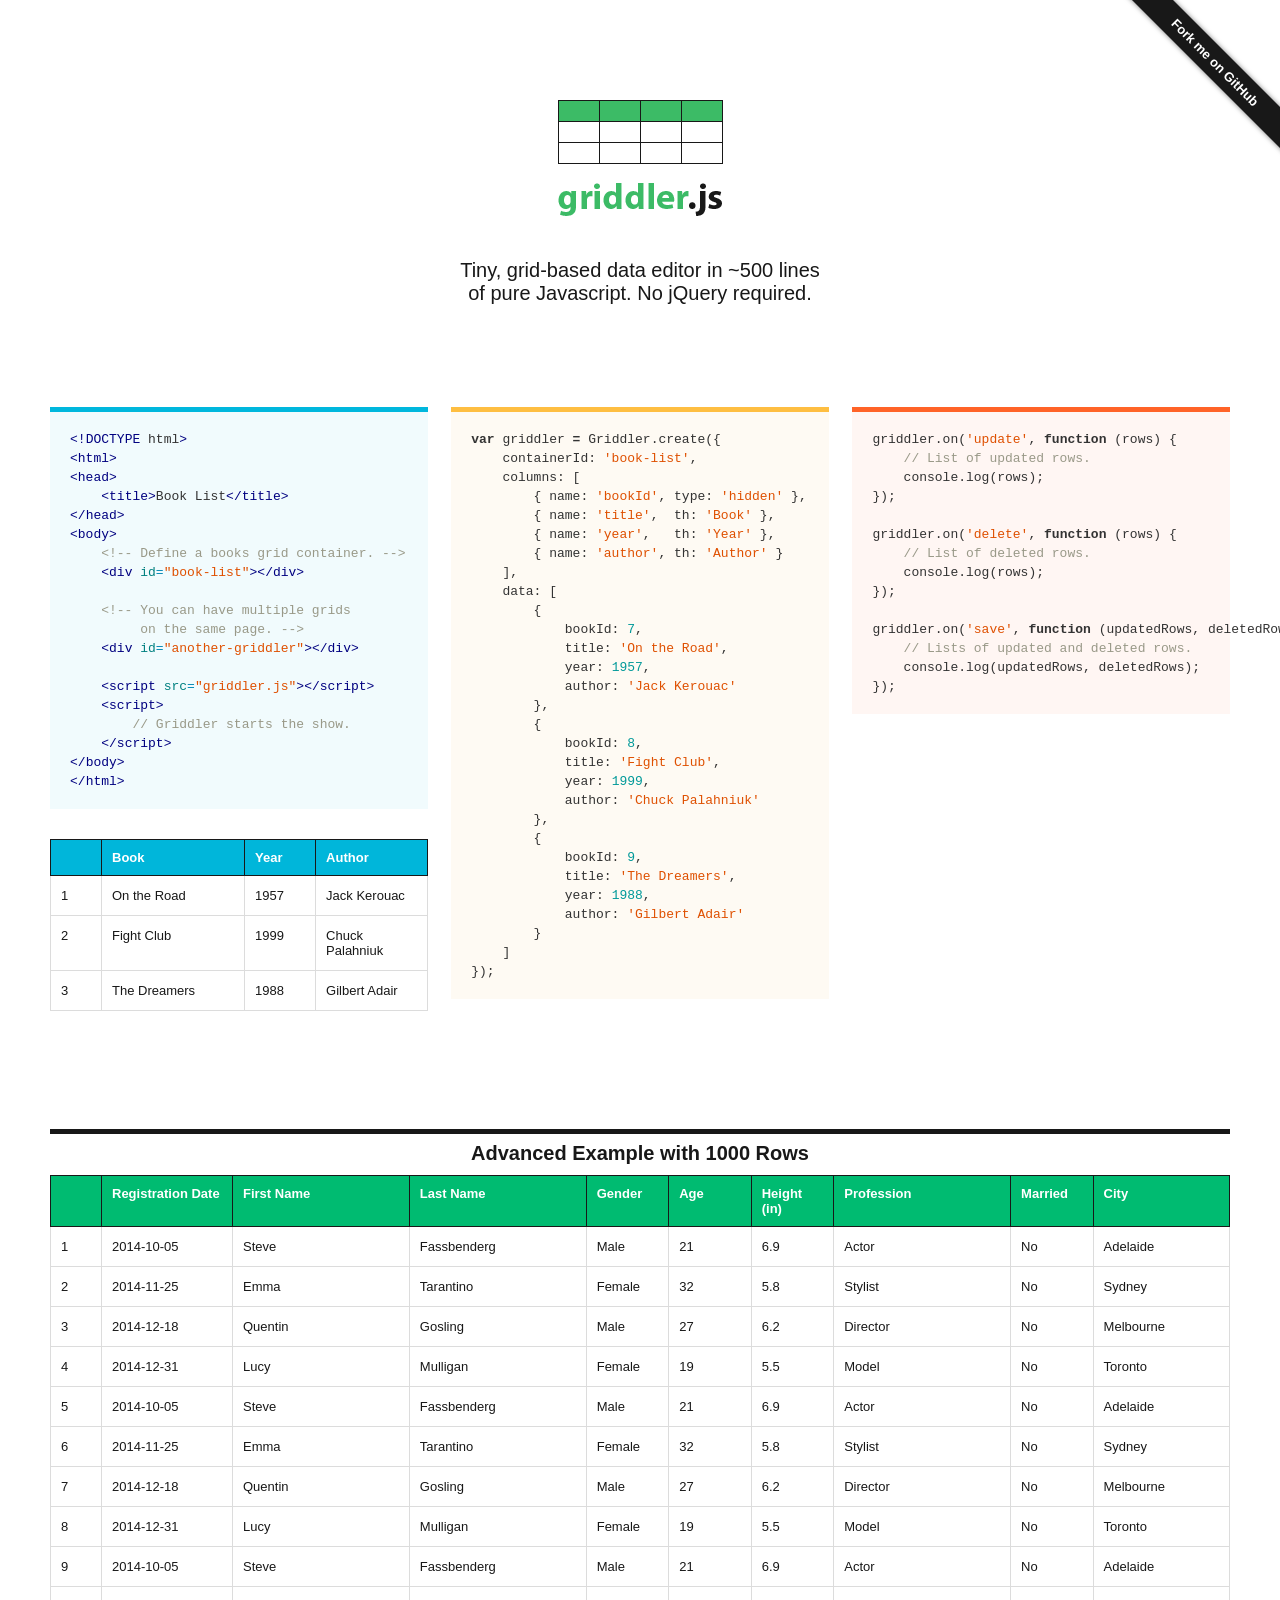
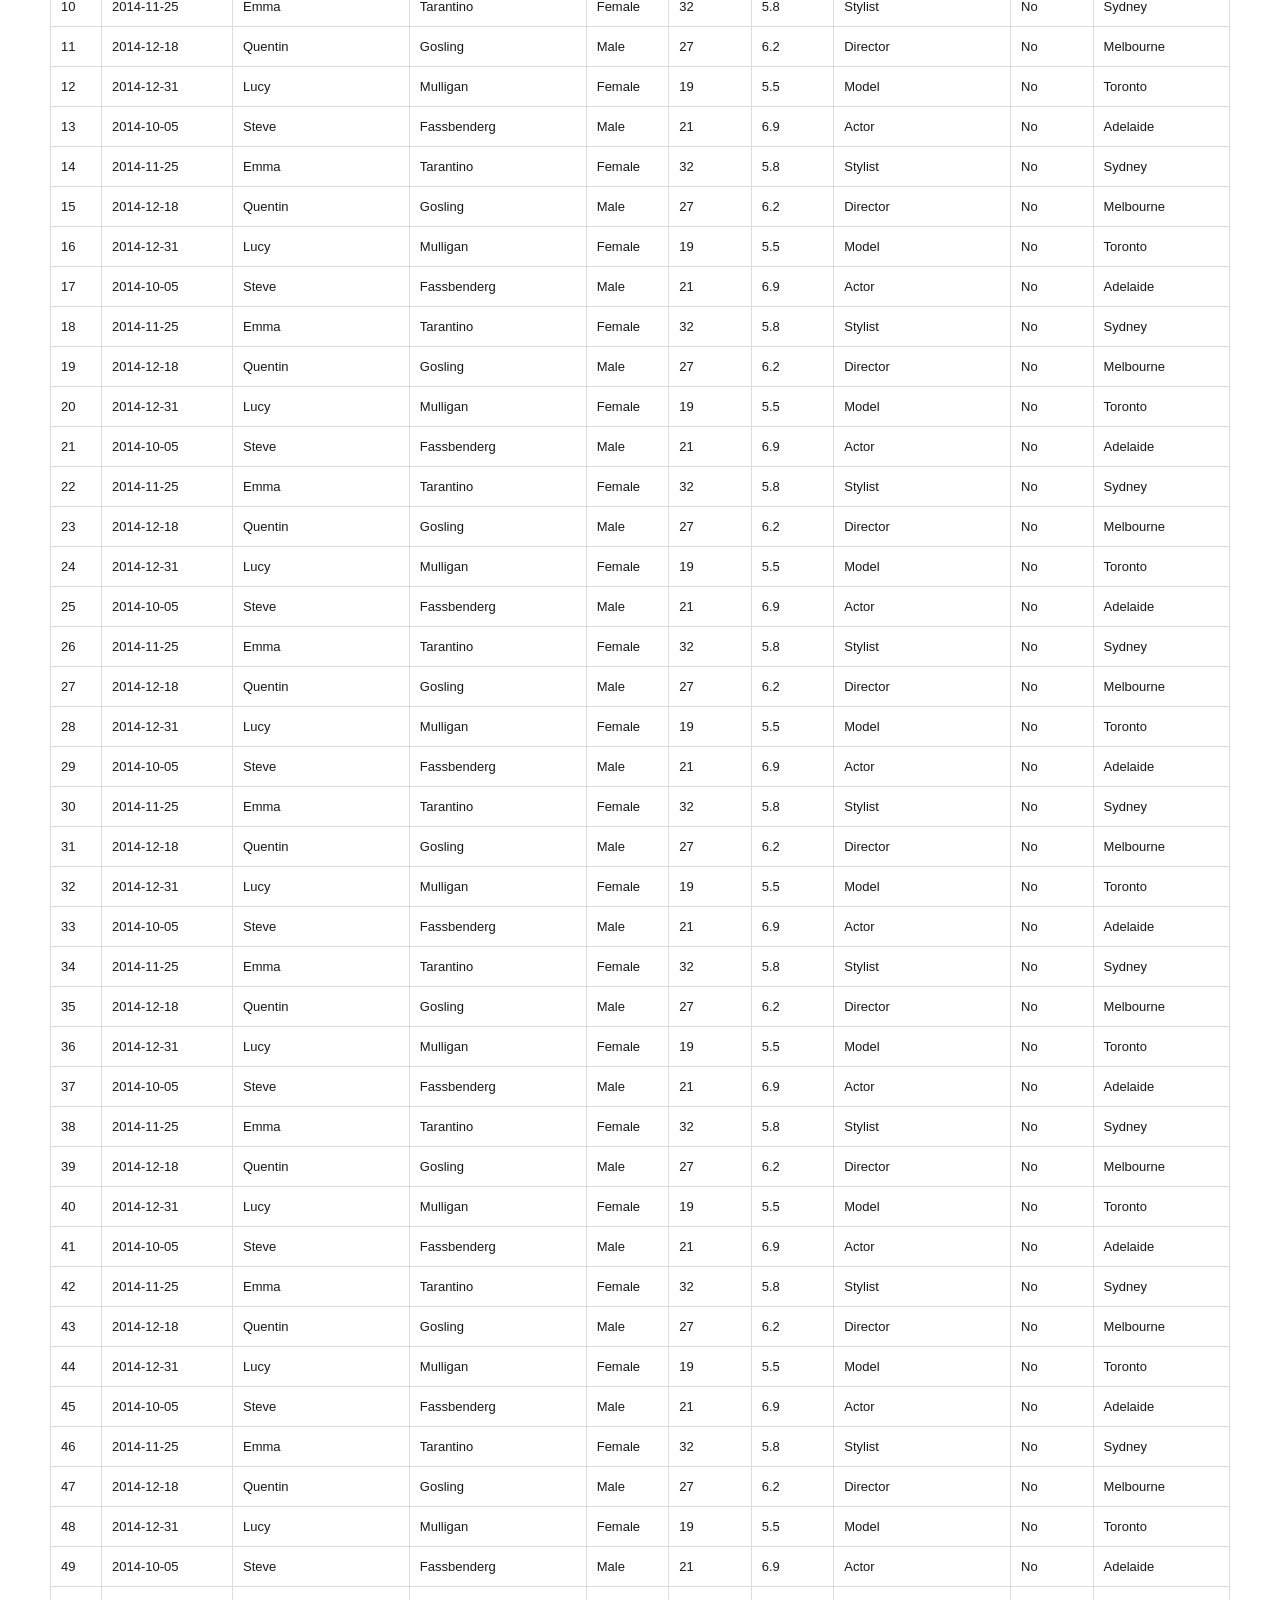
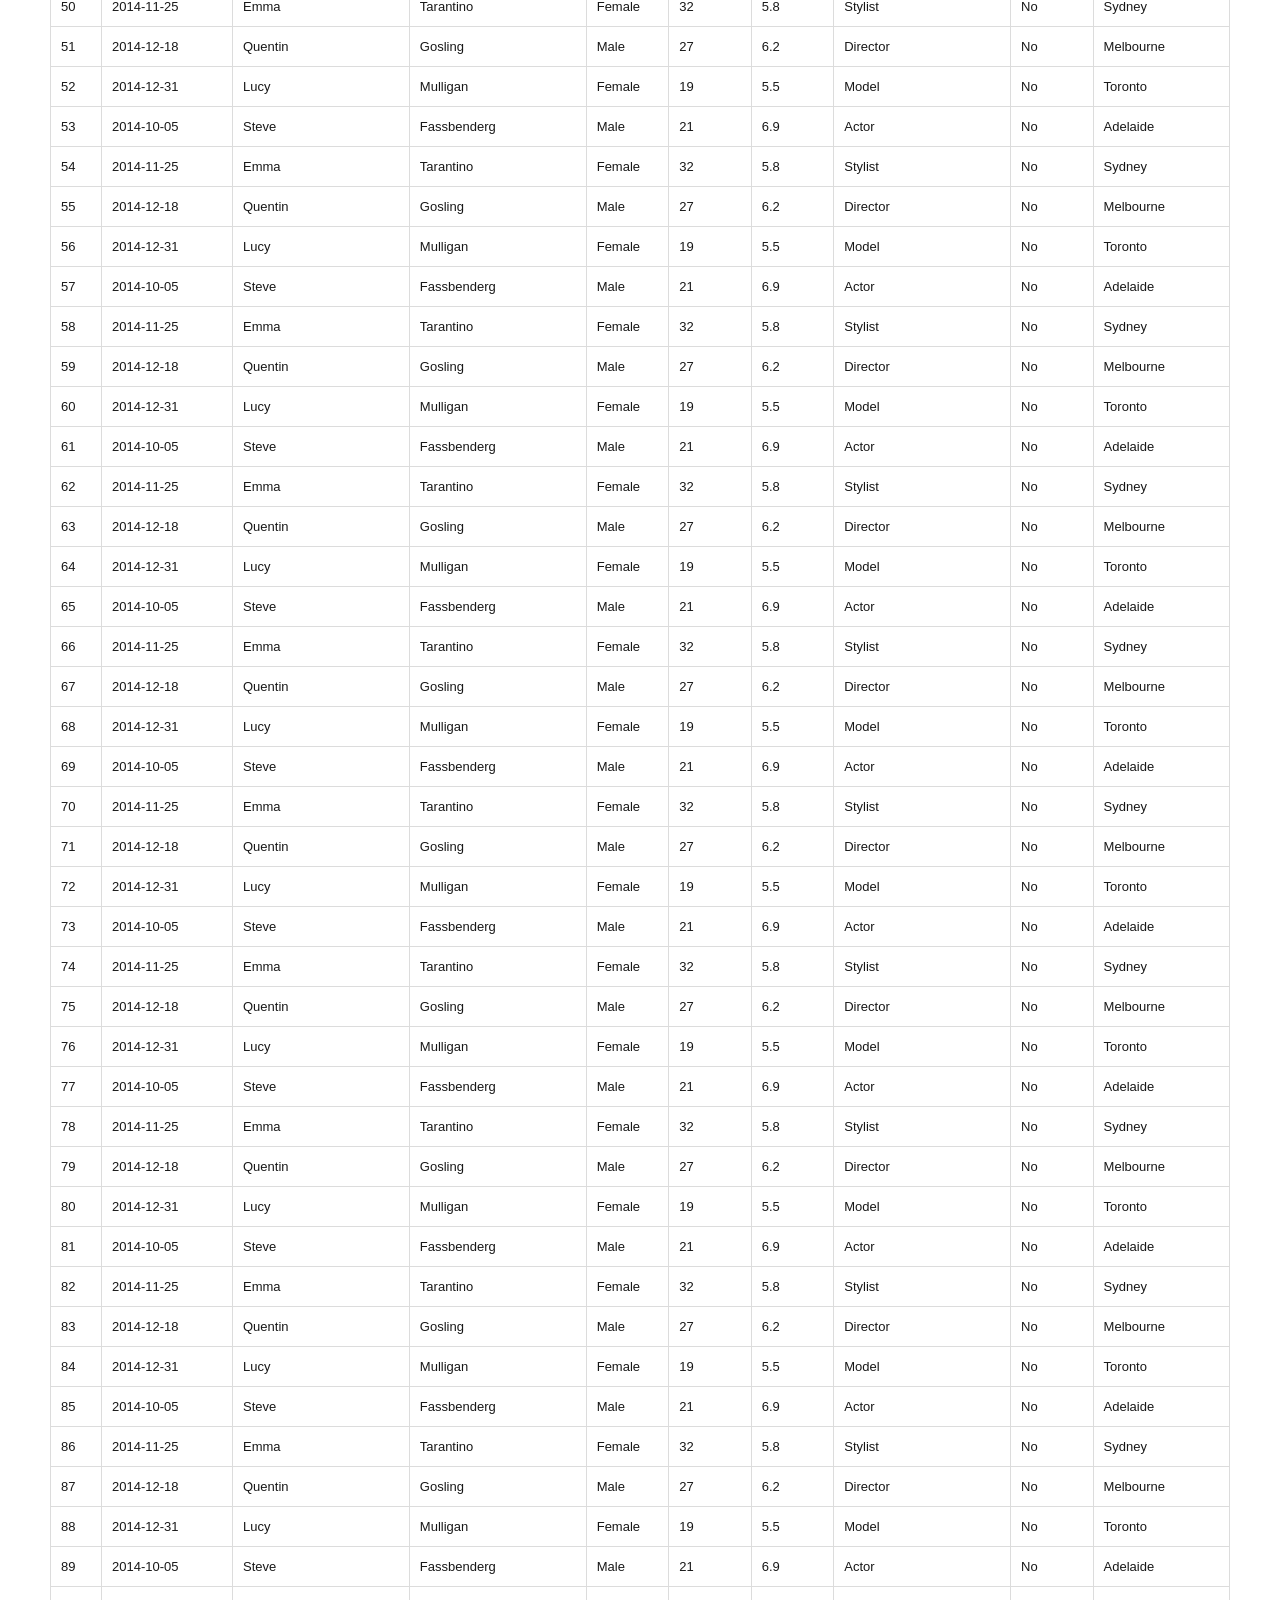
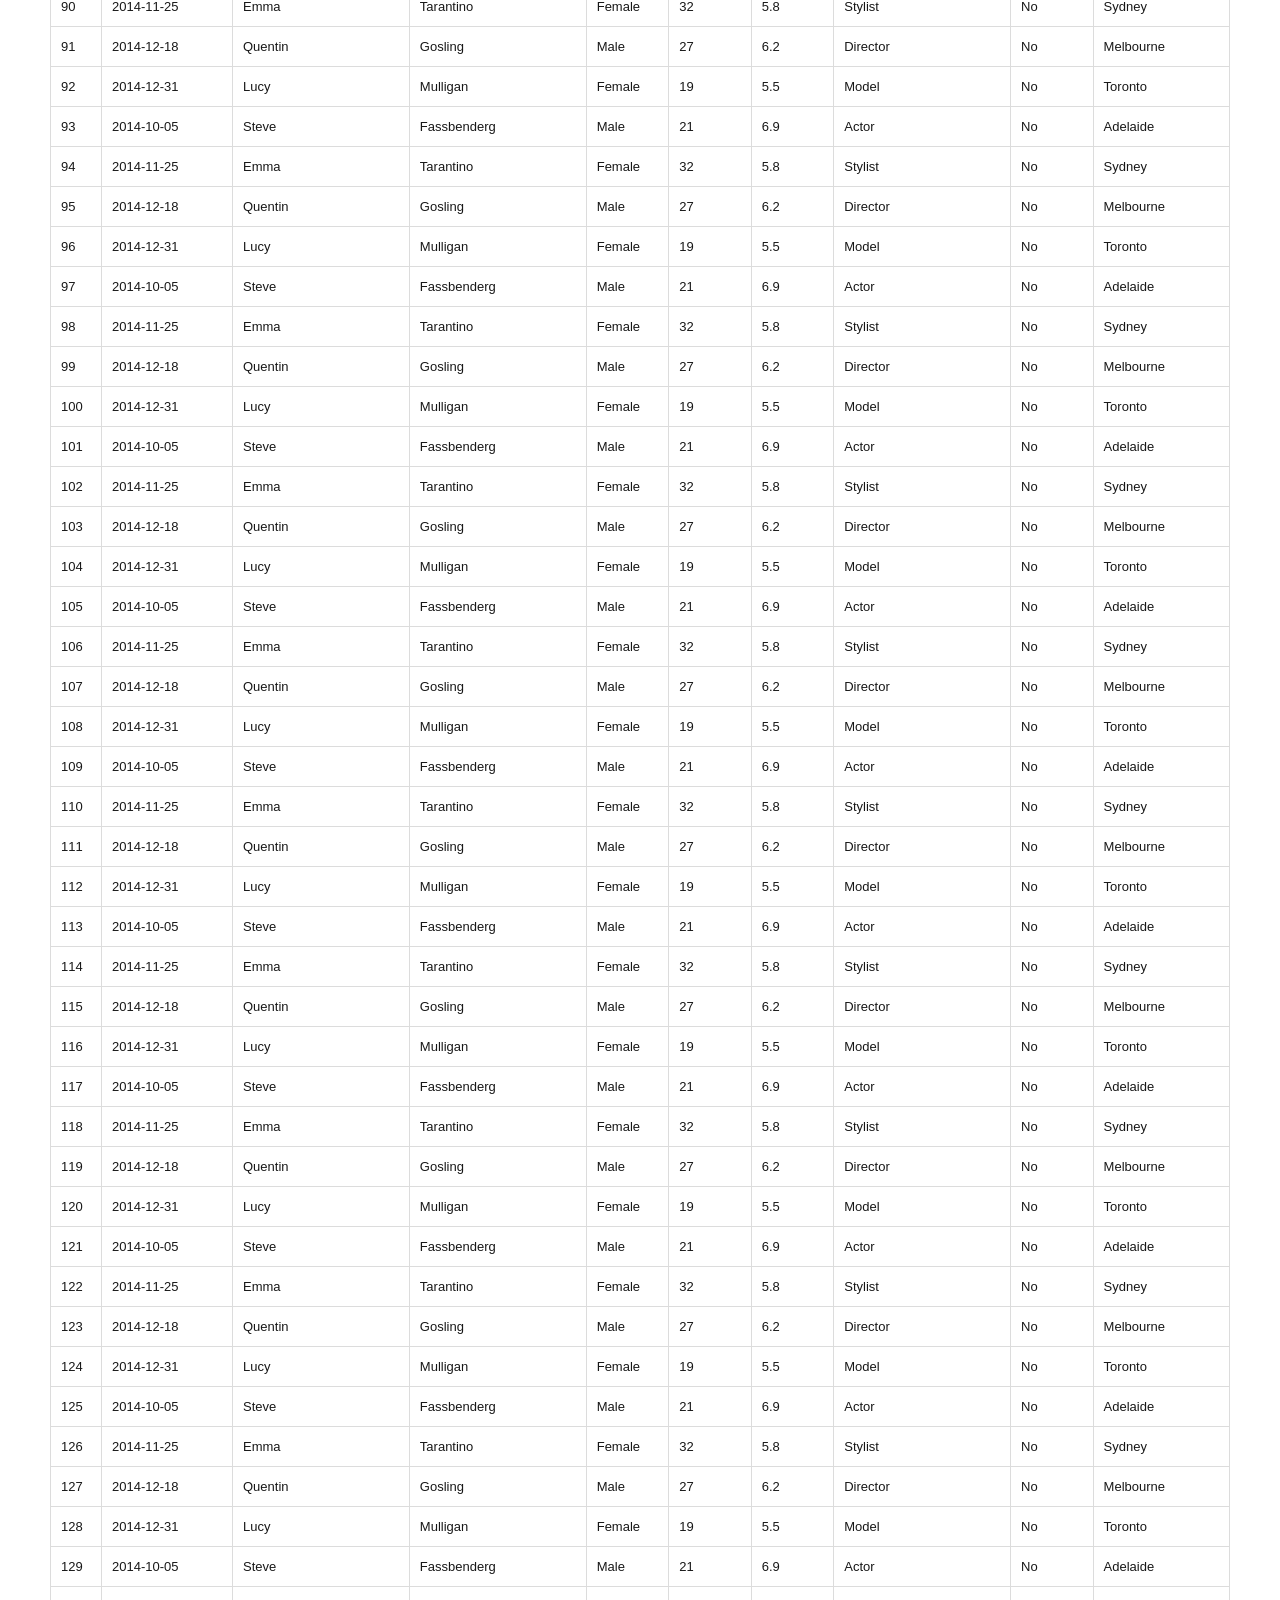
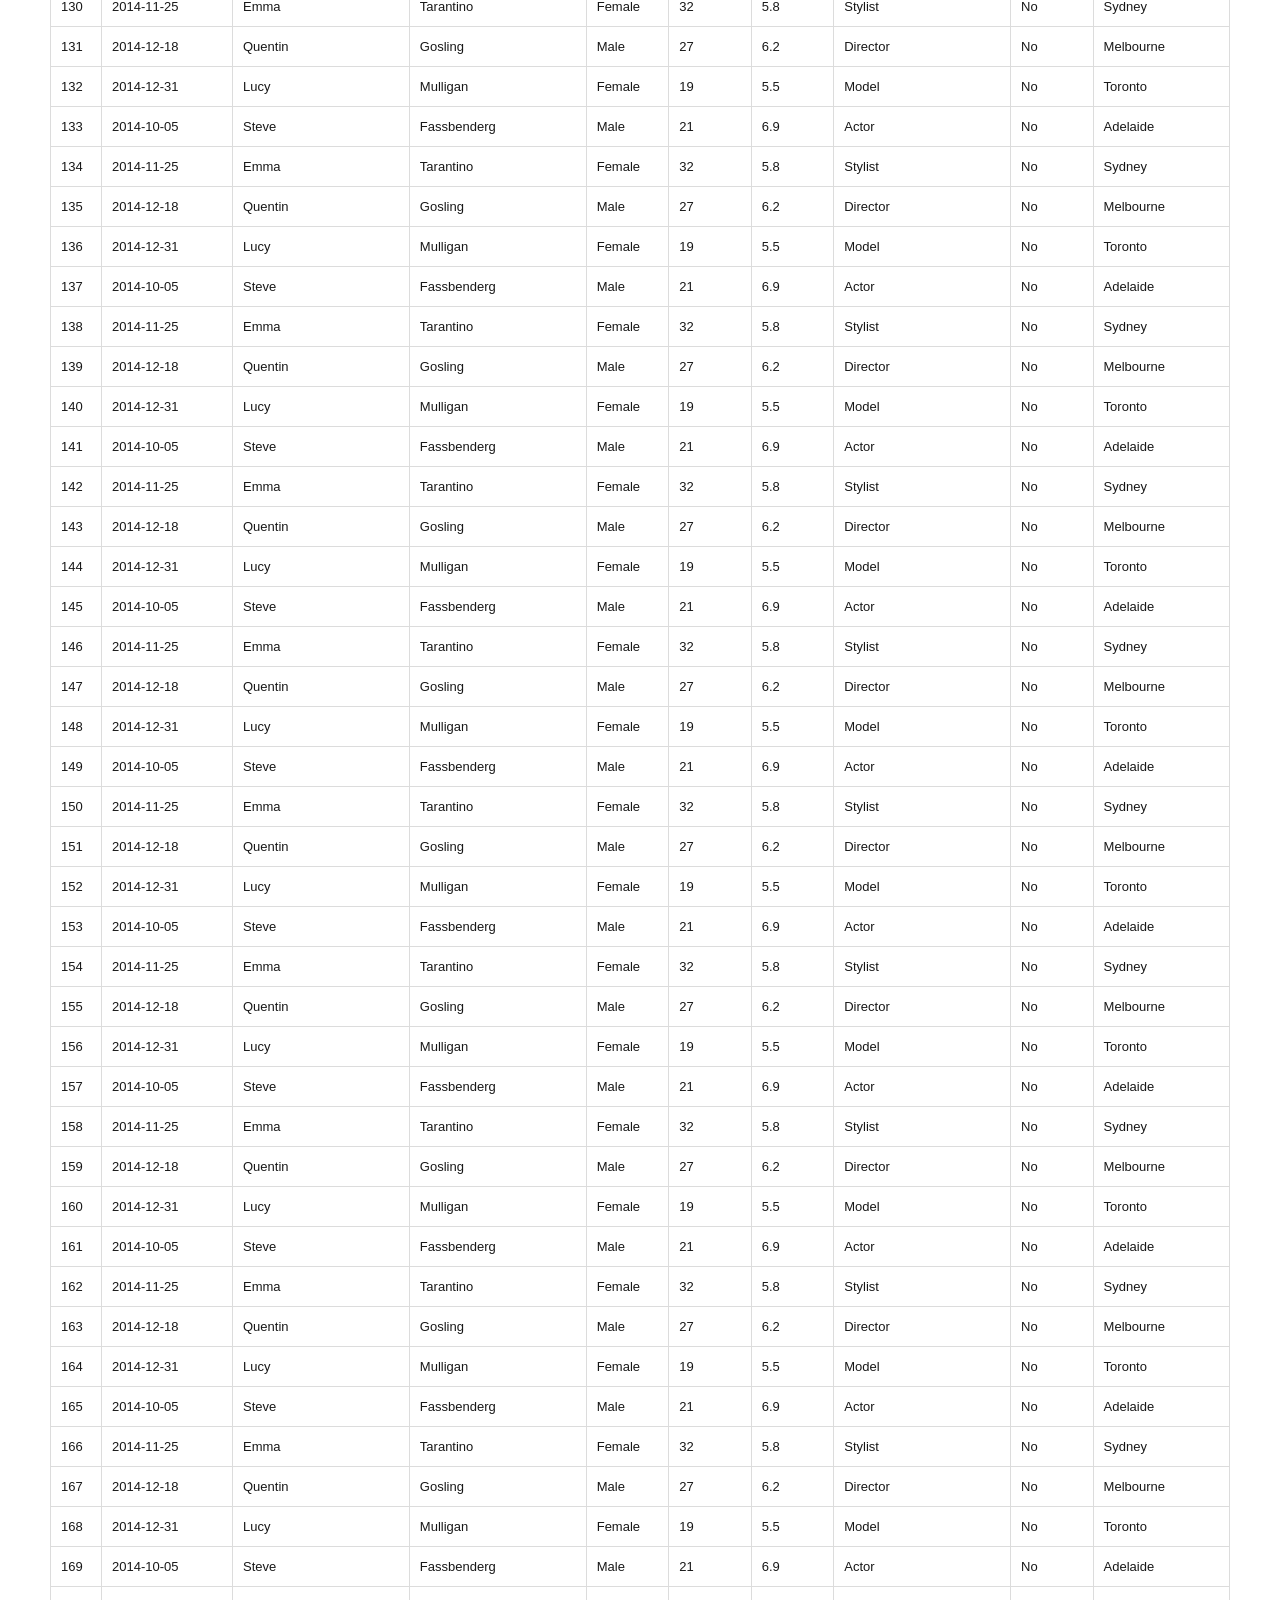
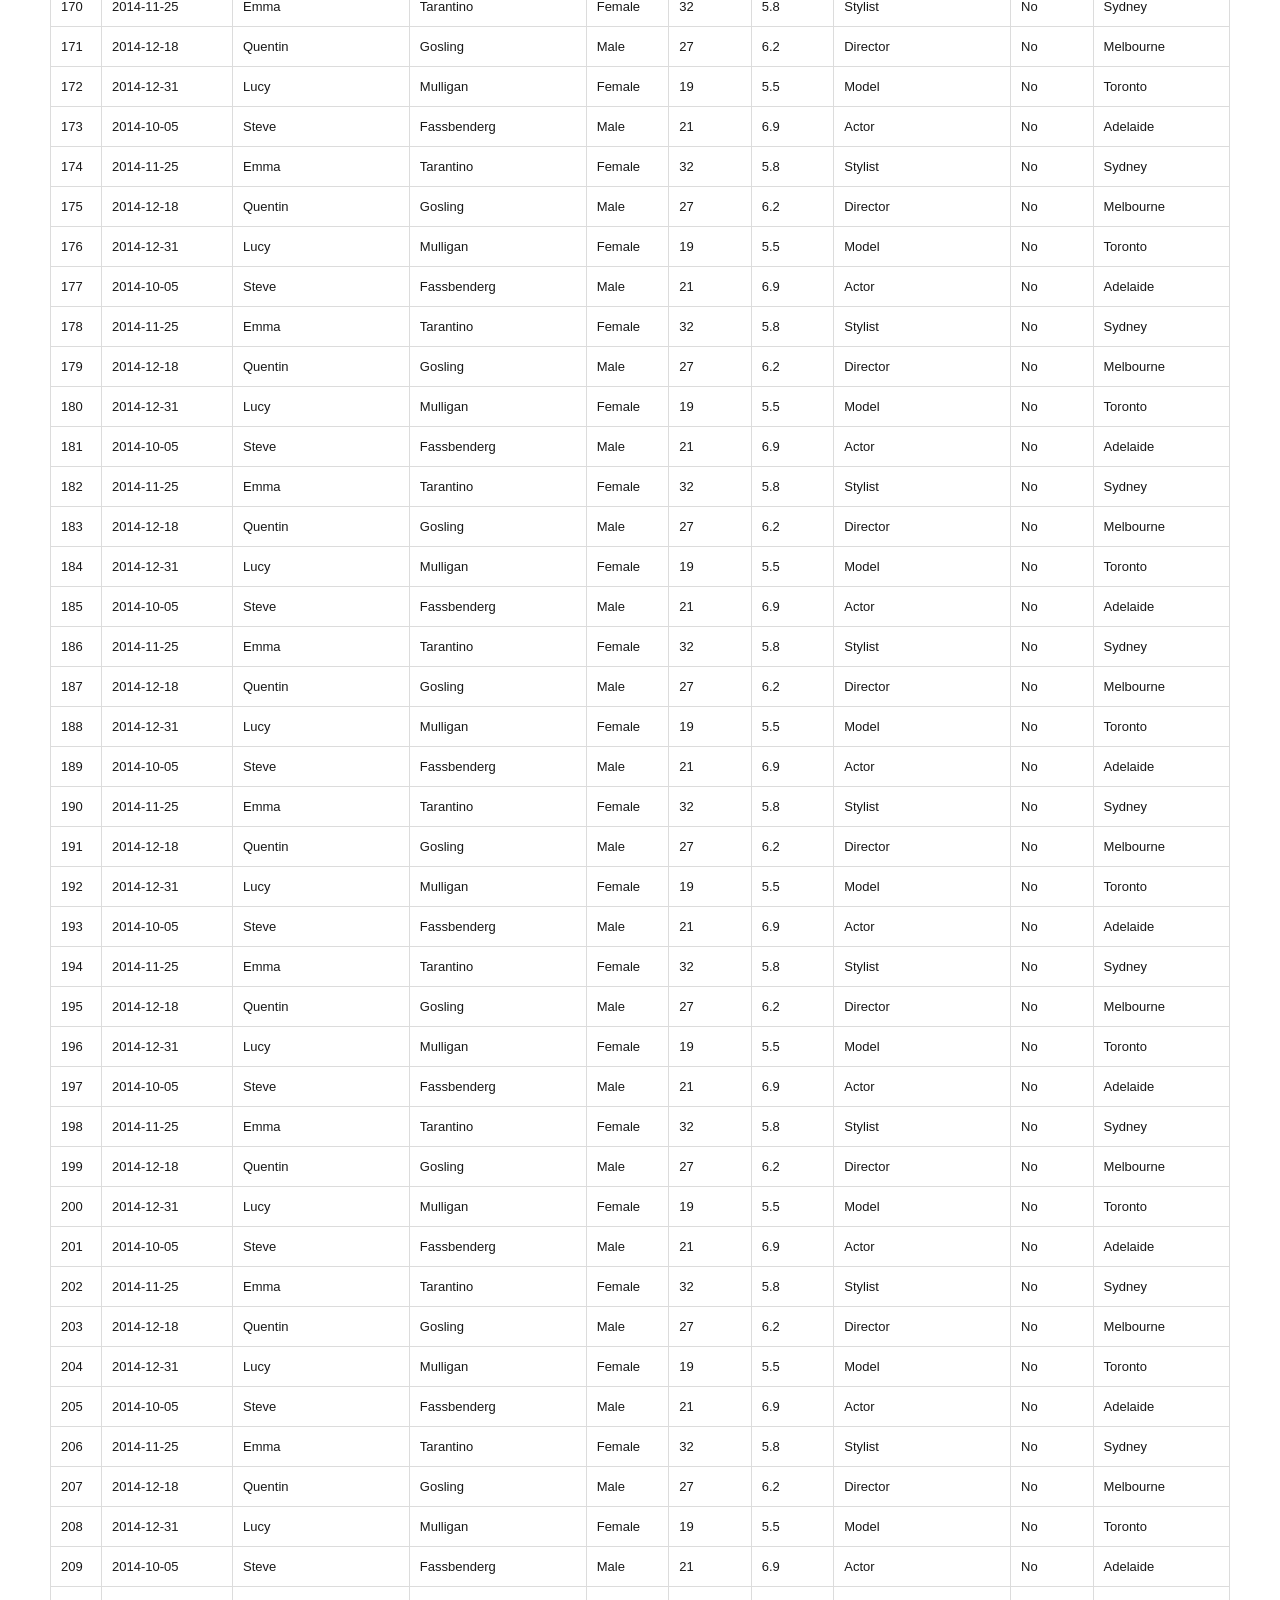
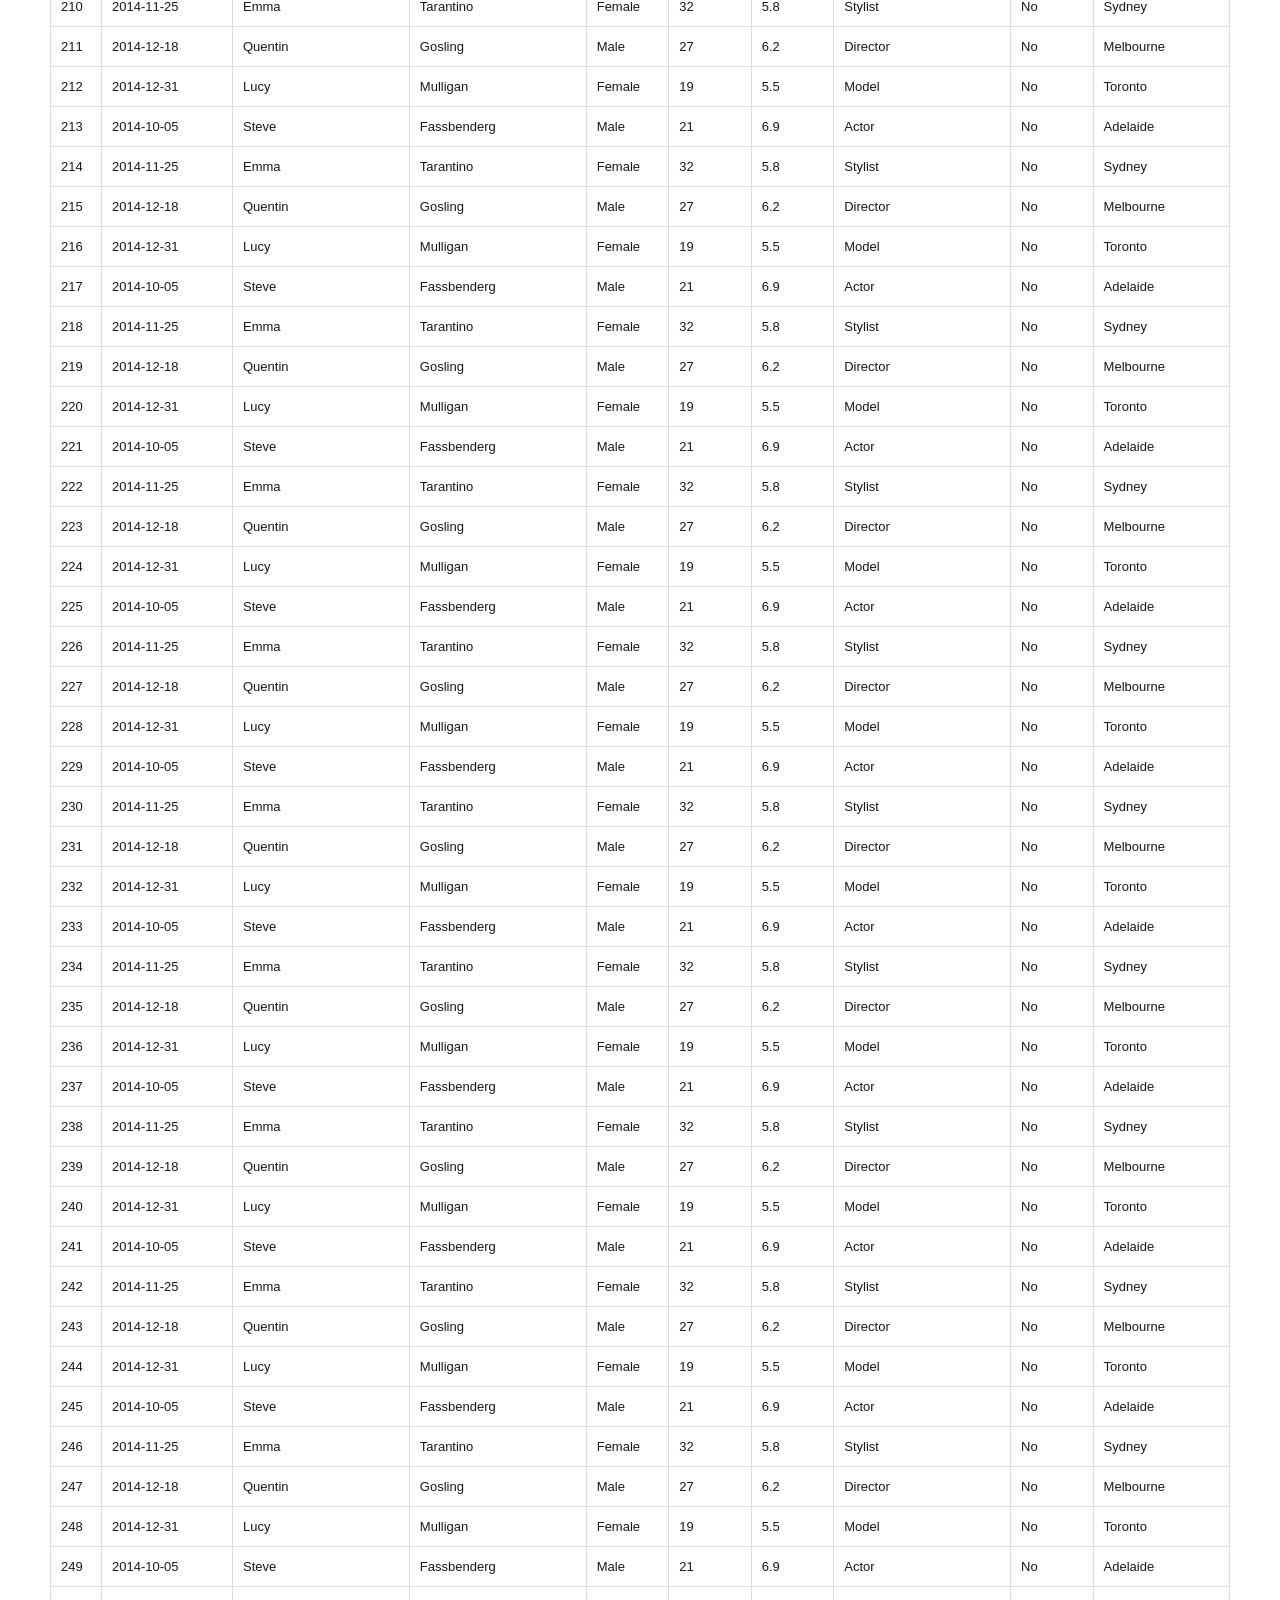
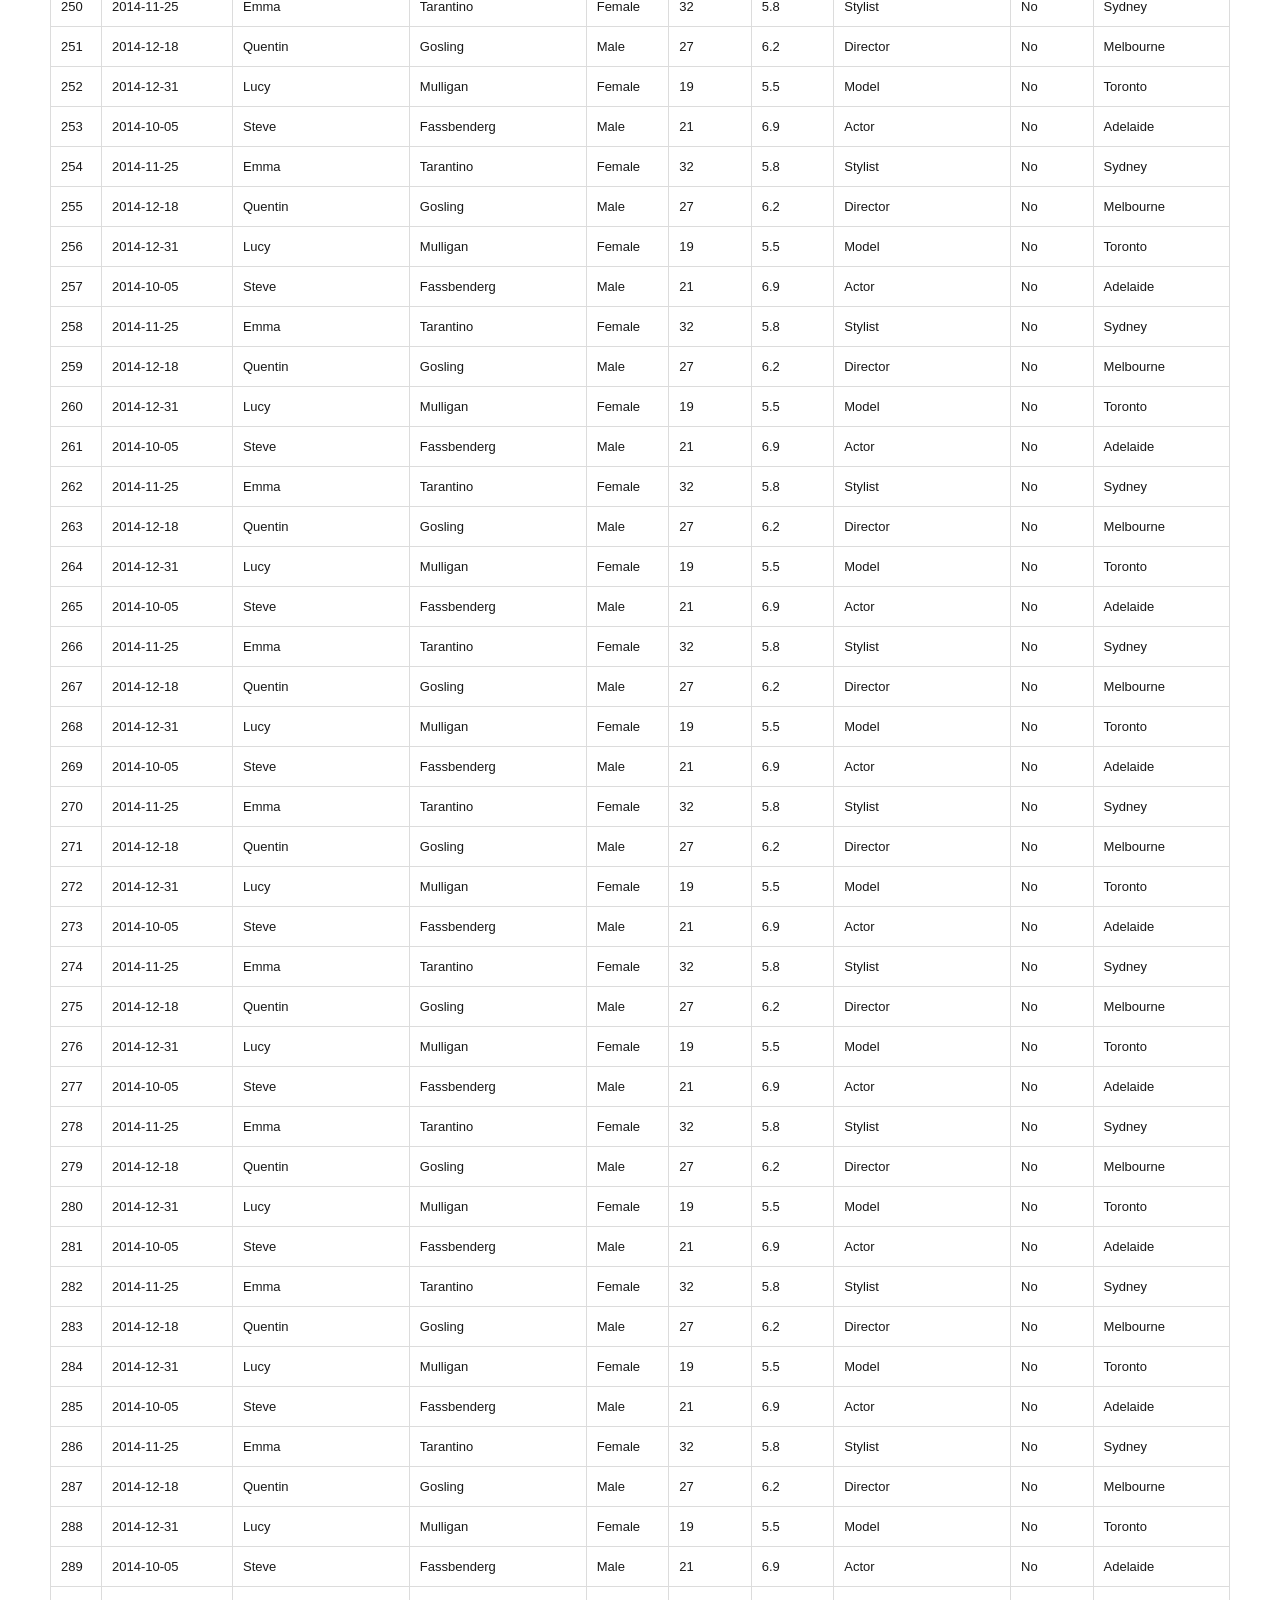
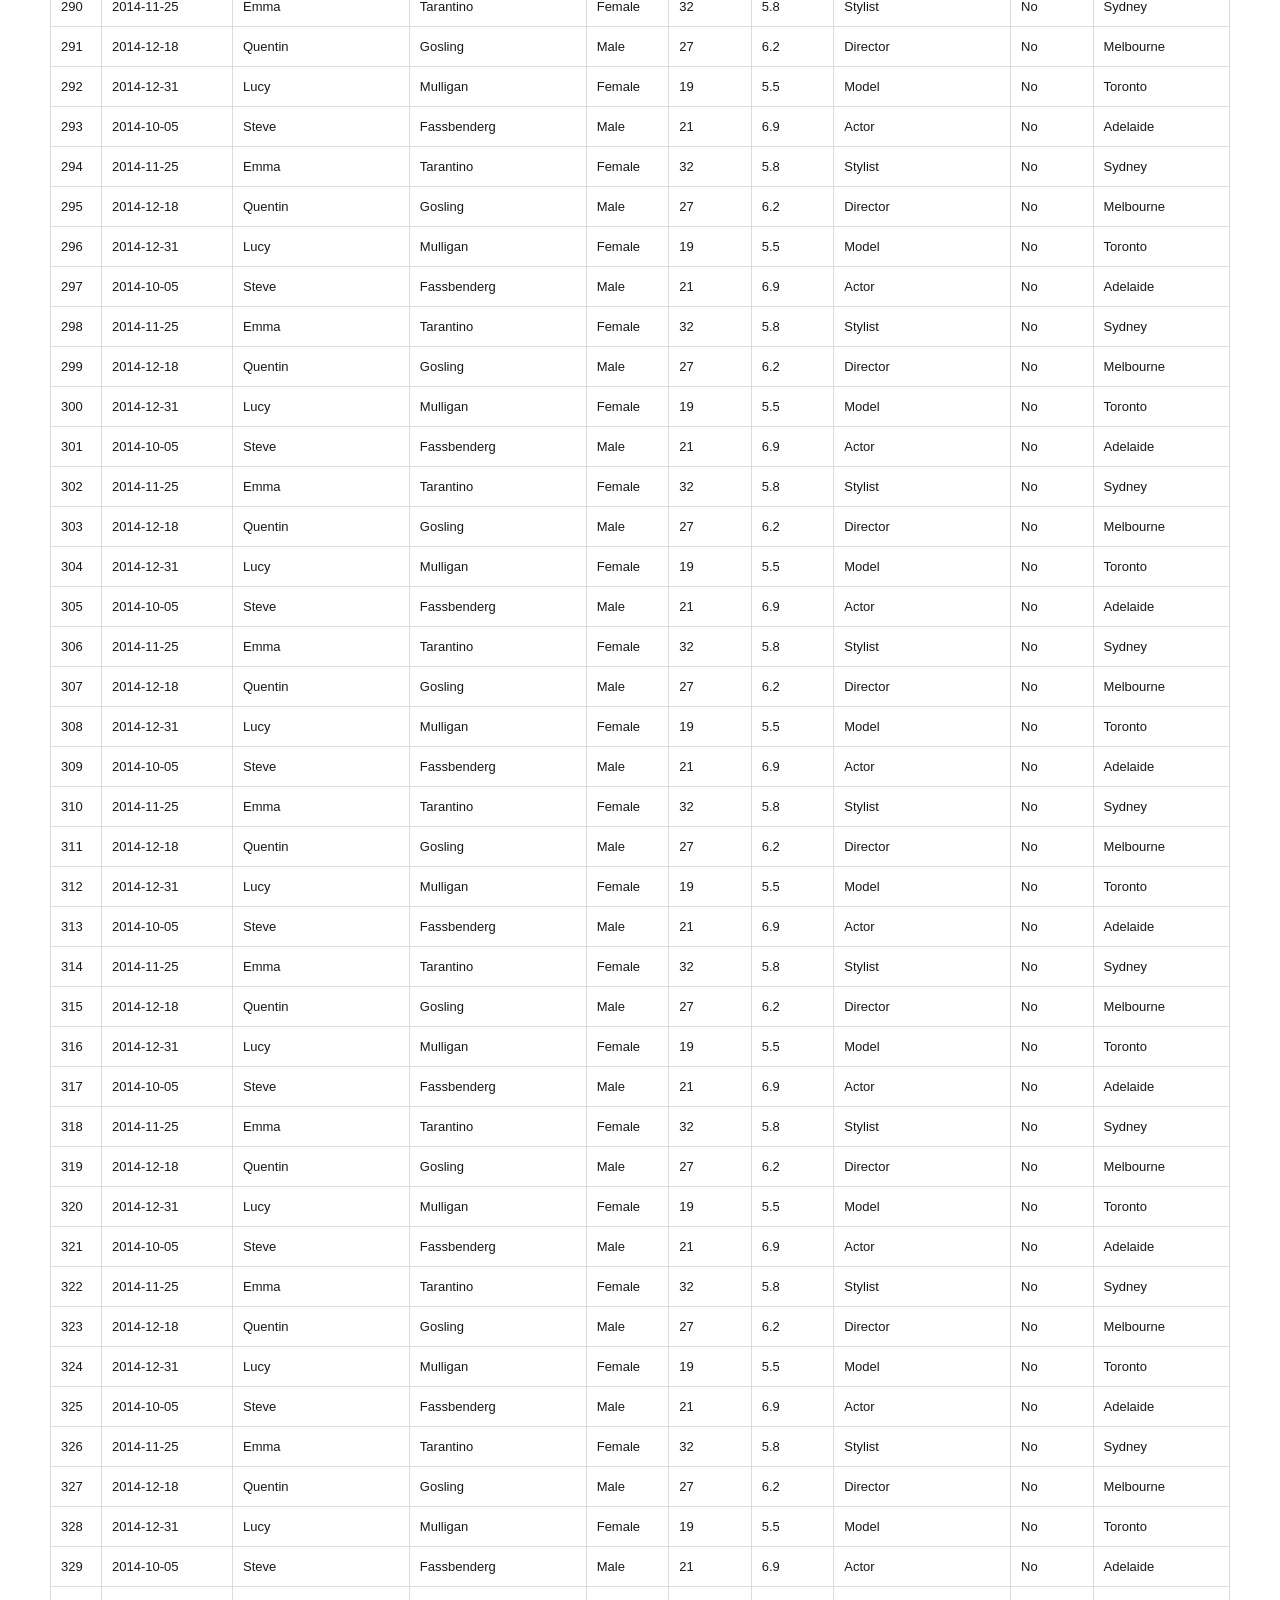
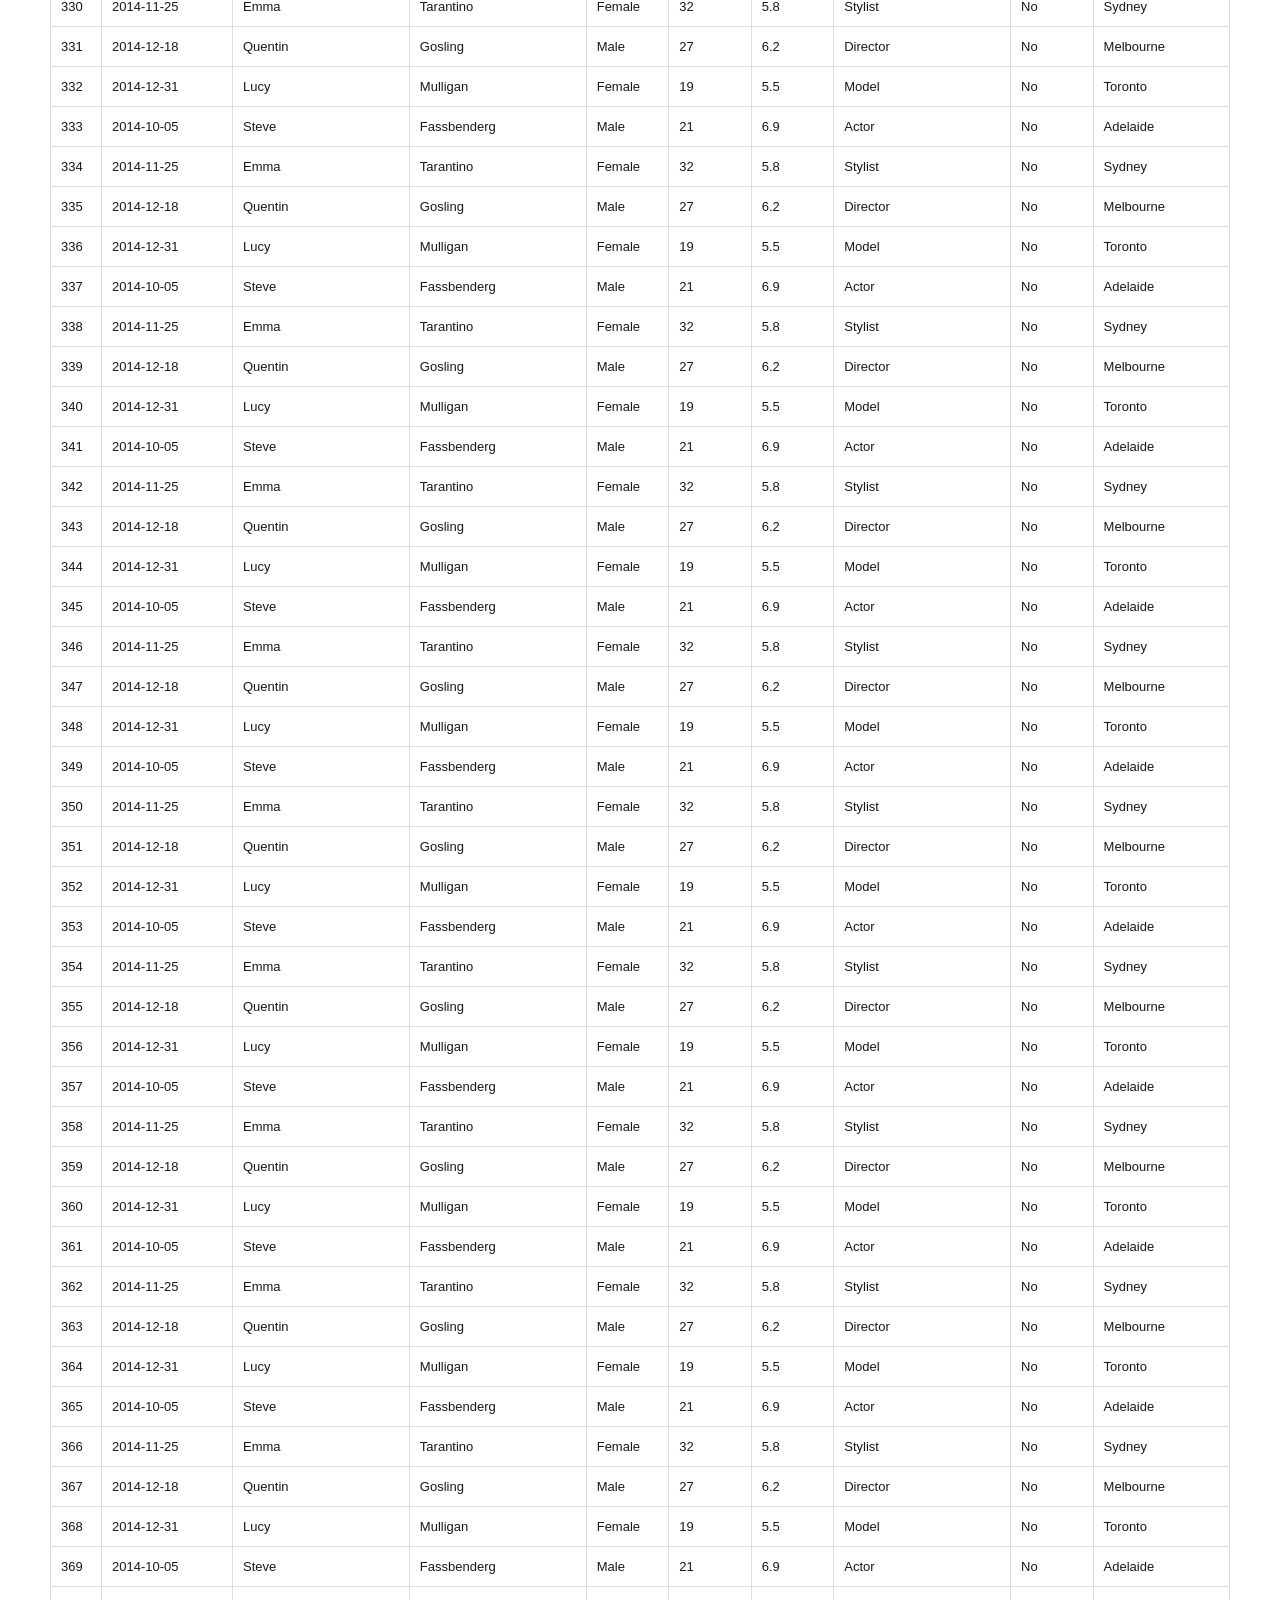
==== index.html @ bb4470d7 "finish initial version" ====
<!DOCTYPE html>
<html>
<head>
    <title>griddler.js | Tiny, grid-based data editor.</title>
    <meta charset="UTF-8" />
    <link rel="stylesheet" type="text/css" href="griddler.css" />
    <link rel="stylesheet" type="text/css" href="/ui/css/github.css" />
    <link rel="stylesheet" type="text/css" href="/ui/css/style.css" />
    <script src="/ui/js/rainbow-custom.min.js"></script>
</head>
<body>

    <span class="github-button"><a href="https://github.com/coloraggio/griddler.js">Fork me on GitHub</a></span>


    <div class="header">
        <div class="logo">
            <a href=""><img src="ui/img/griddler-logo.png" /></a>
        </div>
        <h2 class="tagline">
            Tiny, grid-based data editor in ~500 lines<br />
            of pure Javascript. No jQuery required.
        </h2>
    </div>


<div class="columns cf">

<div class="column-a">
<pre><code data-language="html">&lt;!DOCTYPE html&gt;
&lt;html&gt;
&lt;head&gt;
    &lt;title&gt;Book List&lt;/title&gt;
&lt;/head&gt;
&lt;body&gt;
    &lt;!-- Define a books grid container. --&gt;
    &lt;div id=&quot;book-list&quot;&gt;&lt;/div&gt;

    &lt;!-- You can have multiple grids 
         on the same page. --&gt;
    &lt;div id=&quot;another-griddler&quot;&gt;&lt;/div&gt;

    &lt;script src=&quot;griddler.js&quot;&gt;&lt;/script&gt;
    &lt;script&gt;
        // Griddler starts the show.
    &lt;/script&gt;
&lt;/body&gt;
&lt;/html&gt;</code></pre>
<div id="book-list"></div>
</div>

<div class="column-b">
<pre class="g2"><code data-language="js">var griddler = Griddler.create({
    containerId: 'book-list',
    columns: [
        { name: 'bookId', type: 'hidden' },
        { name: 'title',  th: 'Book' },
        { name: 'year',   th: 'Year' },
        { name: 'author', th: 'Author' }
    ],
    data: [
        { 
            bookId: 7,
            title: 'On the Road',
            year: 1957,
            author: 'Jack Kerouac'
        },
        { 
            bookId: 8,
            title: 'Fight Club',
            year: 1999,
            author: 'Chuck Palahniuk'
        },
        { 
            bookId: 9,
            title: 'The Dreamers',
            year: 1988,
            author: 'Gilbert Adair'
        }
    ]
});</code></pre>
</div>

<div class="column-c">
<pre class="g3"><code data-language="js">griddler.on('update', function (rows) {
    // List of updated rows.
    console.log(rows);
});

griddler.on('delete', function (rows) {
    // List of deleted rows.
    console.log(rows);
});

griddler.on('save', function (updatedRows, deletedRows) {
    // Lists of updated and deleted rows.
    console.log(updatedRows, deletedRows);
});</code></pre>
</div>

</div>
<!-- /columns -->


    <h4>Advanced Example with 1000 Rows</h4>    
    <div id="another-griddler" class="another-griddler"></div>


    <div class="footer">
        Designed and built by <a href="http://github.com/coloraggio">Lasha Tavartkiladze</a> at <a href="http://elva.org" target="_blank">Elva</a> <br />
        Licensed under the MIT License.
    </div>


    <script src="griddler.js"></script>
    <script>

        //
        // Simple Example
        //
        var books = Griddler.create({
            containerId: 'book-list',
            columns: [
                { name: 'bookId', type: 'hidden' },
                { name: 'title',  th: 'Book' },
                { name: 'year',   th: 'Year' },
                { name: 'author', th: 'Author' }
            ],
            data: [
                { 
                    bookId: 7,
                    title: 'On the Road',
                    year: 1957,
                    author: 'Jack Kerouac'
                },
                { 
                    bookId: 8,
                    title: 'Fight Club',
                    year: 1999,
                    author: 'Chuck Palahniuk'
                },
                { 
                    bookId: 9,
                    title: 'The Dreamers',
                    year: 1988,
                    author: 'Gilbert Adair'
                }
            ]
        });

        //
        // Advanced Example
        //
        var data = [];

        for (var i = 0; i < 250; i += 1) {
            data.push({ 
                itemId: (i + 1),
                date: '2014-10-05',
                firstname: 'Steve',
                lastname: 'Fassbenderg',
                gender: 'Male',
                age: '21',
                height: 6.9,
                profession: 'Actor',
                married: 'No',
                city: 'Adelaide'
            });
            data.push({ 
                itemId: (i + 1),
                date: '2014-11-25',
                firstname: 'Emma',
                lastname: 'Tarantino',
                gender: 'Female',
                age: '32',
                height: 5.8,
                profession: 'Stylist',
                married: 'No',
                city: 'Sydney'
            });
            data.push({ 
                itemId: (i + 1),
                date: '2014-12-18',
                firstname: 'Quentin',
                lastname: 'Gosling',
                gender: 'Male',
                age: '27',
                height: 6.2,
                profession: 'Director',
                married: 'No',
                city: 'Melbourne'
            });
            data.push({ 
                itemId: (i + 1),
                date: '2014-12-31',
                firstname: 'Lucy',
                lastname: 'Mulligan',
                gender: 'Female',
                age: '19',
                height: 5.5,
                profession: 'Model',
                married: 'No',
                city: 'Toronto'
            });
        }

        var griddler = Griddler.create({
            containerId: 'another-griddler',
            containerCssClass: 'another-griddler',
            columns: [
                {
                    name: 'itemId',
                    type: 'hidden'
                },
                {
                    name: 'date',
                    th: 'Registration Date',
                    type: 'date'
                },
                {
                    name: 'firstname',
                    th: 'First Name'
                },
                {
                    name: 'lastname',
                    th: 'Last Name'
                },
                {
                    name: 'gender',
                    th: 'Gender',
                    values: ['Male', 'Female']
                },
                {
                    name: 'age',
                    th: 'Age',
                    values: ['0-20', '21-40', '41-60', '60+']
                },
                {
                    name: 'height',
                    th: 'Height (in)'
                },
                {
                    name: 'profession',
                    th: 'Profession'
                },
                {
                    name: 'married',
                    th: 'Married',
                    values: ['Yes', 'No']
                },
                {
                    name: 'city',
                    th: 'City',
                    values: ['Auckland', 'Perth', 'Helsinki', 'Sydney', 'Adelaide', 'Calgary', 'Toronto', 'Vancouver', 'Paris', 'London', 'Melbourne']
                },
            ],
            data: data
        });


        books.on('update', function (rows) {
            console.log(rows);
        });

        books.on('delete', function (rows) {
            console.log(rows);
        });

        books.on('save', function (updatedRows, deletedRows) {
            console.log(updatedRows, deletedRows);
        });

    </script>
</body>
</html>
---- griddler.css ----
/* Core styles */

.gtd-hidden,
.gtr-deleted {
    display: none;
}
.griddler-table {
    border-collapse: collapse;
}
.gth, .gtd {
    position: relative;
    text-align: left;
    vertical-align: top;
    cursor: default;
}
.gtd-selected {
    background-color: #e0fec8;
}
.gtd-editing {
    box-shadow: 1px 1px 5px rgba(0,  0,  0,  0.7);
    outline: 1px solid #181818;
    background: #fff9dd;
    color: #000;
}
.gtr-delete-button {
    position: absolute;
    top: -1px;
    left: -1px;
    bottom: 0;
    width: 100%;
    height: 100%;
    line-height: 100%;
    border: 1px solid #f0001b;
    cursor: pointer;
    background: #f0001b;
    color: #fff;
    visibility: hidden;
    display: block;
    display: flex;
    justify-content: center;
    align-content: center;
    flex-direction: column;
    text-align: center;
}
.gtd-index:hover .gtr-delete-button {
    visibility: visible;
}
---- ui/css/github.css ----
/**
 * GitHub theme
 *
 * @author Craig Campbell
 * @version 1.0.4
 */
pre {
    border: 1px solid #ccc;
    word-wrap: break-word;
    padding: 6px 10px;
    line-height: 19px;
    margin-bottom: 20px;
}

code {
    border: 1px solid #eaeaea;
    margin: 0px 2px;
    padding: 0px 5px;
    font-size: 12px;
}

pre code {
    border: 0px;
    padding: 0px;
    margin: 0px;
    -moz-border-radius: 0px;
    -webkit-border-radius: 0px;
    border-radius: 0px;
}

pre, code {
    font-family: Consolas, 'Liberation Mono', Courier, monospace;
    color: #333;
    background: #f8f8f8;
    -moz-border-radius: 3px;
    -webkit-border-radius: 3px;
    border-radius: 3px;
}

pre, pre code {
    font-size: 13px;
}

pre .comment {
    color: #998;
}

pre .support {
    color: #0086B3;
}

pre .tag, pre .tag-name {
    color: navy;
}

pre .keyword, pre .css-property, pre .vendor-prefix, pre .sass, pre .class, pre .id, pre .css-value, pre .entity.function, pre .storage.function {
    font-weight: bold;
}

pre .css-property, pre .css-value, pre .vendor-prefix, pre .support.namespace {
    color: #333;
}

pre .constant.numeric, pre .keyword.unit, pre .hex-color {
    font-weight: normal;
    color: #099;
}

pre .entity.class {
    color: #458;
}

pre .entity.id, pre .entity.function {
    color: #900;
}

pre .attribute, pre .variable {
    color: teal;
}

pre .string, pre .support.value  {
    font-weight: normal;
    color: #d14;
}

pre .regexp {
    color: #009926;
}
---- ui/css/style.css ----
* {
    margin: 0;
    padding: 0;
}
body {
    color: #181818;
    font-family: 'Myriad Pro', sans-serif;
    font-size: 13px;
}
a {
    color: #fed07a;
    text-decoration: none;
}
a:hover {
    color: #ffbf41;
    text-decoration: underline;
}


.github-button {
    position: absolute;
    top: 0;
    right: 0;
    z-index: 9999;
    display: block;
    overflow: hidden;
    width: 230px;
    height: 230px;
}

.github-button a {
    display: block;
    position: absolute;
    top: 48px;
    right: -50px;
    width: 100%;
    
    padding: 15px 0 14px;
    background: #181818;
    color: #fff;

    font-size: 13px;
    line-height: 0;
    text-decoration: none;
    font-weight: bold;
    text-align: center;

    -webkit-box-shadow: 0 0 5px 0 rgba(0, 0, 0, 0.5);
       -moz-box-shadow: 0 0 5px 0 rgba(0, 0, 0, 0.5);
            box-shadow: 0 0 5px 0 rgba(0, 0, 0, 0.5);

    -webkit-transform: rotate(45deg);
    -moz-transform:    rotate(45deg);
    -ms-transform:     rotate(45deg);
    -o-transform:      rotate(45deg);
    transform:         rotate(45deg);
}



.header {
    margin: 100px 0 102px;
    text-align: center;
}
.logo {
    margin-bottom: 40px;
}
.tagline {
    font-size: 20px;
    font-weight: 200;

}



/* Clearfix */
.cf:before,
.cf:after {
    content: " "; /* 1 */
    display: table; /* 2 */
}
.cf:after {
    clear: both;
}



/* Code Sections */
pre.no-color {
    color: #777;
}
pre, code {
    background: none;
    border: none;
    border-radius: 0;
}
pre {
    margin-bottom: 30px;
    font-family: Consolas, 'Liberation Mono', Menlo, Courier, monospace;
    font-size: 13px;
    padding: 0 0 4px 20px;
}
pre .string {
    color: #df5000;
}
p code {
    background: #f0f0f0;
    font-family: monospace;
    padding: 2px;
}




/* Columns */
.columns {
    margin: 0 50px;
}
.columns > div {
    float: left;
    width: 32%;
}
.columns .column-b,
.columns .column-c {
    margin-left: 2%;
}

.columns pre {
    box-sizing: border-box;
    width: 100%;
    padding: 18px 10px 18px 20px;
    border-top: 5px solid #00b7dd;
    background: #f1fbfd;
}
.column-b pre {
    border-color: #febe41;
    background: #fefaf3;
}
.column-c pre {
    border-color: #ff6327;
    background: #fff6f3;
}

.columns .griddler-container {
    margin-top: 30px;
    font-family: sans-serif;
}
.columns .griddler-table {
    width: 100%;
}
.columns .gth {
    border: 1px solid #181818;
    background-color: #00b6da;
    color: #fff;
    padding: 10px 10px;
}
.columns .gtd {
    border: 1px solid #dcdcdc;
    padding: 12px 10px;
}
.columns .gtd-index {
    width: 30px;
}
.columns .gtd-1 {
    width: 38%;
}
.columns .gtd-2 {
    width: 50px;
}





h4 {
    margin: 100px 50px 10px;
    padding-top: 8px;
    border-top: 5px solid #181818;
    font-size: 20px;
    text-align: center;
}
.another-griddler {
    margin: 0 50px;
    font-family: sans-serif;
}
.another-griddler .griddler-table {
    width: 100%;
}
.another-griddler .gth {
    border: 1px solid #181818;
    background-color: #00bb71;
    color: #fff;
    padding: 10px 10px;
}
.another-griddler .gtd {
    border: 1px solid #dcdcdc;
    padding: 12px 10px;
}
.another-griddler .gtd-index {
    width: 30px;
}
.another-griddler .gtd-1 {
    width: 110px;
}
.another-griddler .gtd-2,
.another-griddler .gtd-3,
.another-griddler .gtd-7 {
    width: 15%;
}
.another-griddler .gtd-4,
.another-griddler .gtd-5,
.another-griddler .gtd-6,
.another-griddler .gtd-8 {
    width: 7%;
}





.footer {
    margin: 35px 50px 0;
    padding: 22px 0 20px;
    background-color: #00bb71;
    color: #fff;
    text-align: center;
}



#griddler-button {
    display: inline-block;
    padding: 15px 20px;
    font-size: 20px;
    background: #00bb71;
    color: #fff;
    font-weight: bold;
    cursor: pointer;
}
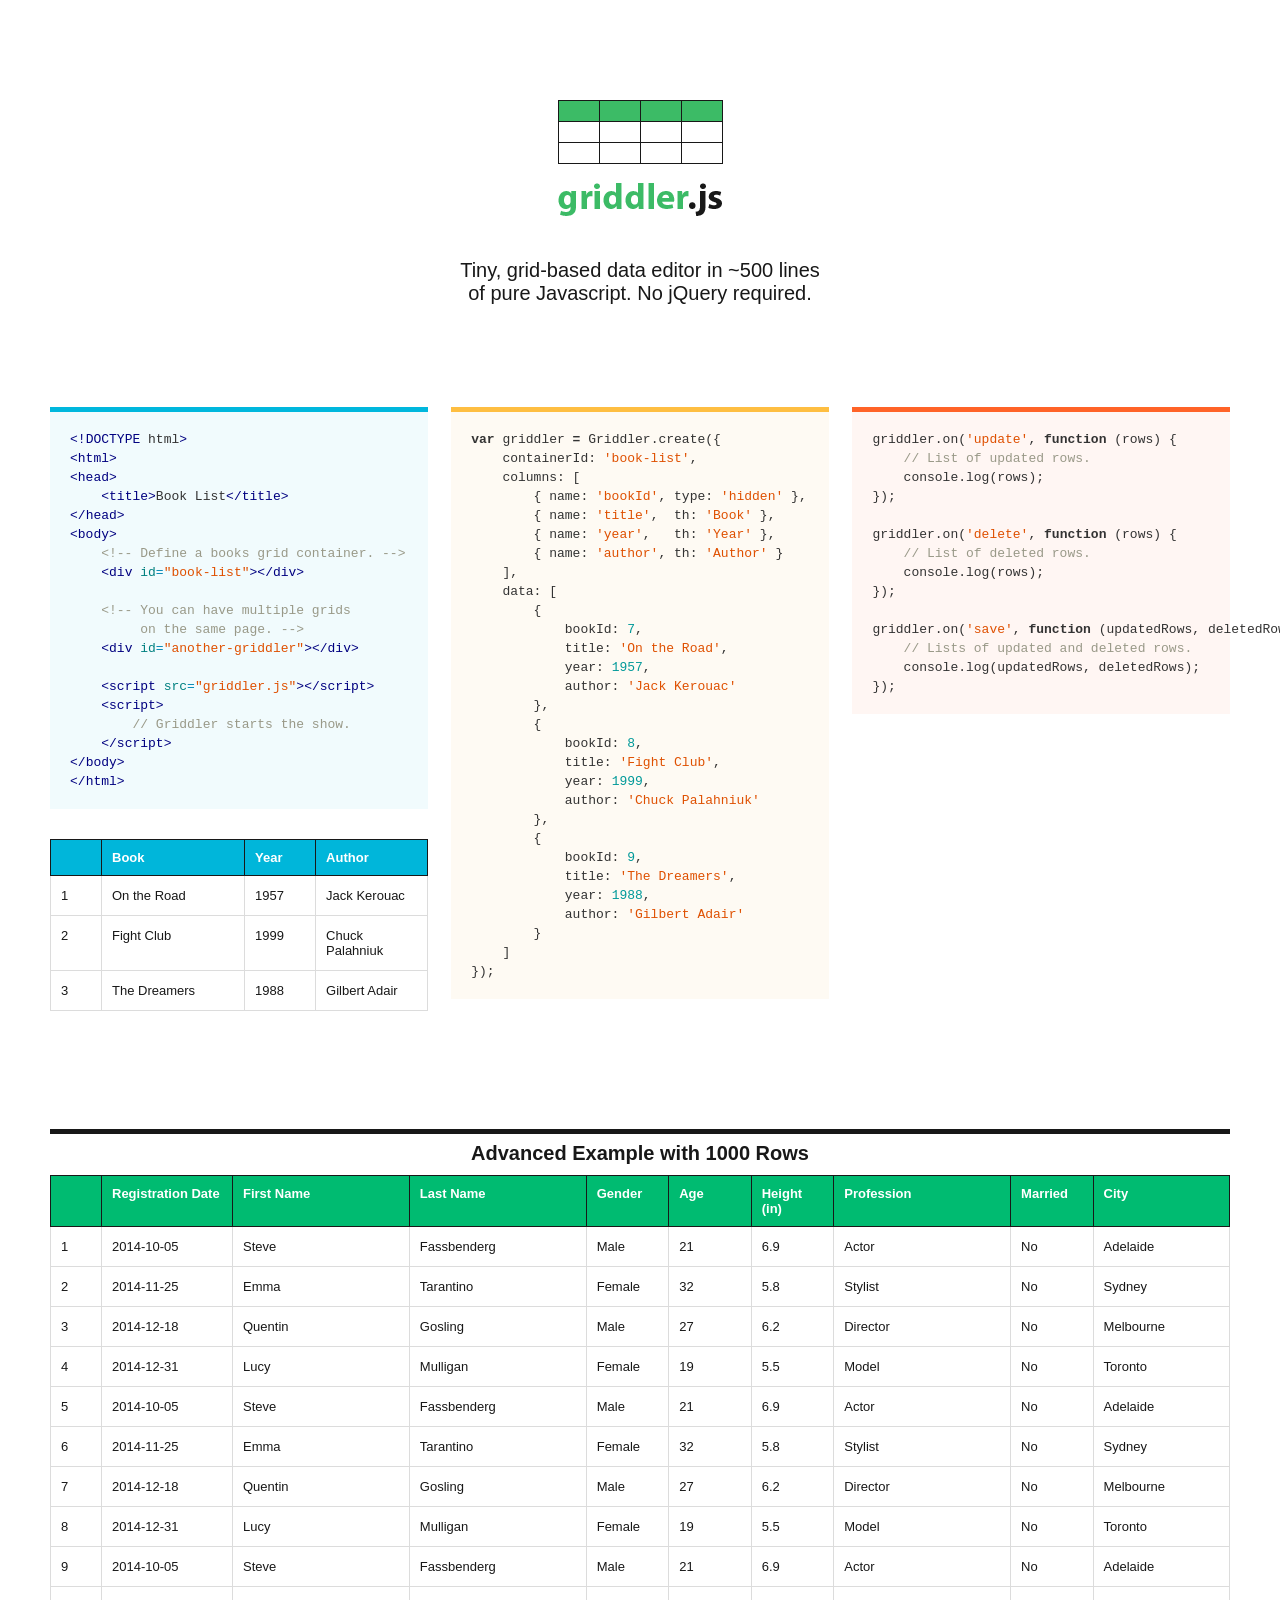
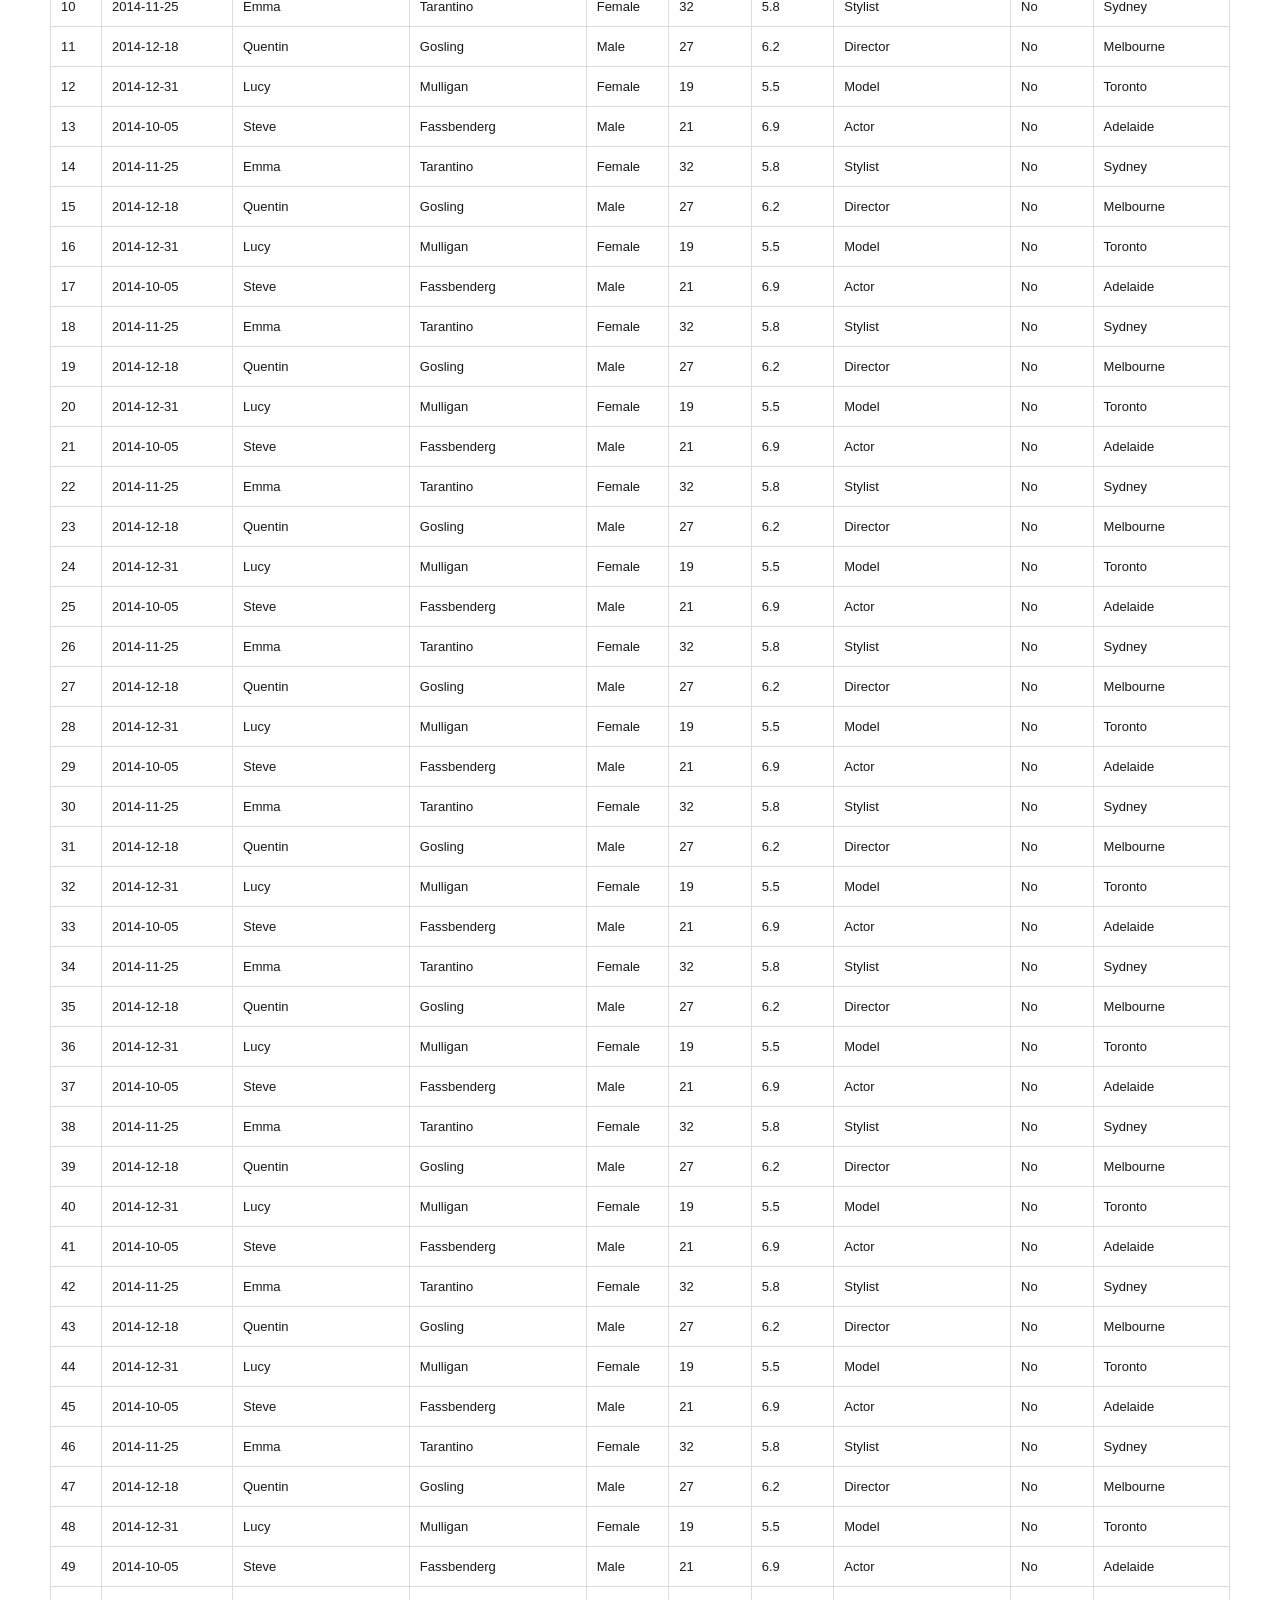
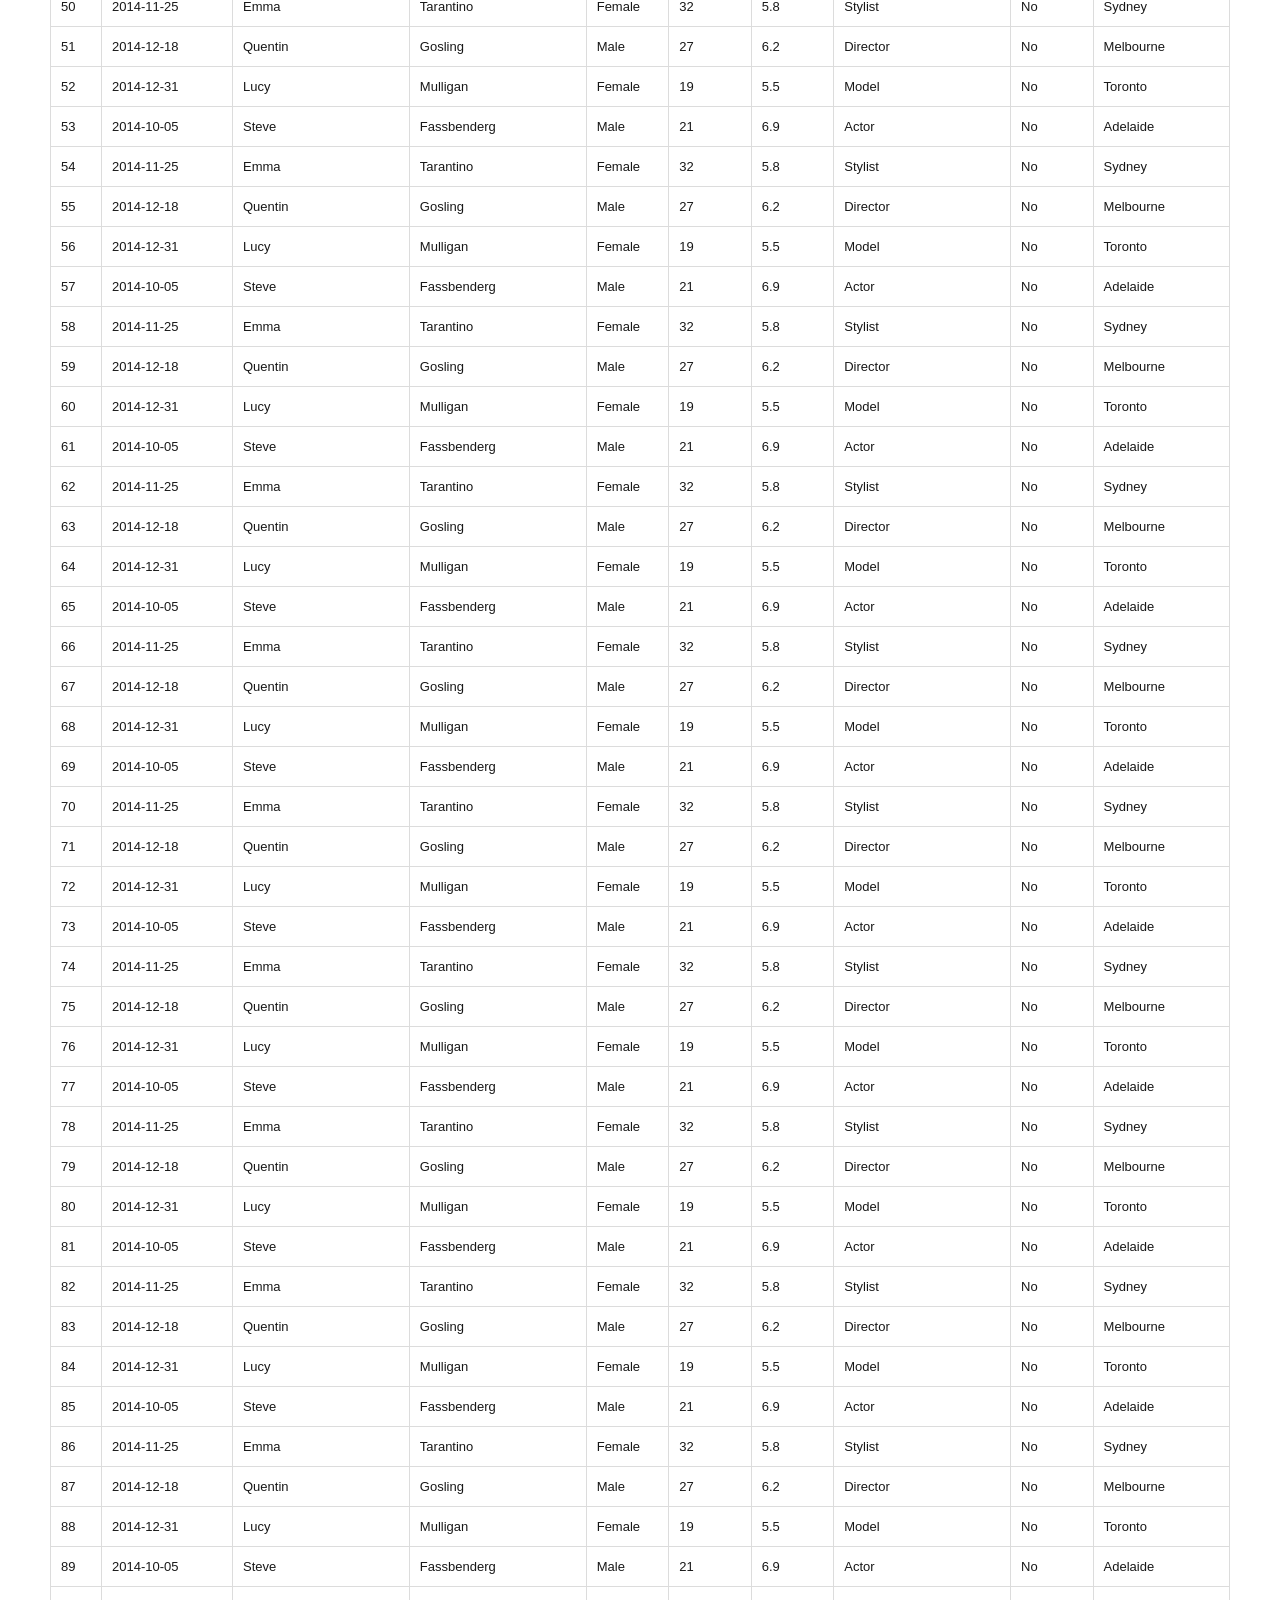
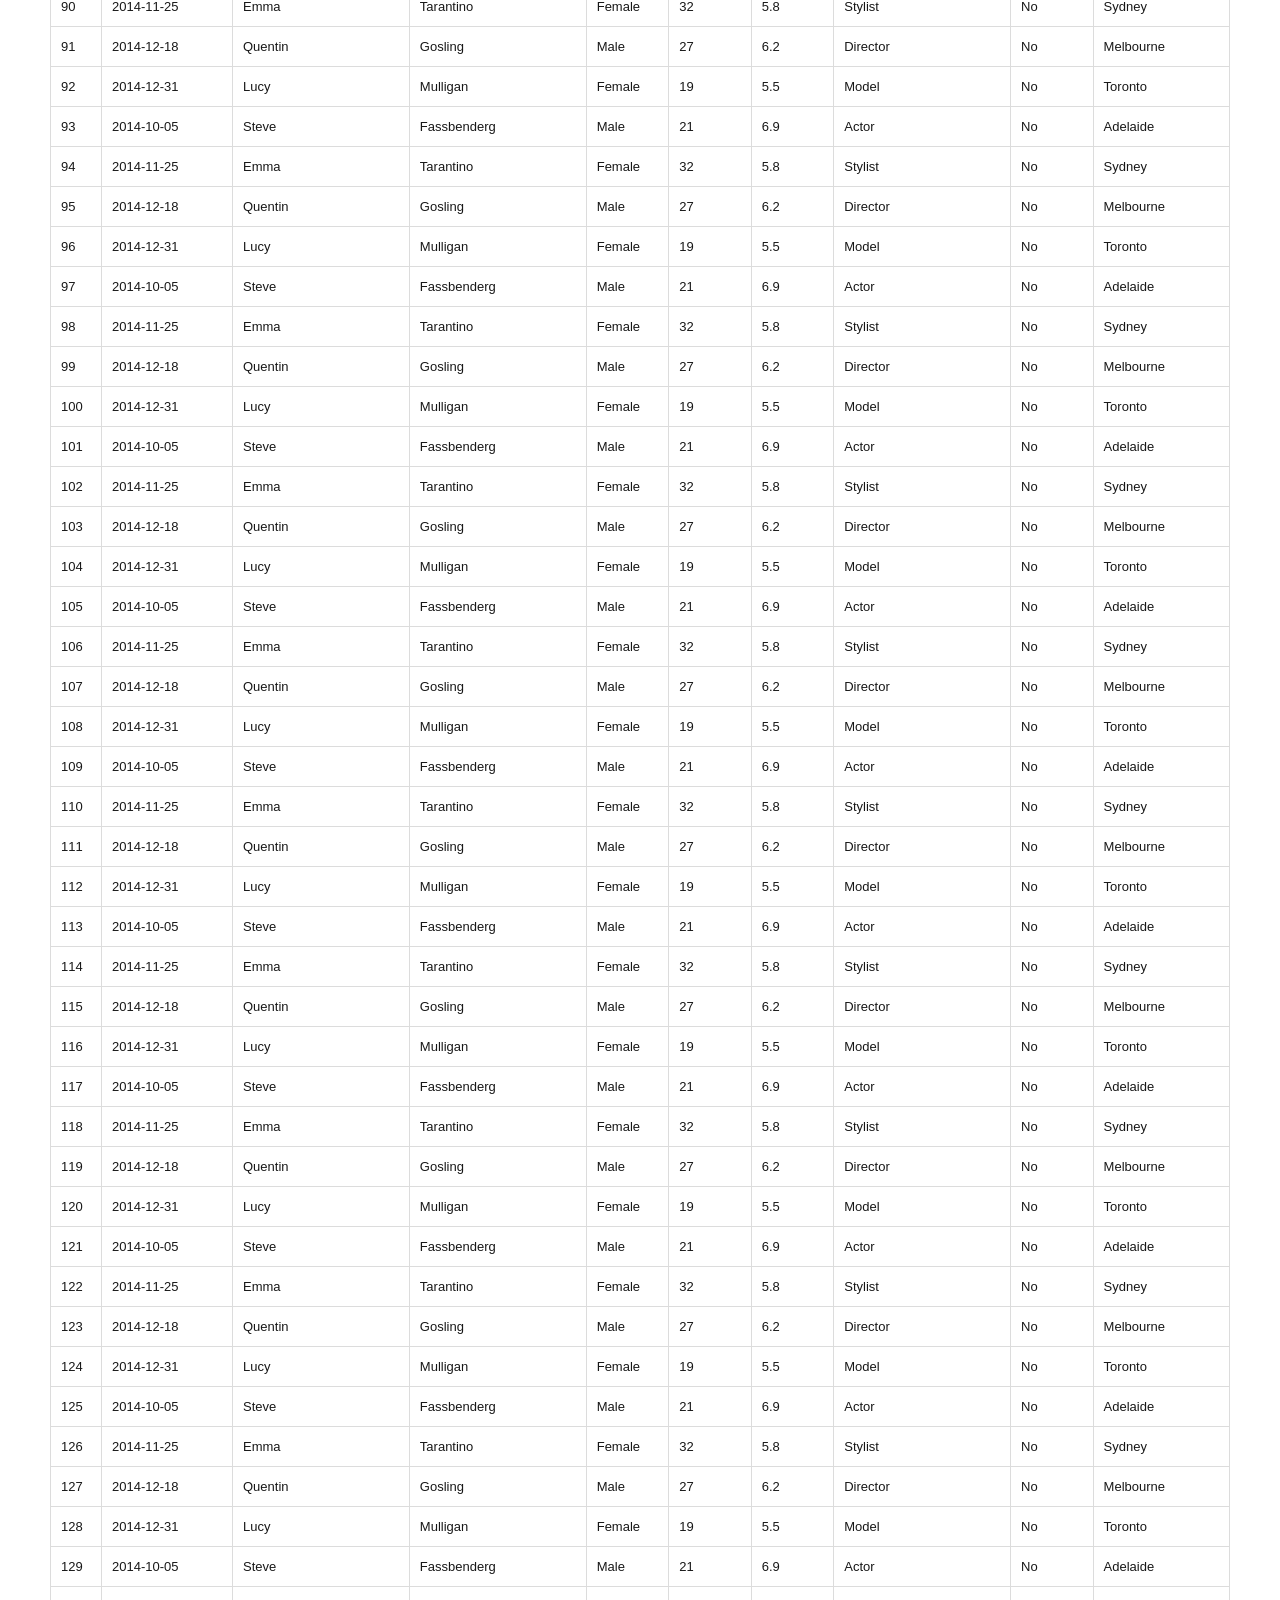
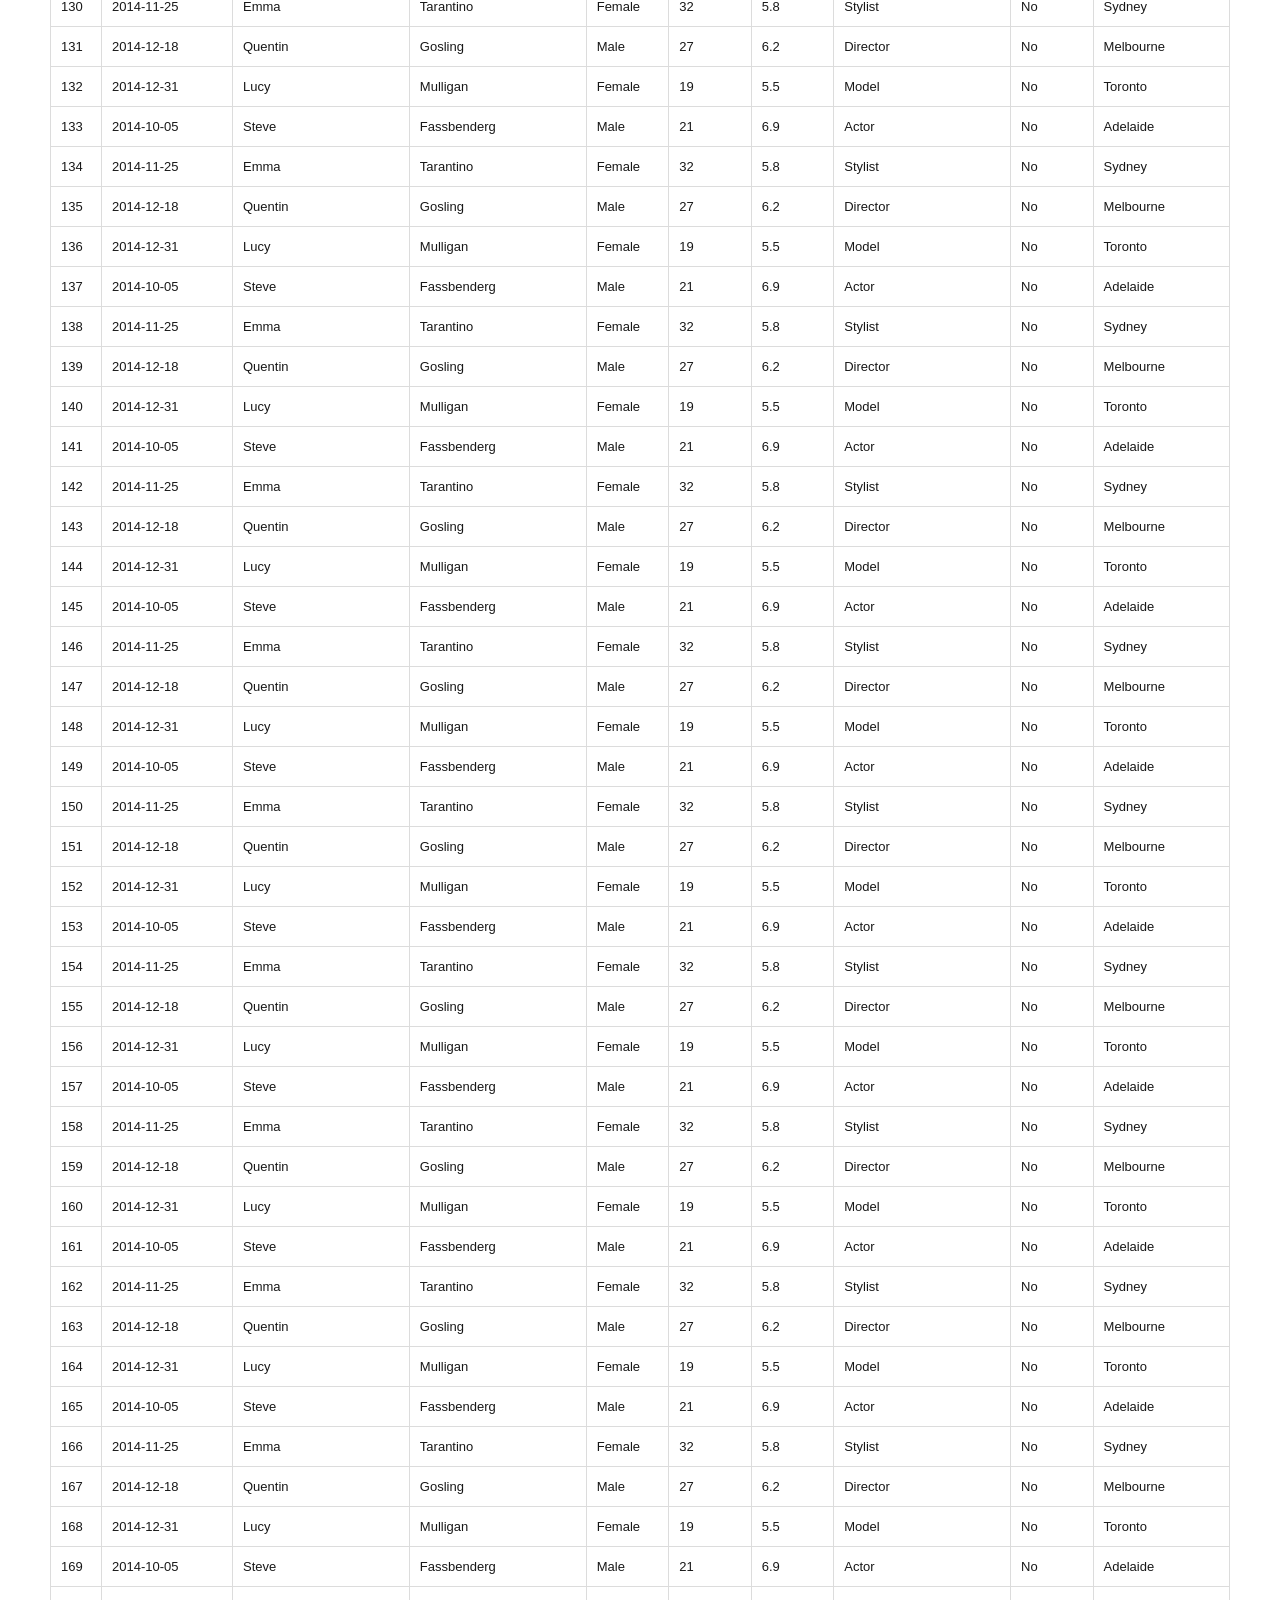
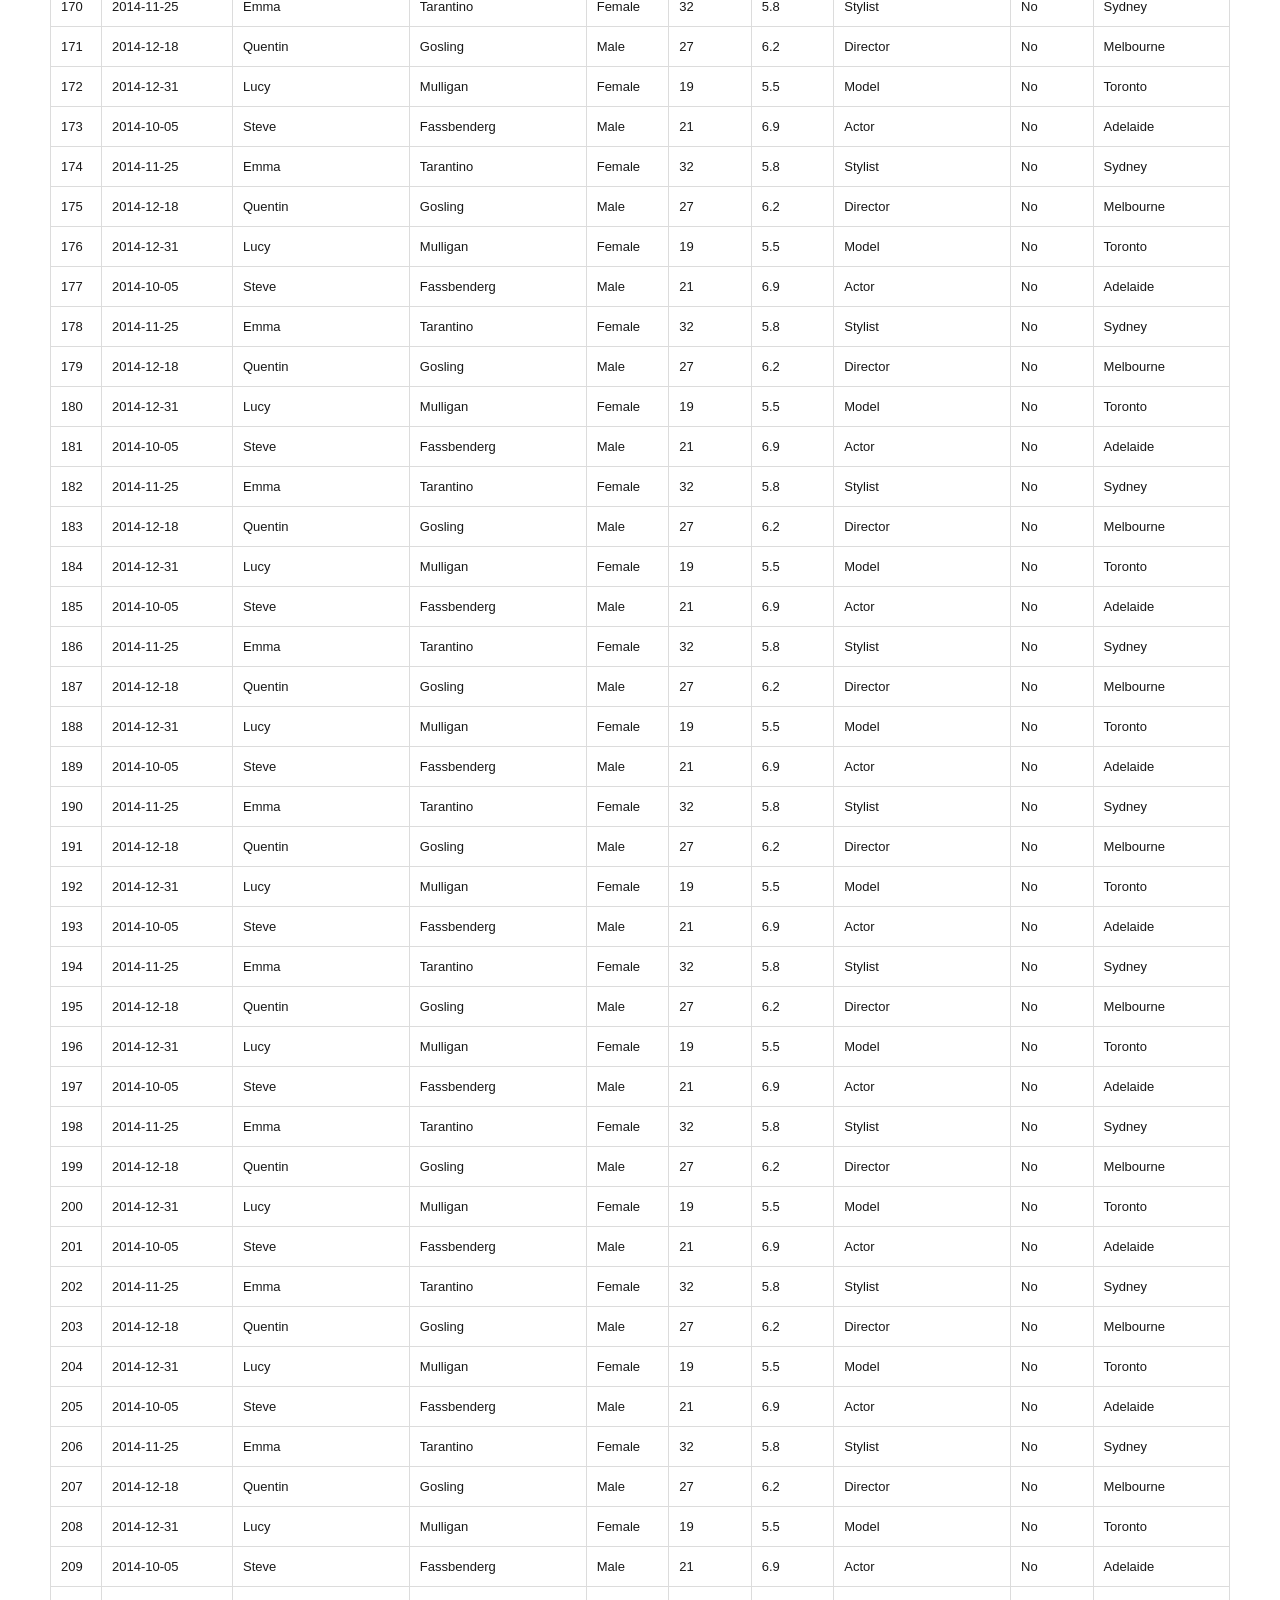
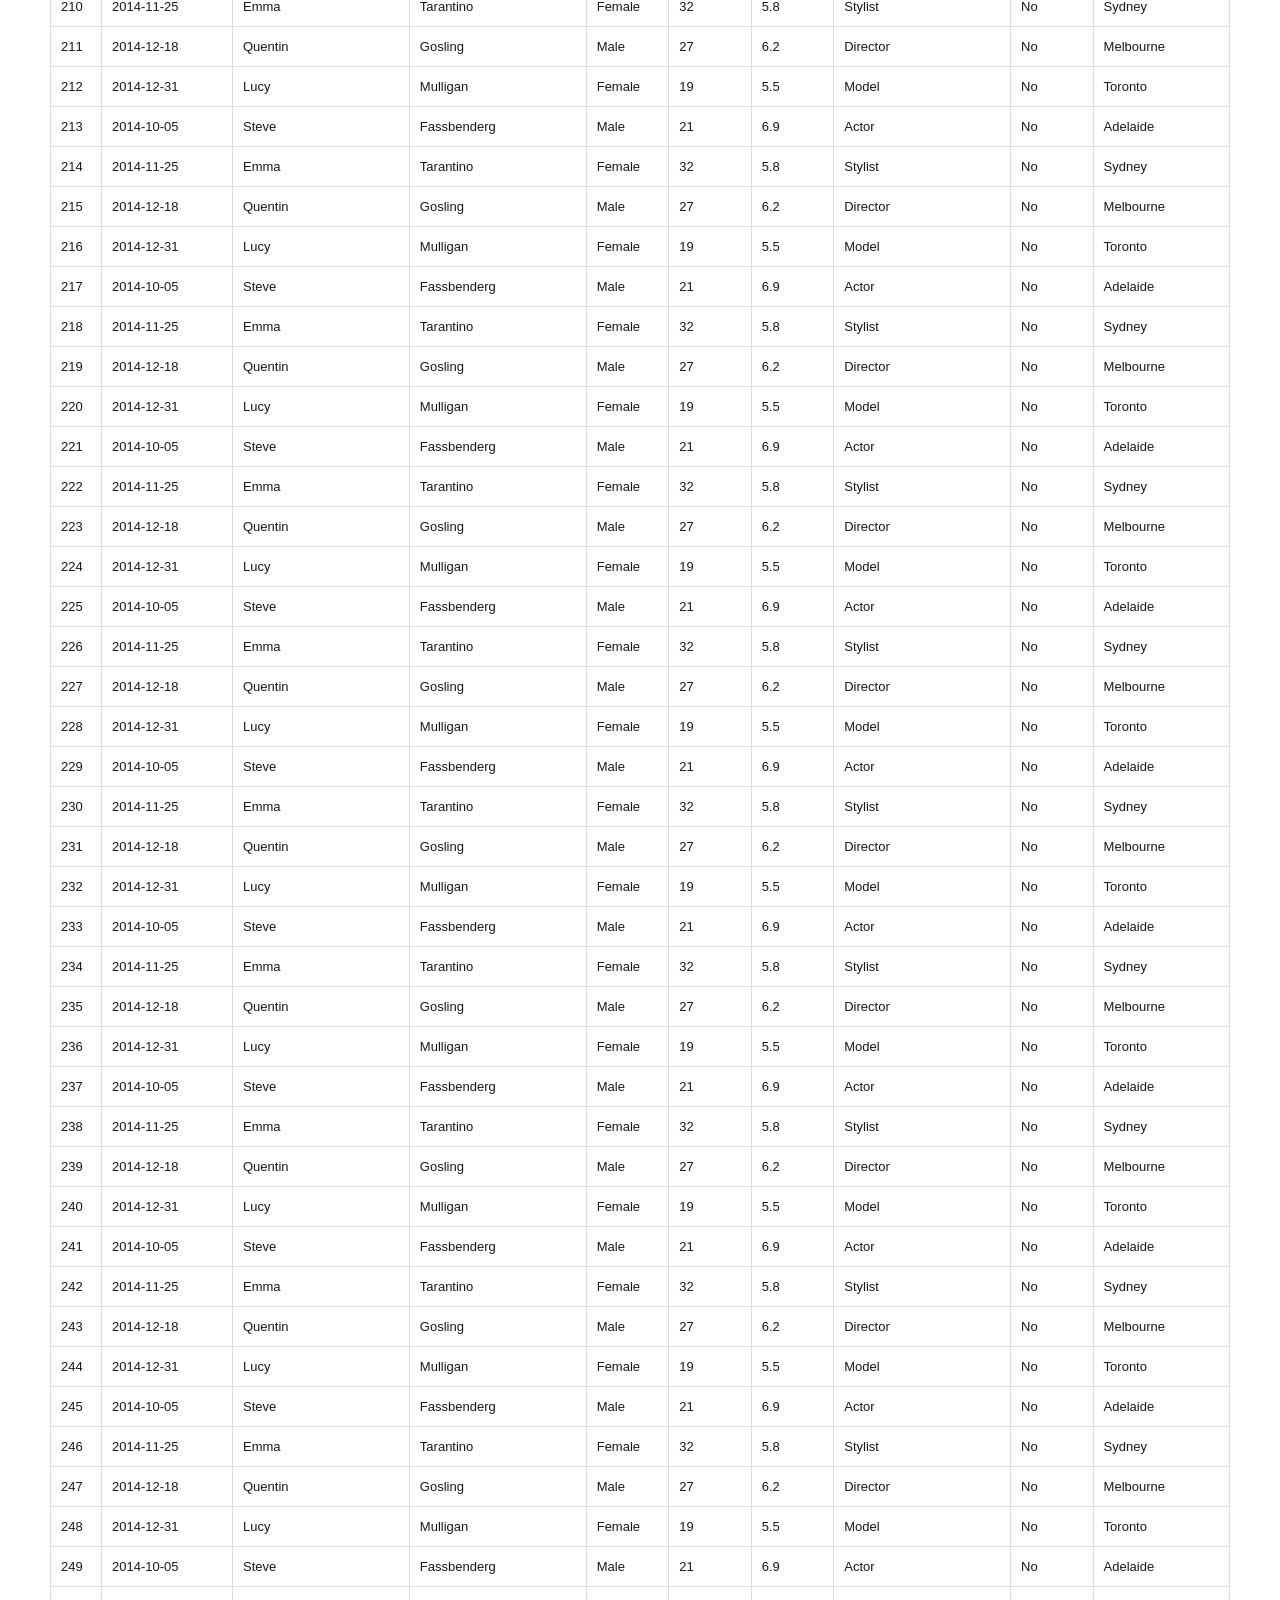
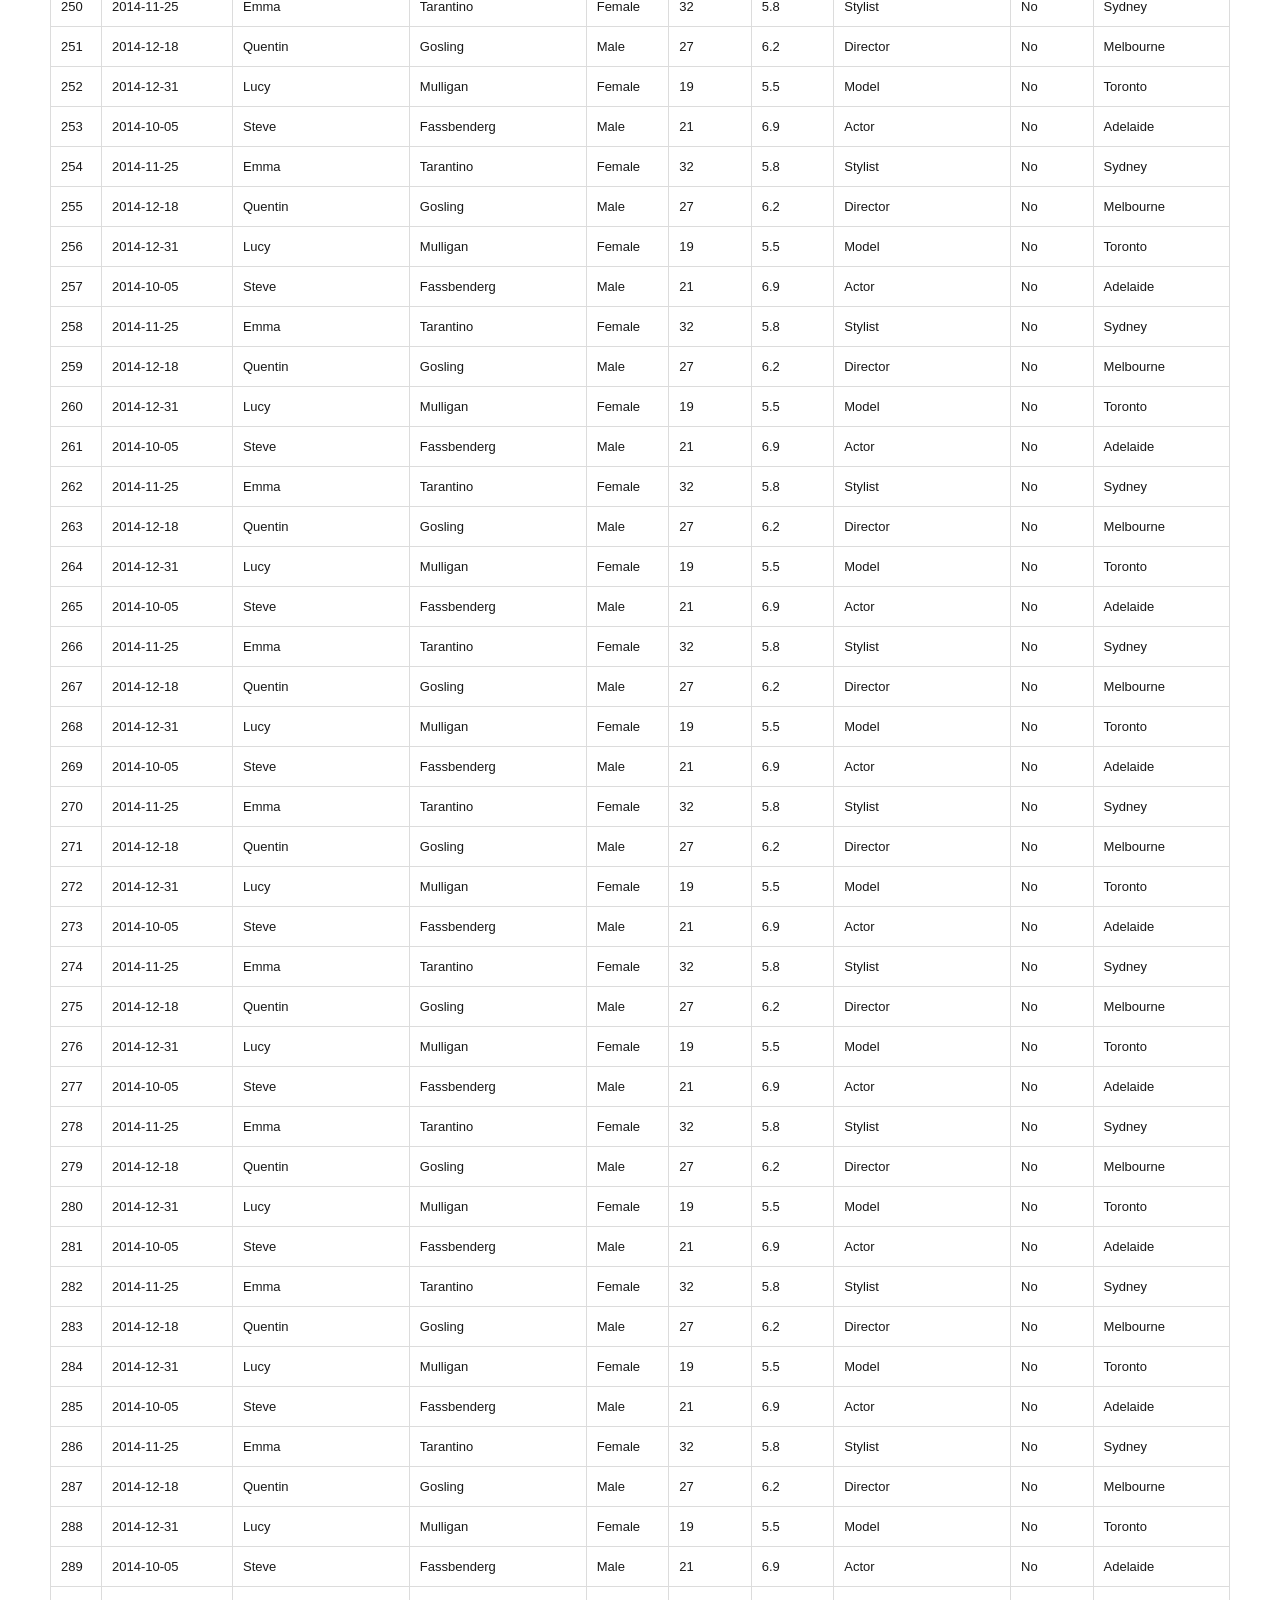
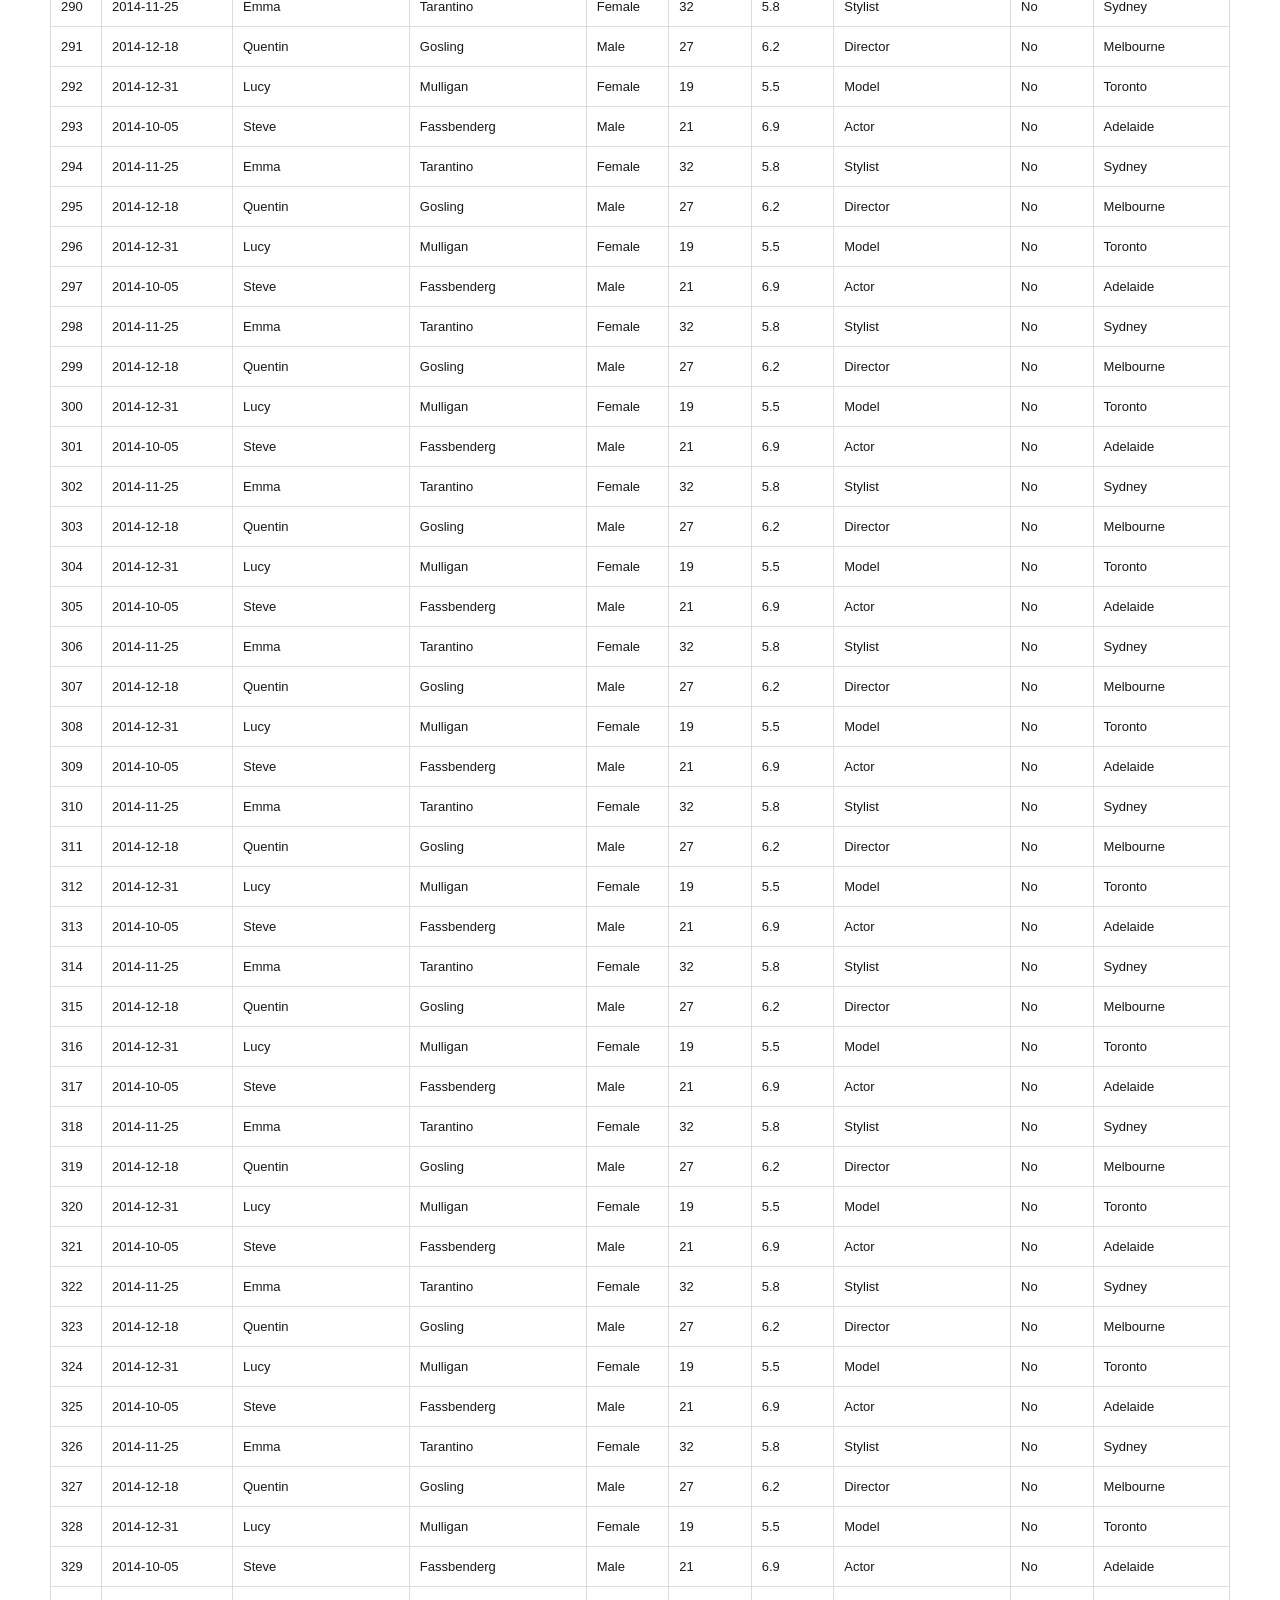
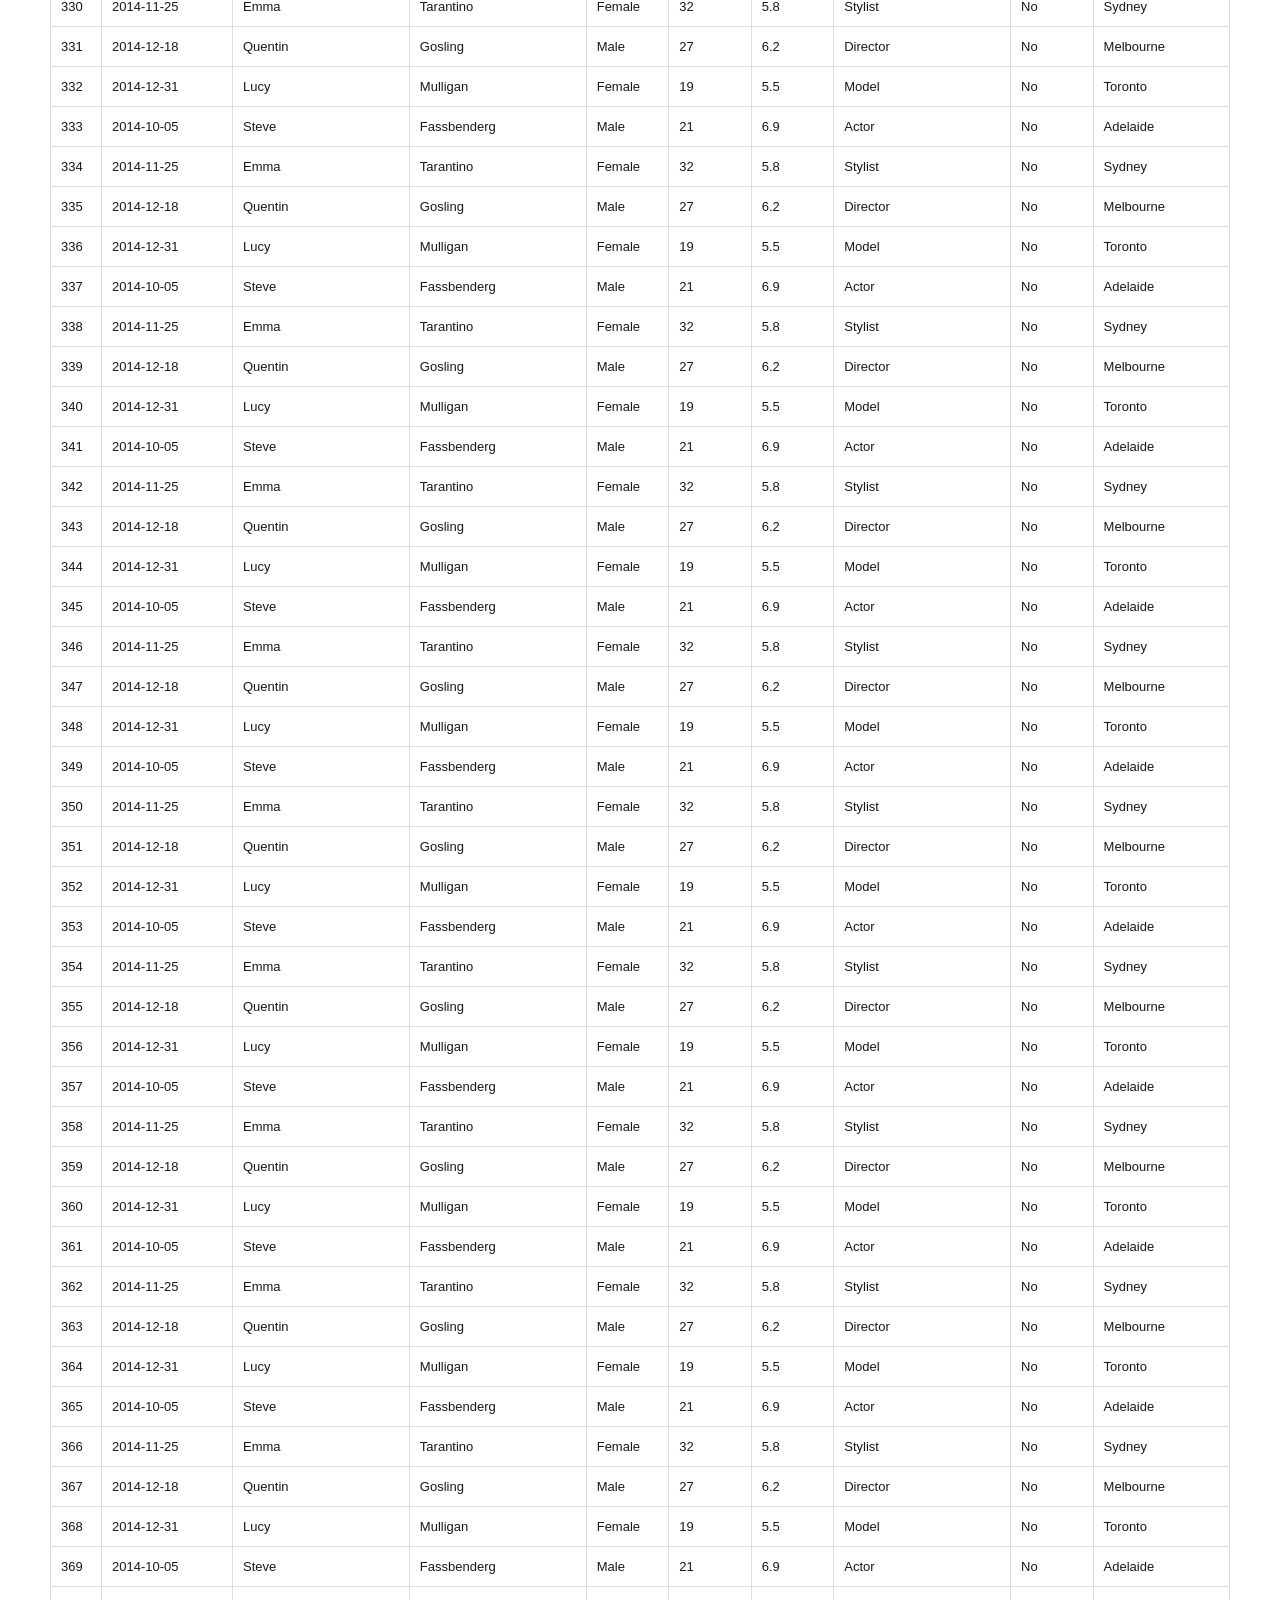
==== commit 75a27443: "update" ====
--- a/index.html
+++ b/index.html
@@ -3,14 +3,12 @@
 <head>
     <title>griddler.js | Tiny, grid-based data editor.</title>
     <meta charset="UTF-8" />
-    <link rel="stylesheet" type="text/css" href="griddler.css" />
-    <link rel="stylesheet" type="text/css" href="/ui/css/github.css" />
-    <link rel="stylesheet" type="text/css" href="/ui/css/style.css" />
-    <script src="/ui/js/rainbow-custom.min.js"></script>
+    <link rel="stylesheet" type="text/css" href="ui/css/griddler.css" />
+    <link rel="stylesheet" type="text/css" href="ui/css/github.css" />
+    <link rel="stylesheet" type="text/css" href="ui/css/style.css" />
+    <script src="ui/js/rainbow-custom.min.js"></script>
 </head>
 <body>
-
-    <span class="github-button"><a href="https://github.com/coloraggio/griddler.js">Fork me on GitHub</a></span>
 
 
     <div class="header">
@@ -107,8 +105,7 @@
 
 
     <div class="footer">
-        Designed and built by <a href="http://github.com/coloraggio">Lasha Tavartkiladze</a> at <a href="http://elva.org" target="_blank">Elva</a> <br />
-        Licensed under the MIT License.
+        <a href="https://github.com/coloraggio/griddler.js">https://github.com/coloraggio/griddler.js</a>
     </div>
 
 
--- a/ui/css/griddler.css
+++ b/ui/css/griddler.css
@@ -0,0 +1,78 @@
+/* Core styles */
+
+.gtd-hidden,
+.gtr-deleted {
+    display: none;
+}
+.griddler-table {
+    border-collapse: collapse;
+}
+.gth, .gtd {
+    position: relative;
+    text-align: left;
+    vertical-align: top;
+    cursor: default;
+}
+.gtd-selected {
+    background-color: #e0fec8;
+}
+.gtd-editing {
+    box-shadow: 1px 1px 5px rgba(0,  0,  0,  0.7);
+    outline: 1px solid #181818;
+    background: #fff9dd;
+    color: #000;
+}
+.gtr-delete-button {
+    position: absolute;
+    top: -1px;
+    left: -1px;
+    bottom: 0;
+    width: 100%;
+    height: 100%;
+    line-height: 100%;
+    border: 1px solid #f0001b;
+    cursor: pointer;
+    background: #f0001b;
+    color: #fff;
+    visibility: hidden;
+    display: block;
+
+    /* Felxbox */
+    display: -webkit-box;
+    display: -moz-box;
+    display: -ms-flexbox;
+    display: -webkit-flex;
+    display: flex;
+
+    -webkit-box-direction: normal;
+    -moz-box-direction: normal;
+
+    -webkit-box-orient: vertical;
+    -moz-box-orient: vertical;
+
+    -webkit-flex-direction: column;
+    -ms-flex-direction:     column;
+    flex-direction:         column;
+
+    -webkit-flex-wrap: nowrap;
+    -ms-flex-wrap:     nowrap;
+    flex-wrap:         nowrap;
+
+    -webkit-box-pack:        center;
+    -moz-box-pack:           center;
+    -webkit-justify-content: center;
+    -ms-flex-pack:           center;
+    justify-content:         center;
+
+    -webkit-align-content: center;
+    -ms-flex-line-pack:    center;
+    align-content:         center;
+    -webkit-box-align:     center;
+    -moz-box-align:        center;
+    -webkit-align-items:   center;
+    -ms-flex-align:        center;
+    align-items:           center;
+}
+.gtd-index:hover .gtr-delete-button {
+    visibility: visible;
+}
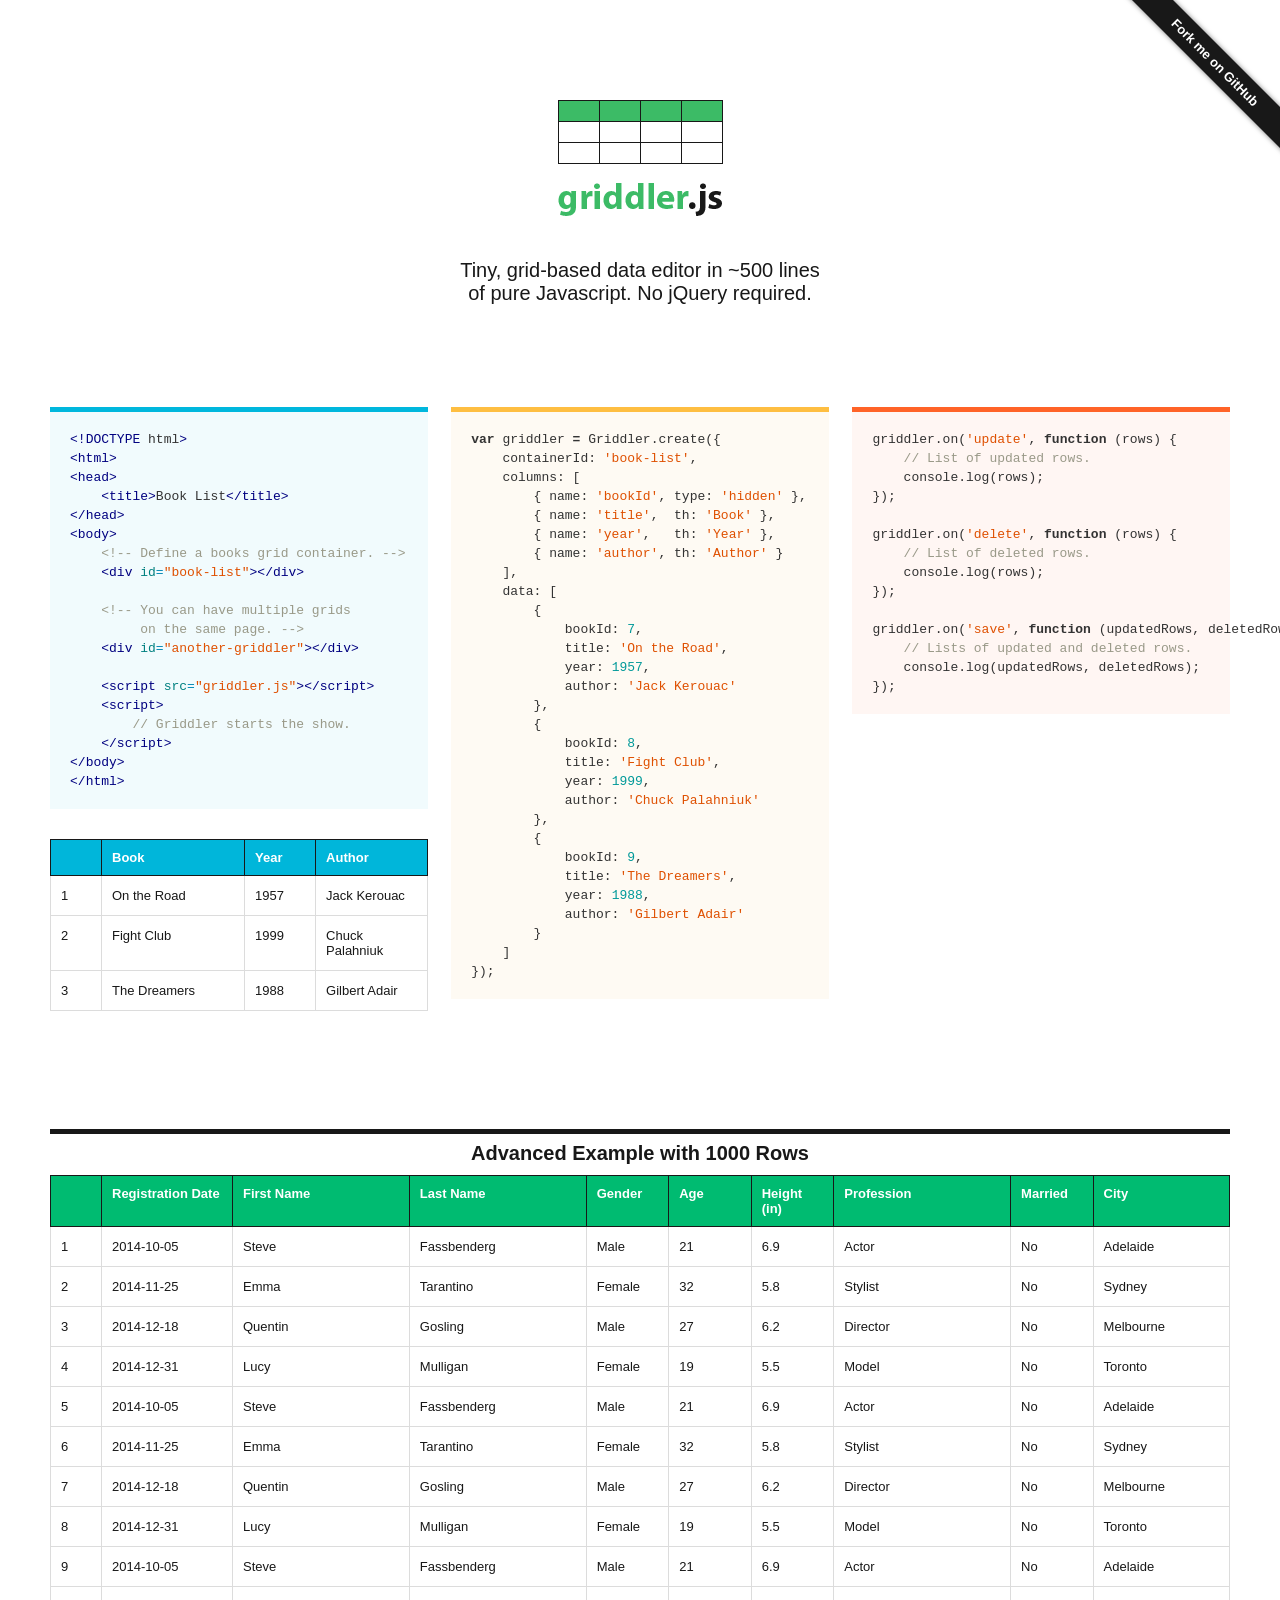
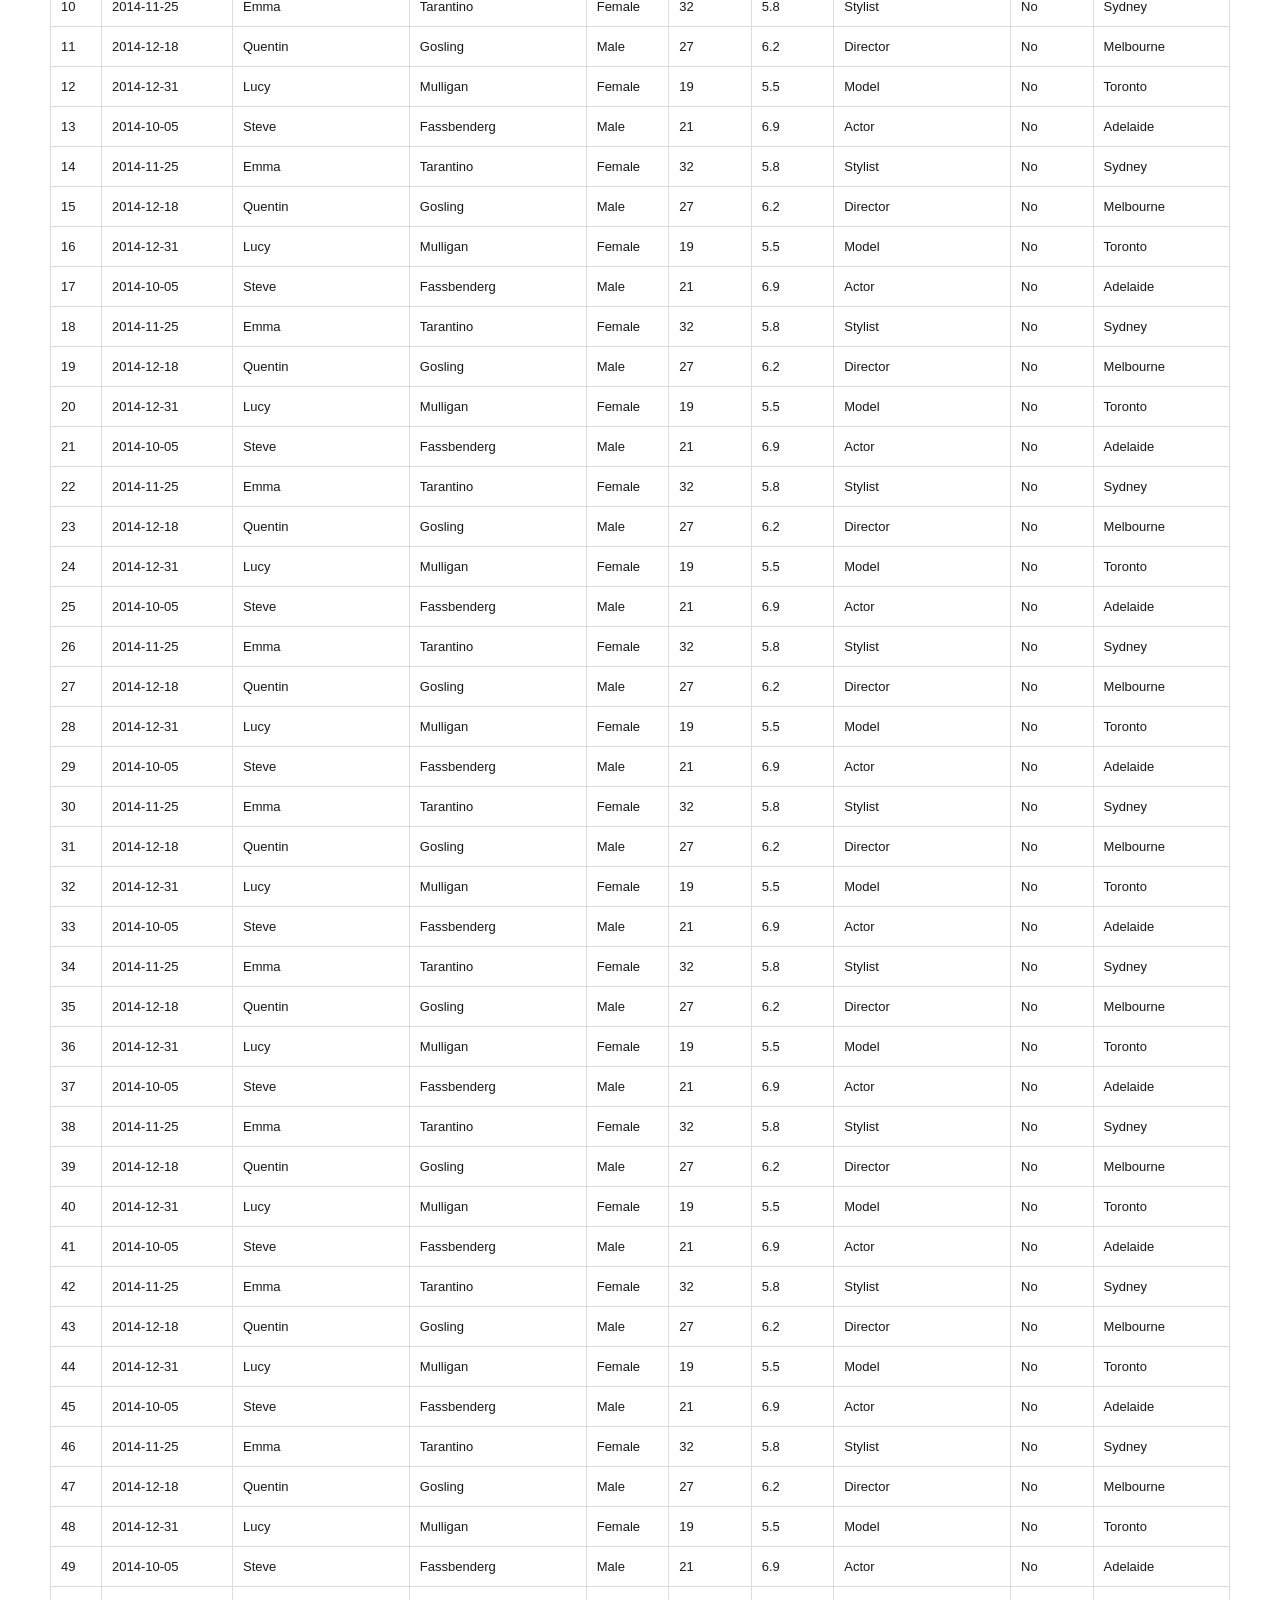
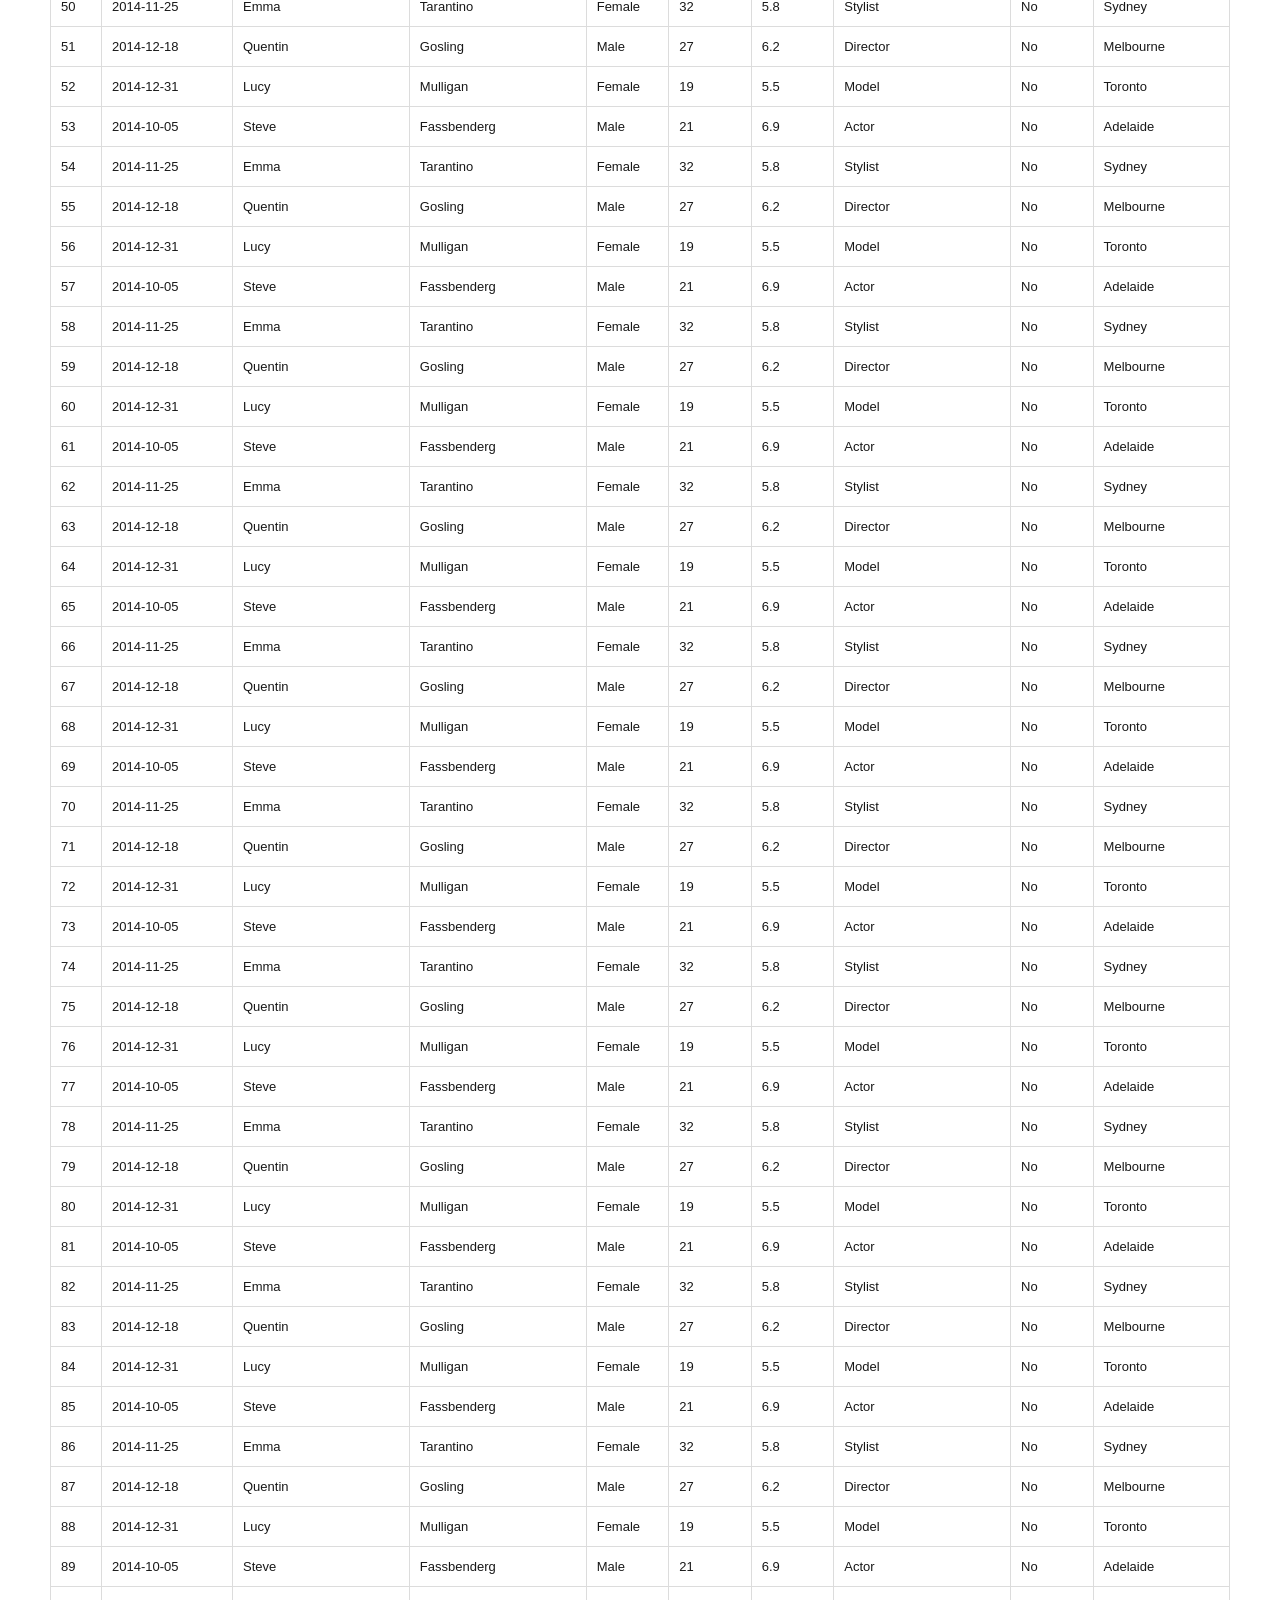
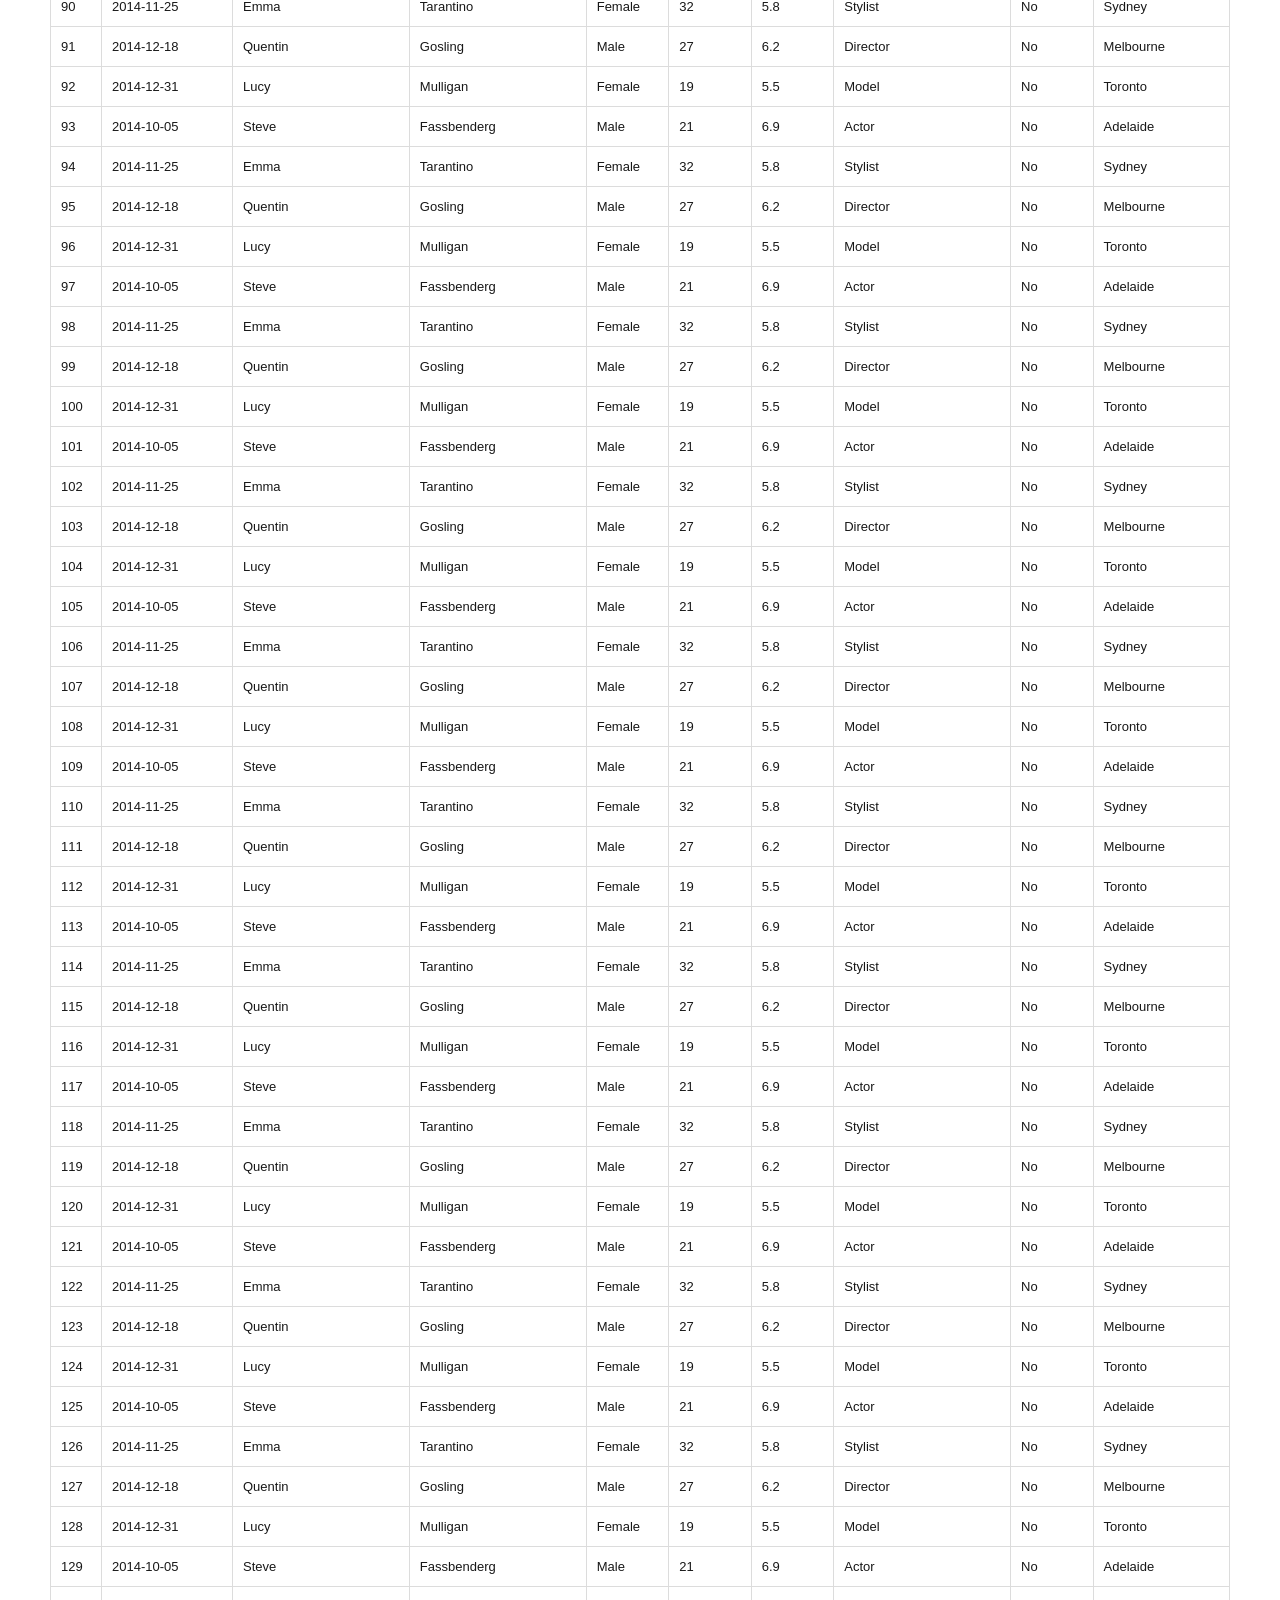
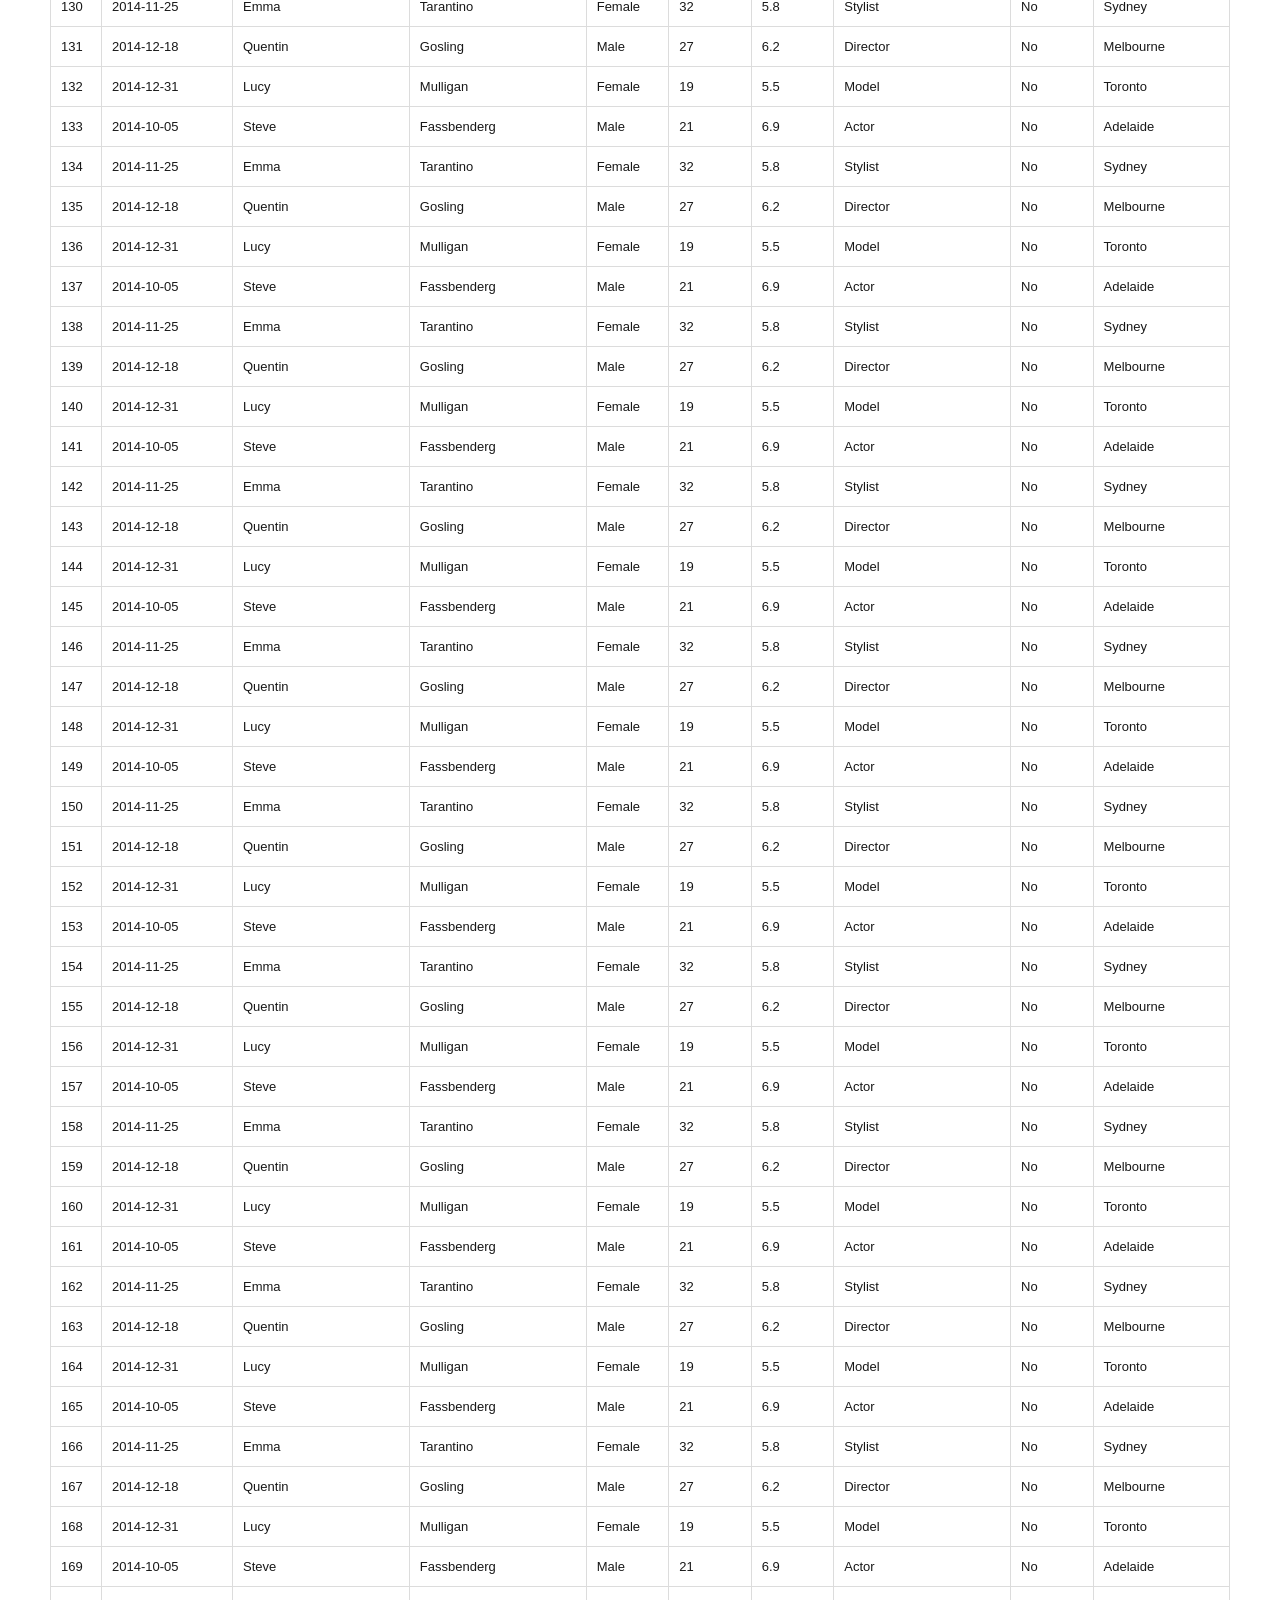
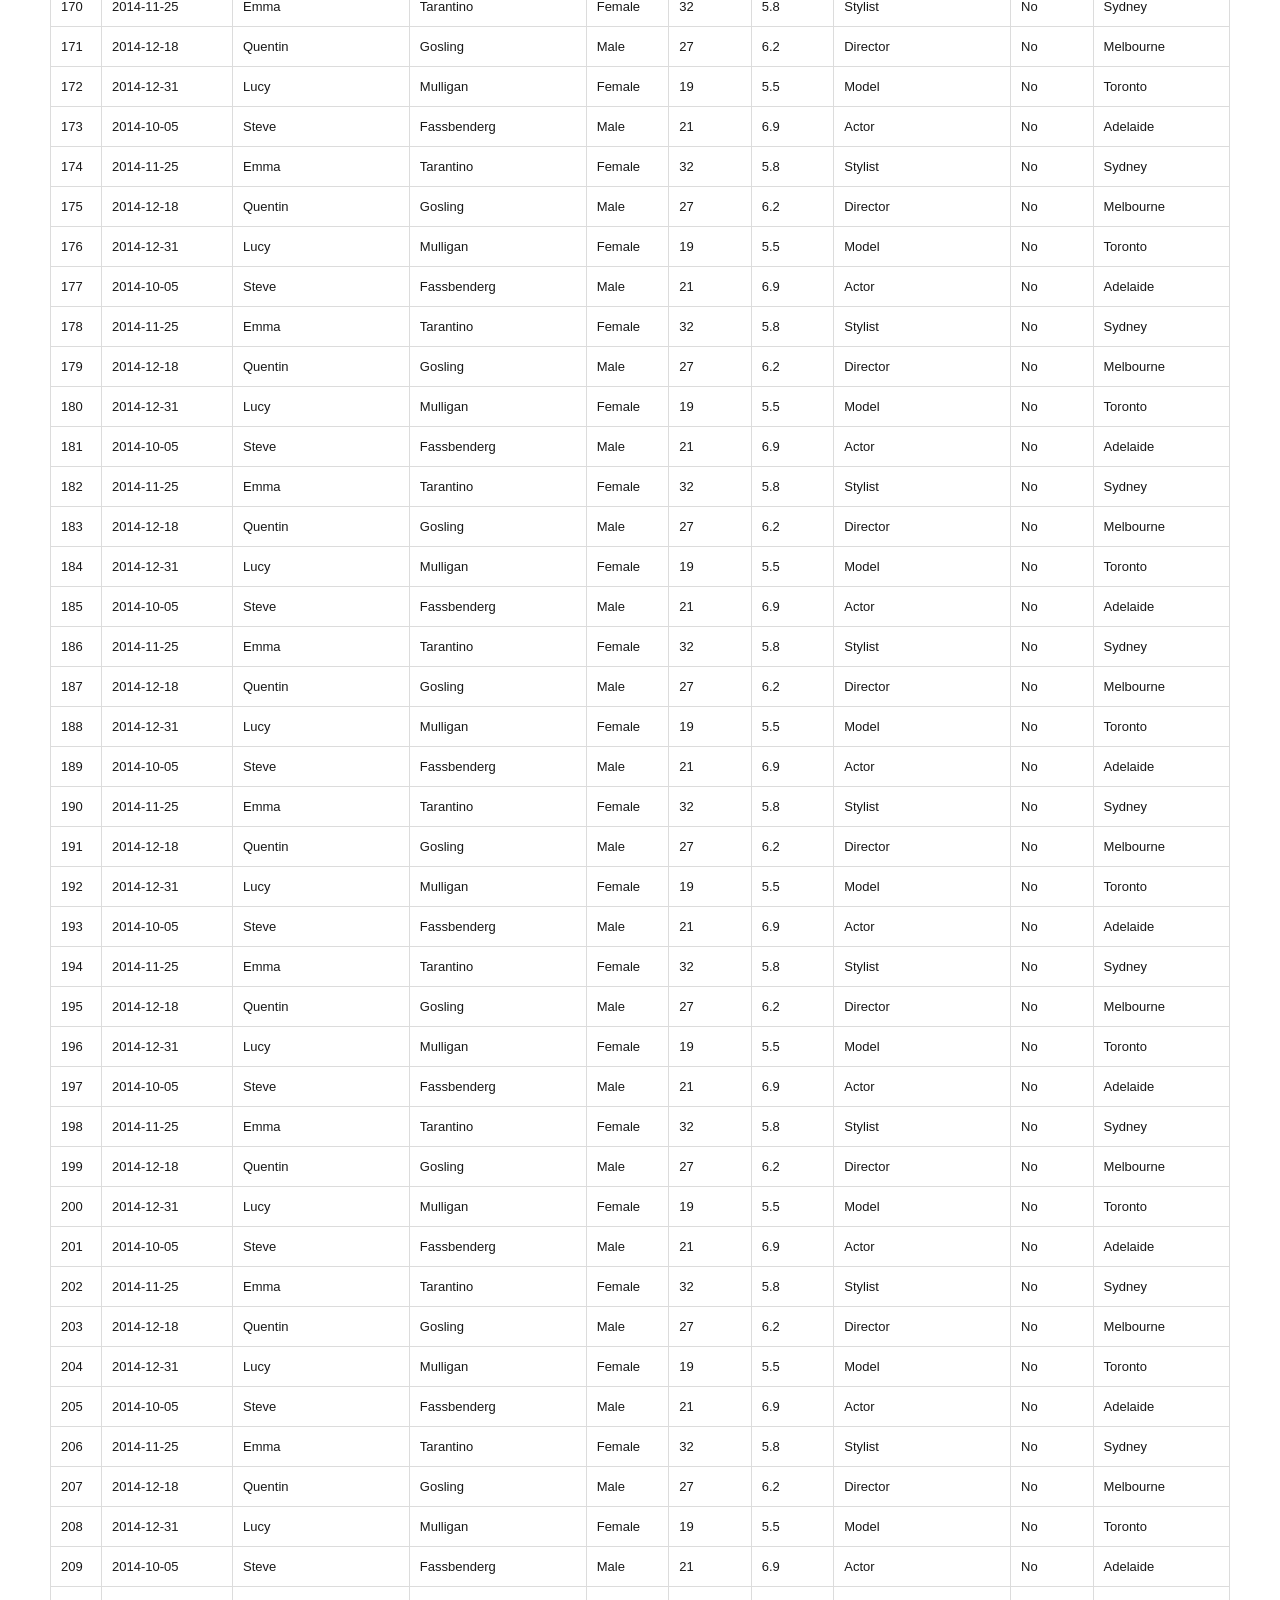
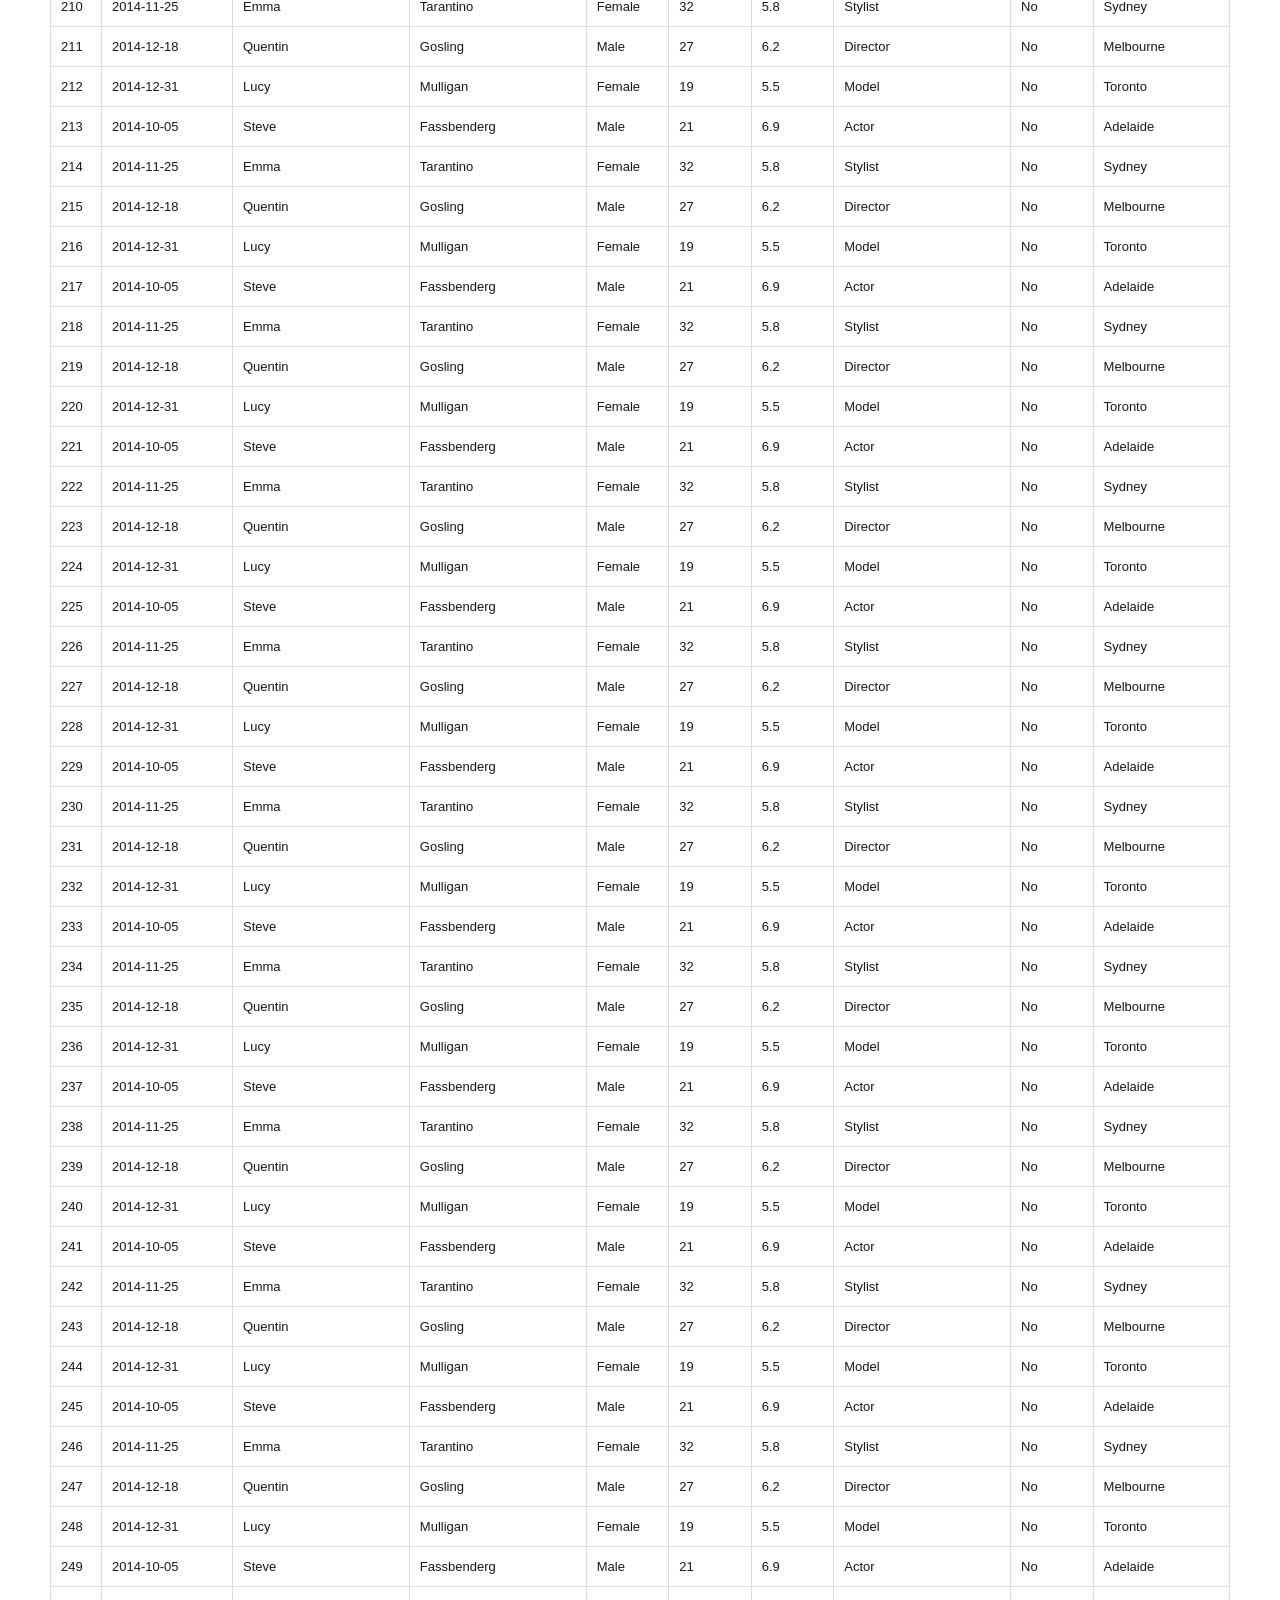
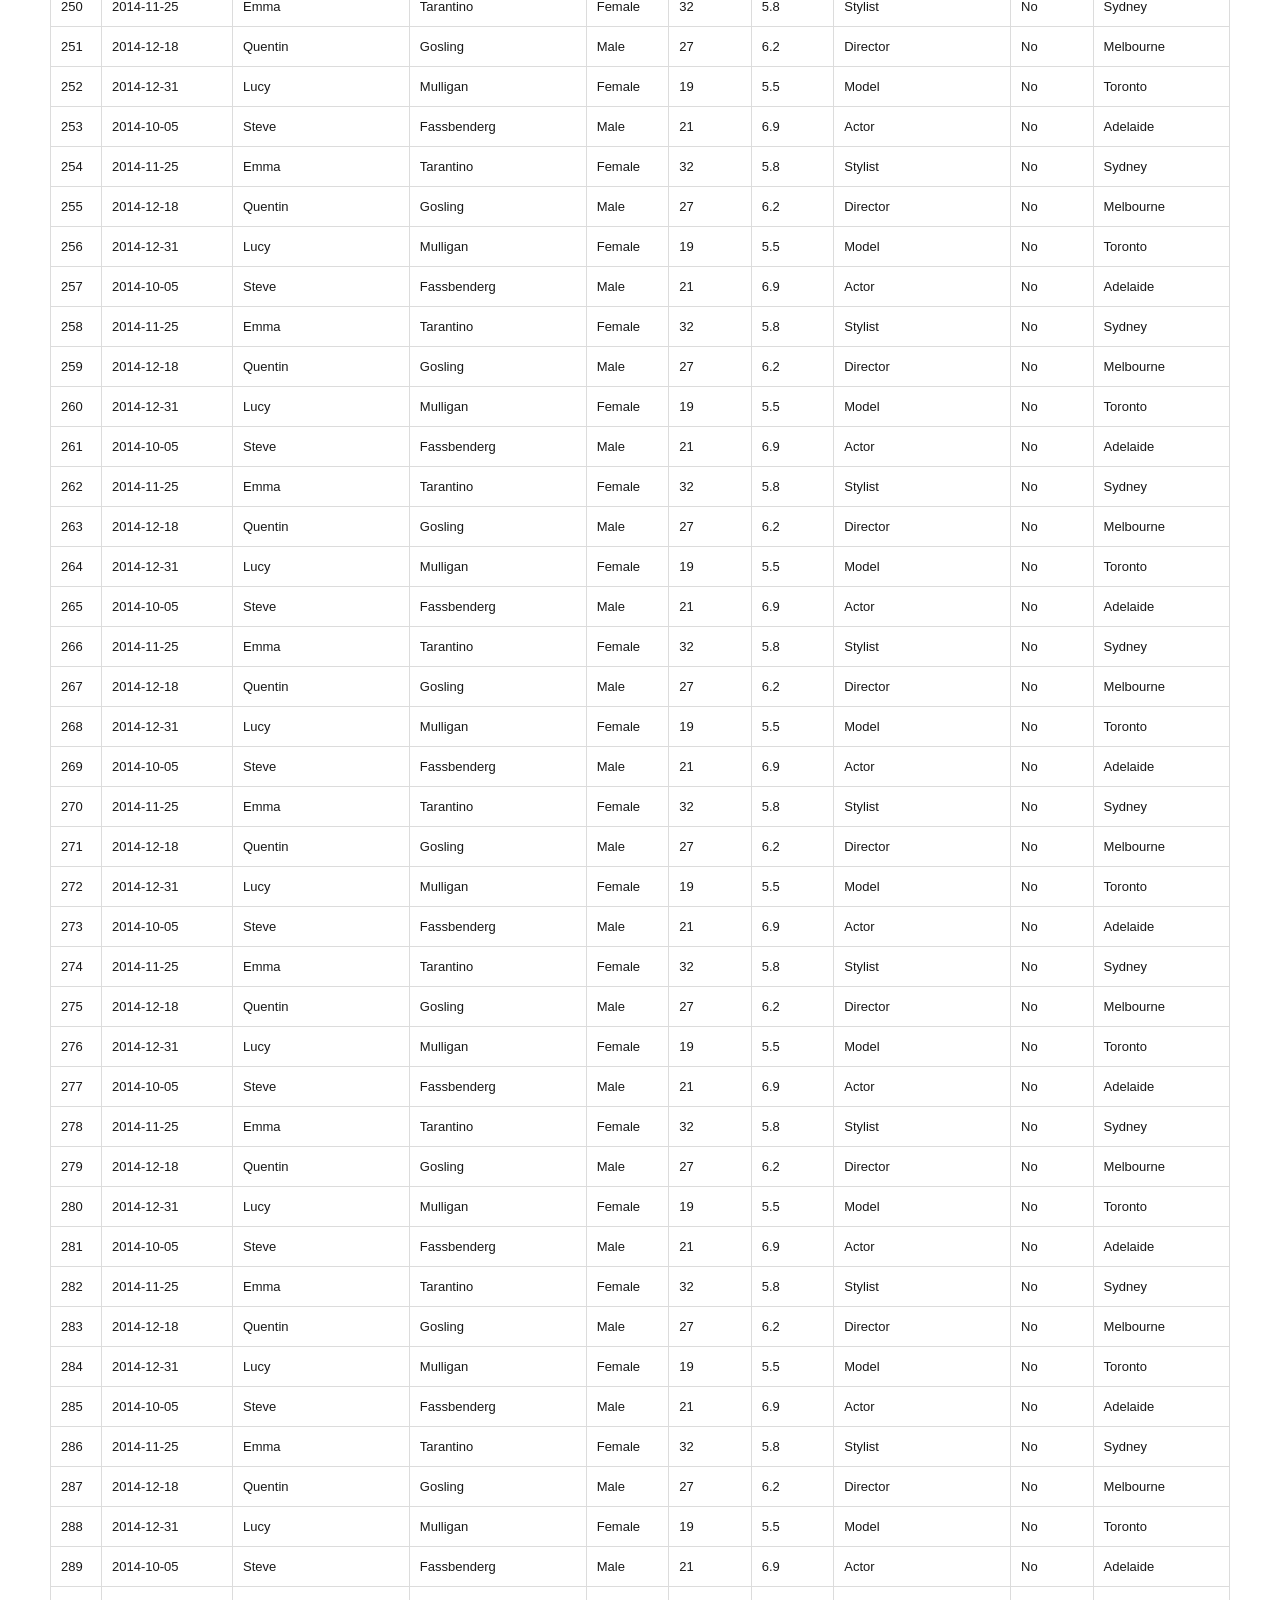
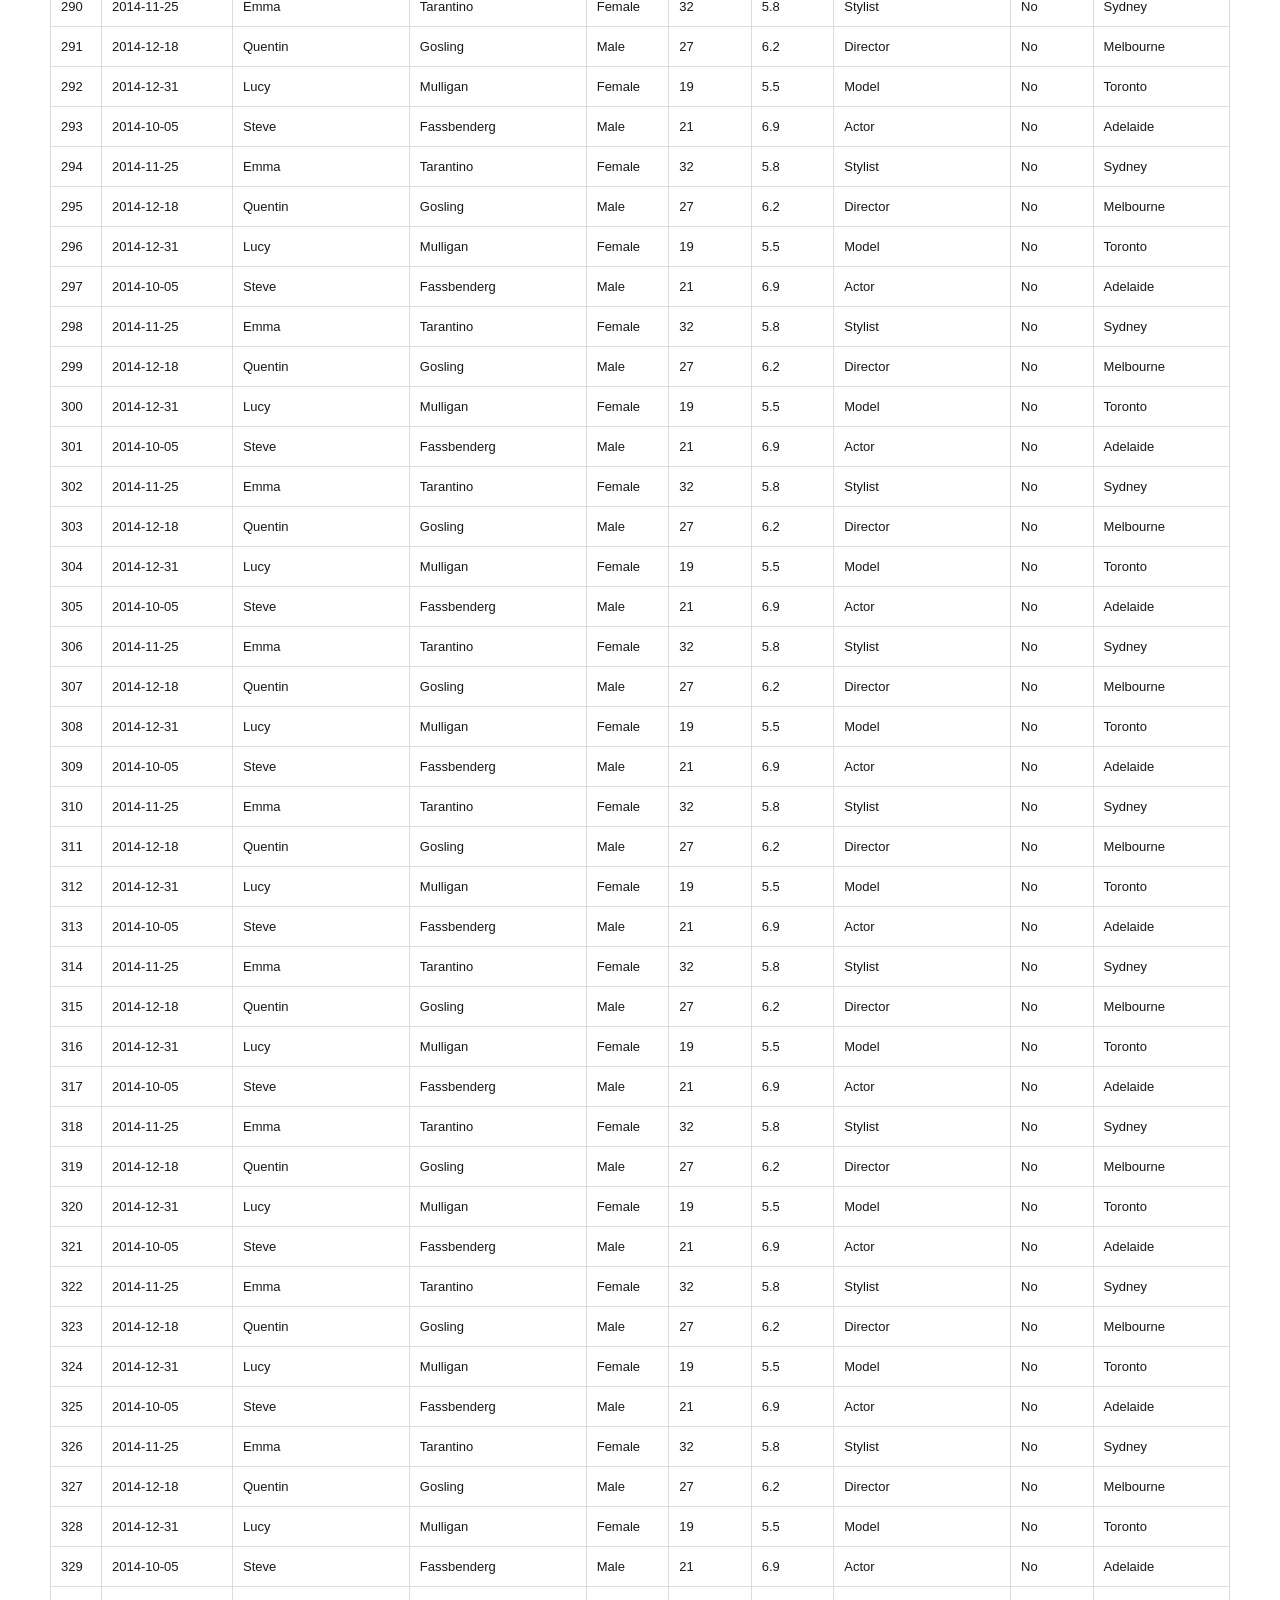
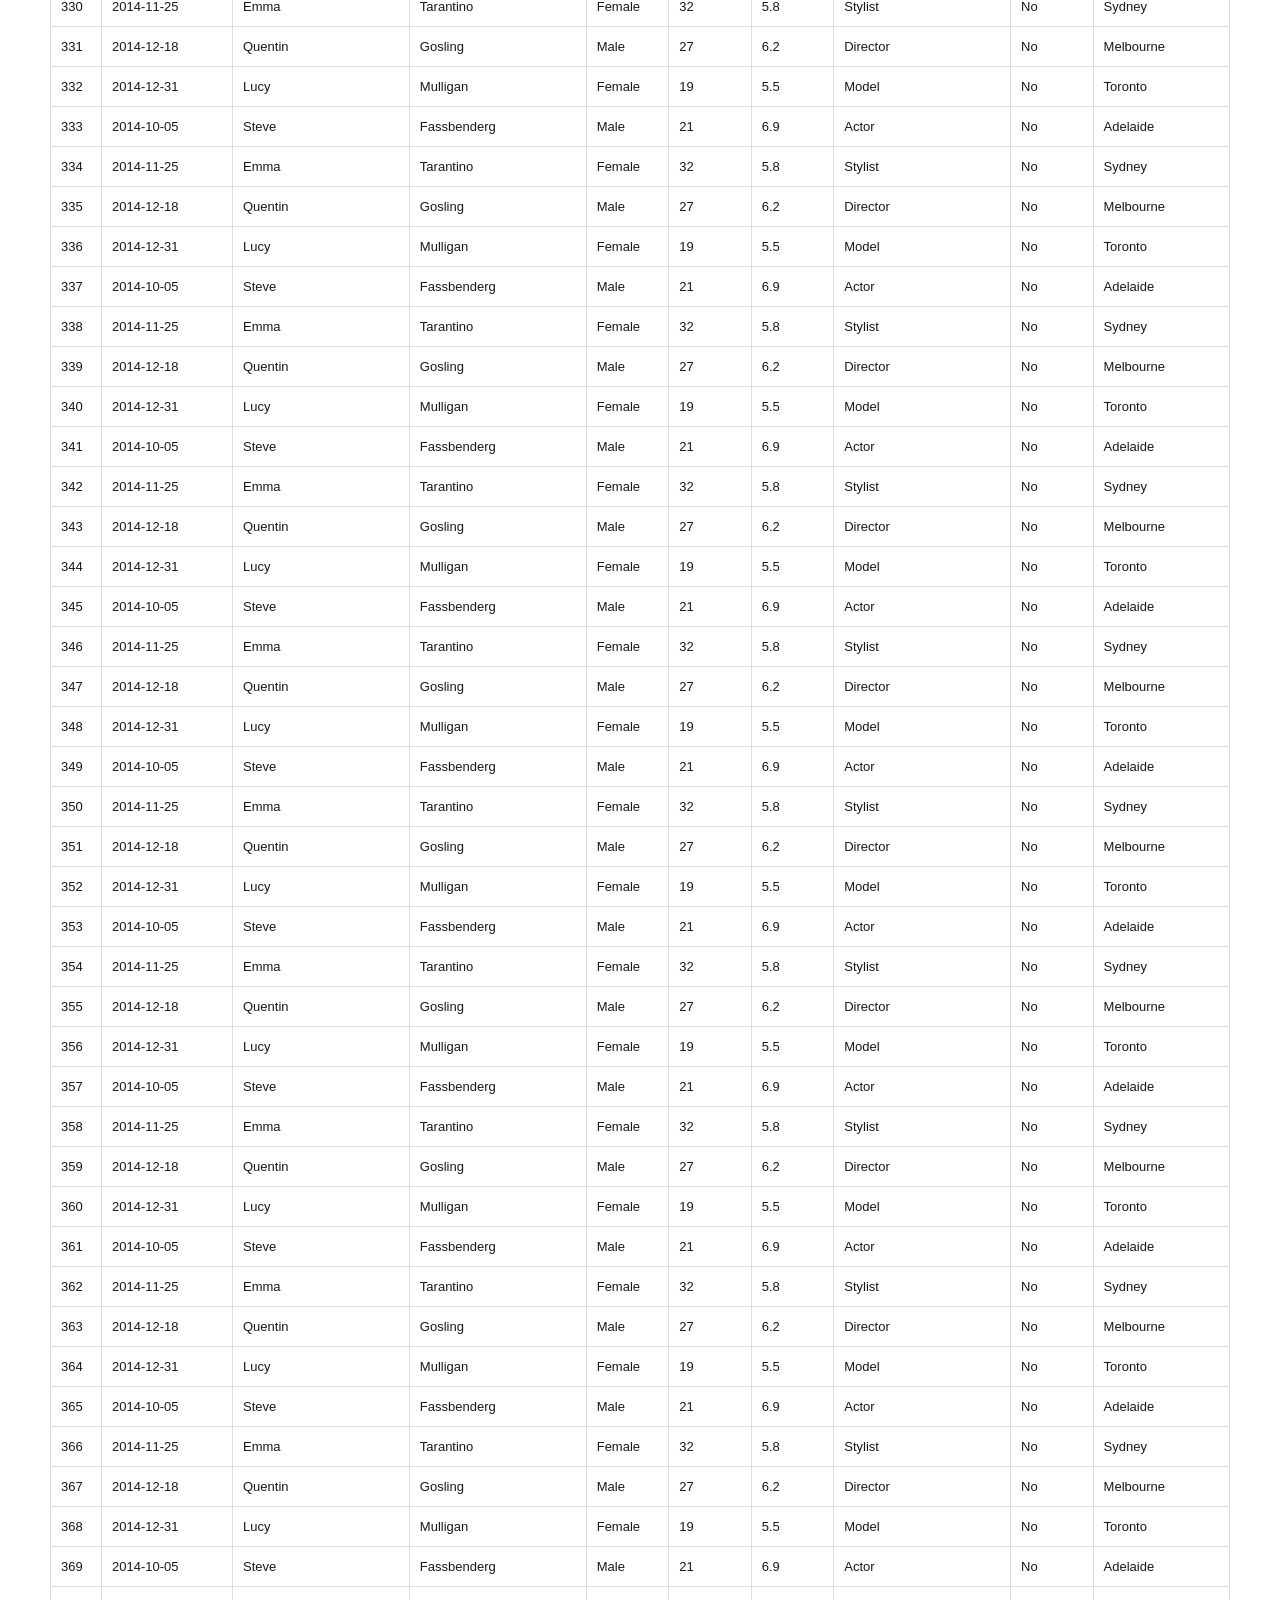
==== commit ed7730d1: "copy from griddler.elva.org" ====
--- a/index.html
+++ b/index.html
@@ -3,12 +3,14 @@
 <head>
     <title>griddler.js | Tiny, grid-based data editor.</title>
     <meta charset="UTF-8" />
-    <link rel="stylesheet" type="text/css" href="ui/css/griddler.css" />
-    <link rel="stylesheet" type="text/css" href="ui/css/github.css" />
-    <link rel="stylesheet" type="text/css" href="ui/css/style.css" />
-    <script src="ui/js/rainbow-custom.min.js"></script>
+    <link rel="stylesheet" type="text/css" href="griddler.css" />
+    <link rel="stylesheet" type="text/css" href="/ui/css/github.css" />
+    <link rel="stylesheet" type="text/css" href="/ui/css/style.css" />
+    <script src="/ui/js/rainbow-custom.min.js"></script>
 </head>
 <body>
+
+    <span class="github-button"><a href="https://github.com/Elva/griddler.js">Fork me on GitHub</a></span>
 
 
     <div class="header">
@@ -105,7 +107,8 @@
 
 
     <div class="footer">
-        <a href="https://github.com/coloraggio/griddler.js">https://github.com/coloraggio/griddler.js</a>
+        Designed and built by <a href="http://github.com/coloraggio">Lasha Tavartkiladze</a> at <a href="http://elva.org" target="_blank">Elva</a> <br />
+        Licensed under the MIT License.
     </div>
 
 
--- a/griddler.css
+++ b/griddler.css
@@ -0,0 +1,78 @@
+/* Core styles */
+
+.gtd-hidden,
+.gtr-deleted {
+    display: none;
+}
+.griddler-table {
+    border-collapse: collapse;
+}
+.gth, .gtd {
+    position: relative;
+    text-align: left;
+    vertical-align: top;
+    cursor: default;
+}
+.gtd-selected {
+    background-color: #e0fec8;
+}
+.gtd-editing {
+    box-shadow: 1px 1px 5px rgba(0,  0,  0,  0.7);
+    outline: 1px solid #181818;
+    background: #fff9dd;
+    color: #000;
+}
+.gtr-delete-button {
+    position: absolute;
+    top: -1px;
+    left: -1px;
+    bottom: 0;
+    width: 100%;
+    height: 100%;
+    line-height: 100%;
+    border: 1px solid #f0001b;
+    cursor: pointer;
+    background: #f0001b;
+    color: #fff;
+    visibility: hidden;
+    display: block;
+
+    /* Felxbox */
+    display: -webkit-box;
+    display: -moz-box;
+    display: -ms-flexbox;
+    display: -webkit-flex;
+    display: flex;
+
+    -webkit-box-direction: normal;
+    -moz-box-direction: normal;
+
+    -webkit-box-orient: vertical;
+    -moz-box-orient: vertical;
+
+    -webkit-flex-direction: column;
+    -ms-flex-direction:     column;
+    flex-direction:         column;
+
+    -webkit-flex-wrap: nowrap;
+    -ms-flex-wrap:     nowrap;
+    flex-wrap:         nowrap;
+
+    -webkit-box-pack:        center;
+    -moz-box-pack:           center;
+    -webkit-justify-content: center;
+    -ms-flex-pack:           center;
+    justify-content:         center;
+
+    -webkit-align-content: center;
+    -ms-flex-line-pack:    center;
+    align-content:         center;
+    -webkit-box-align:     center;
+    -moz-box-align:        center;
+    -webkit-align-items:   center;
+    -ms-flex-align:        center;
+    align-items:           center;
+}
+.gtd-index:hover .gtr-delete-button {
+    visibility: visible;
+}
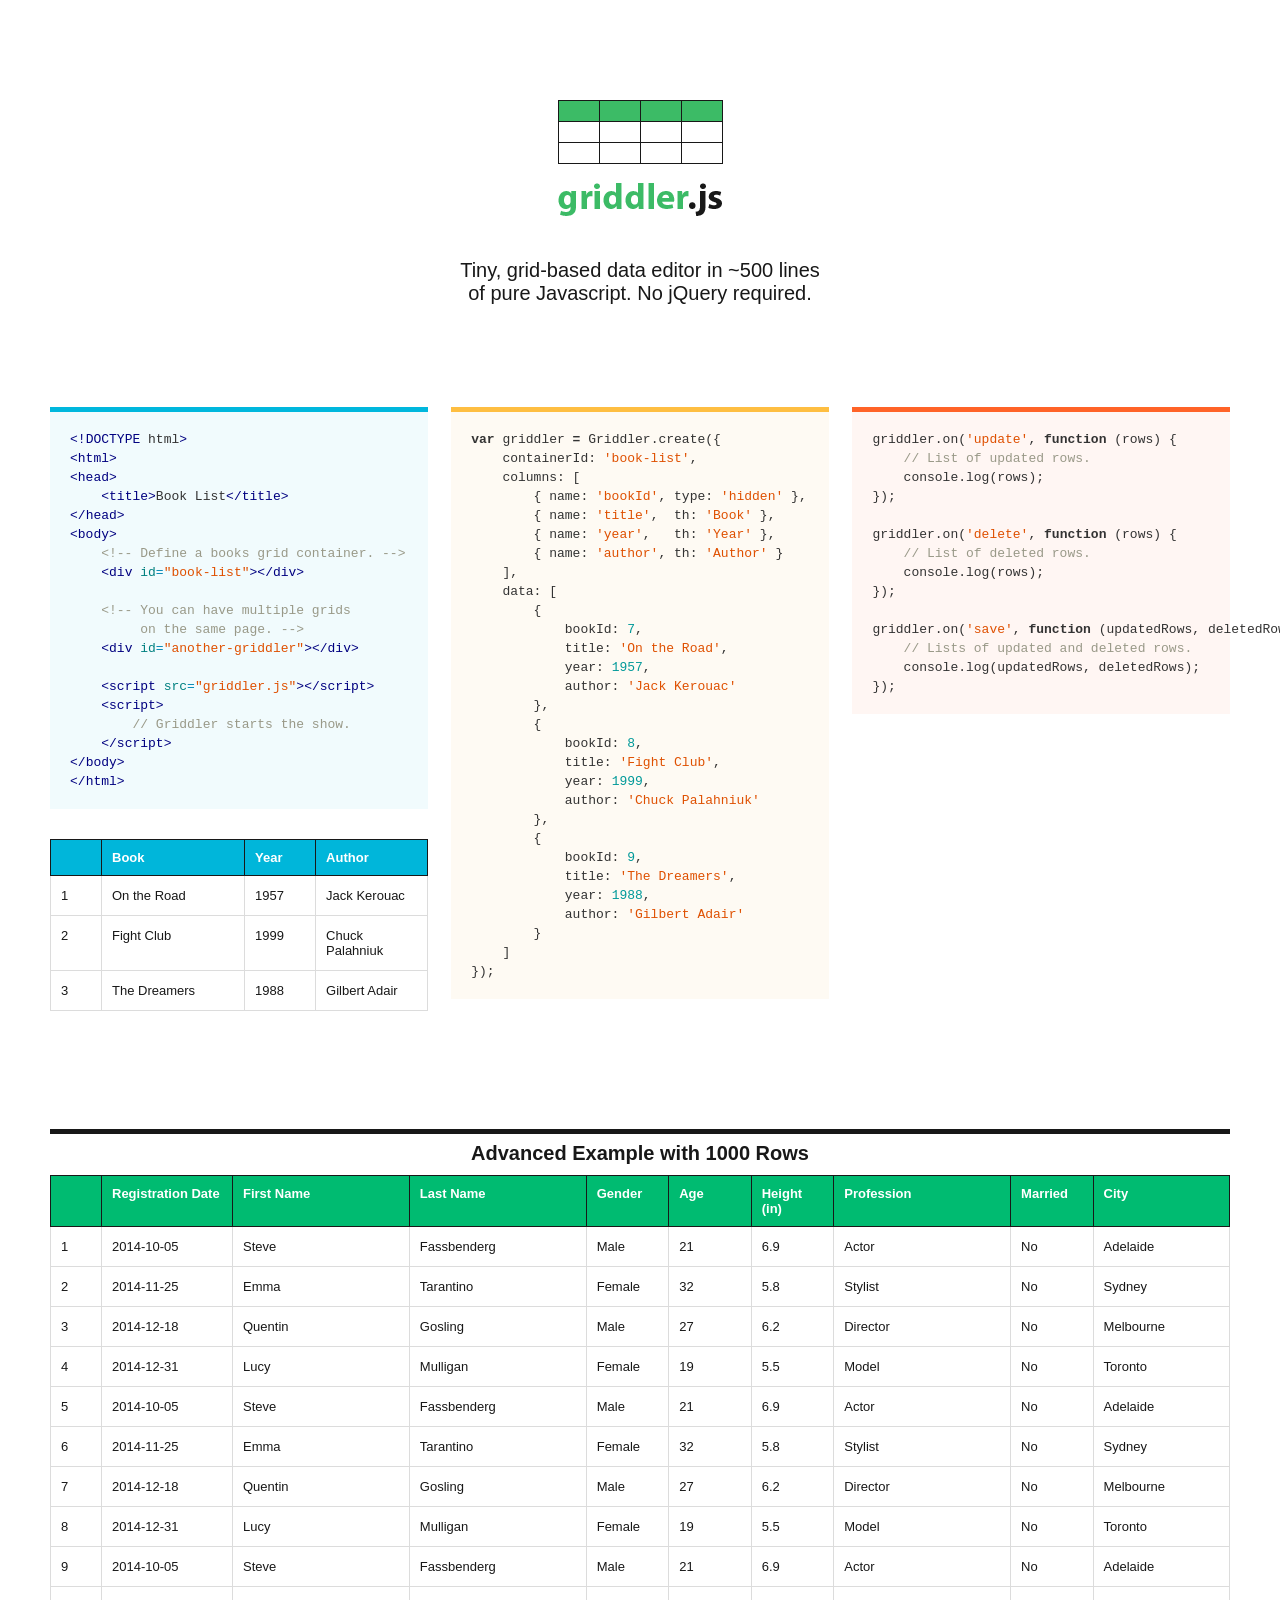
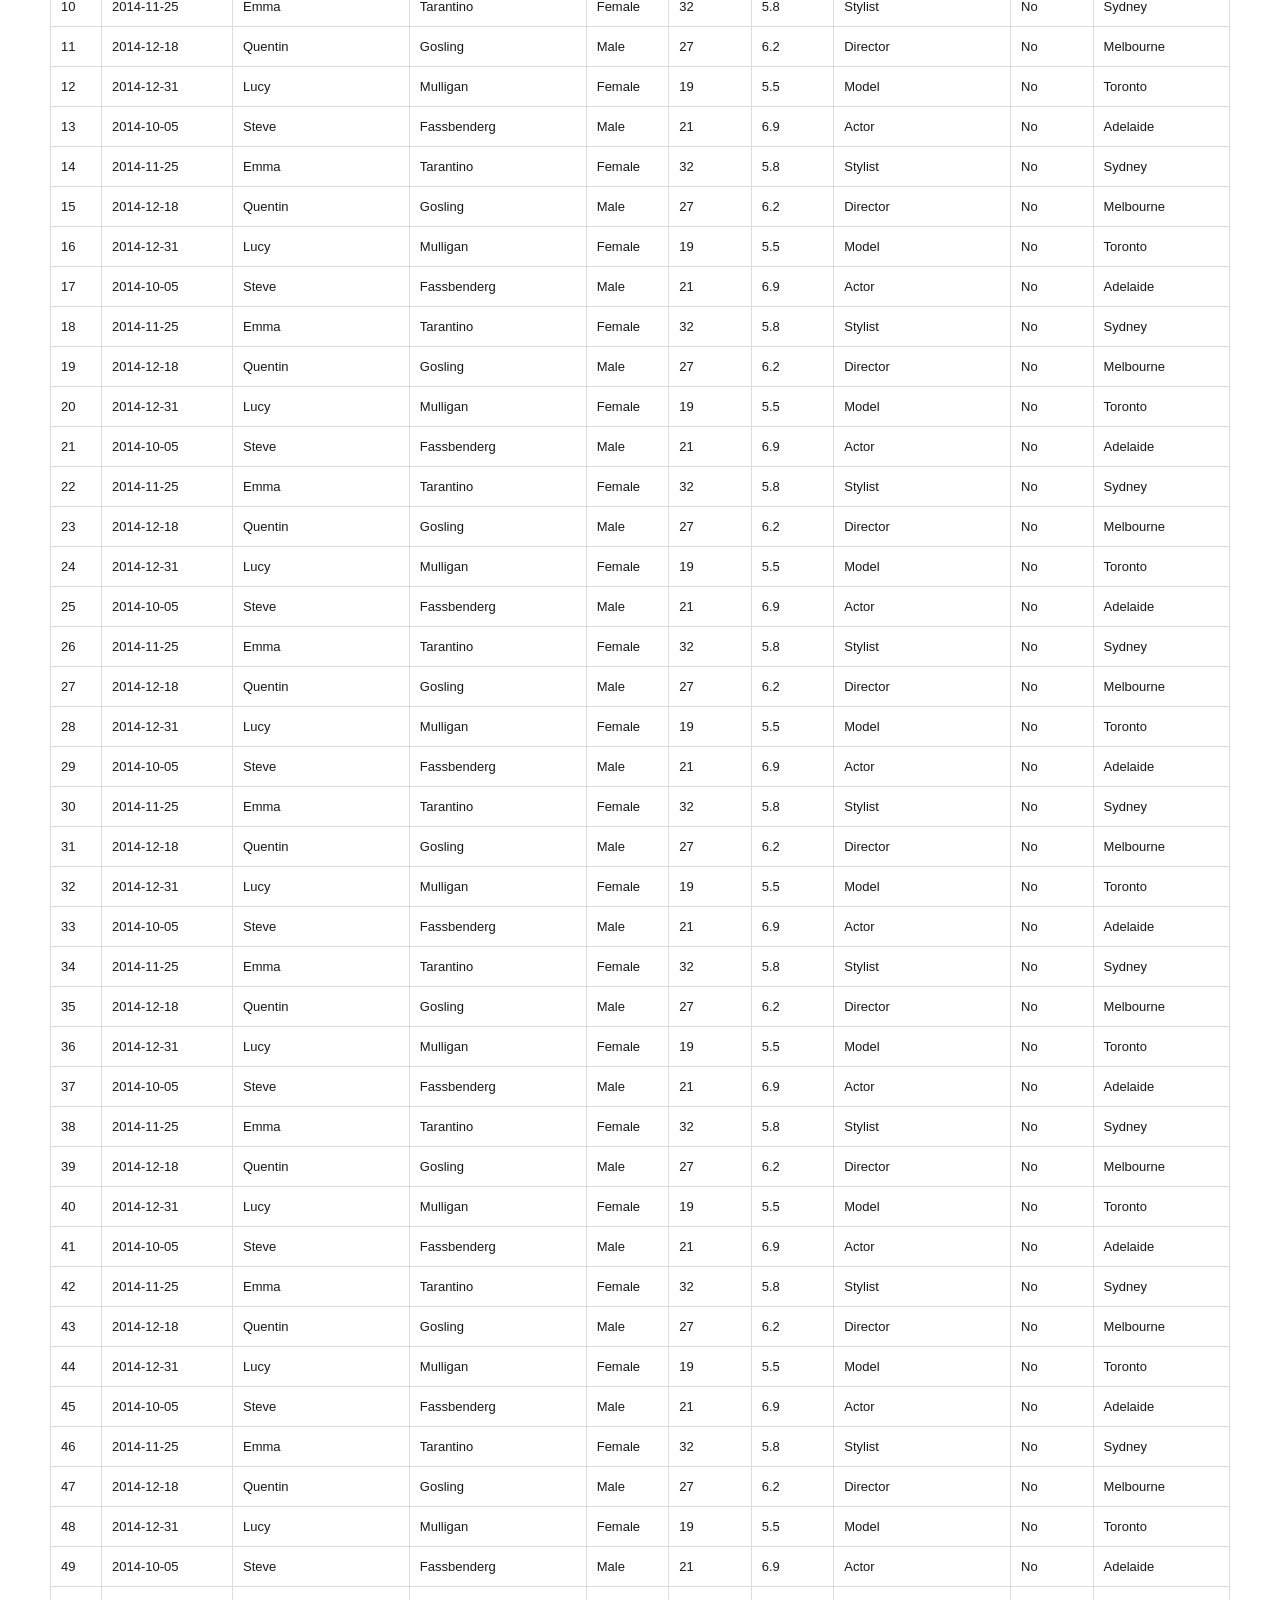
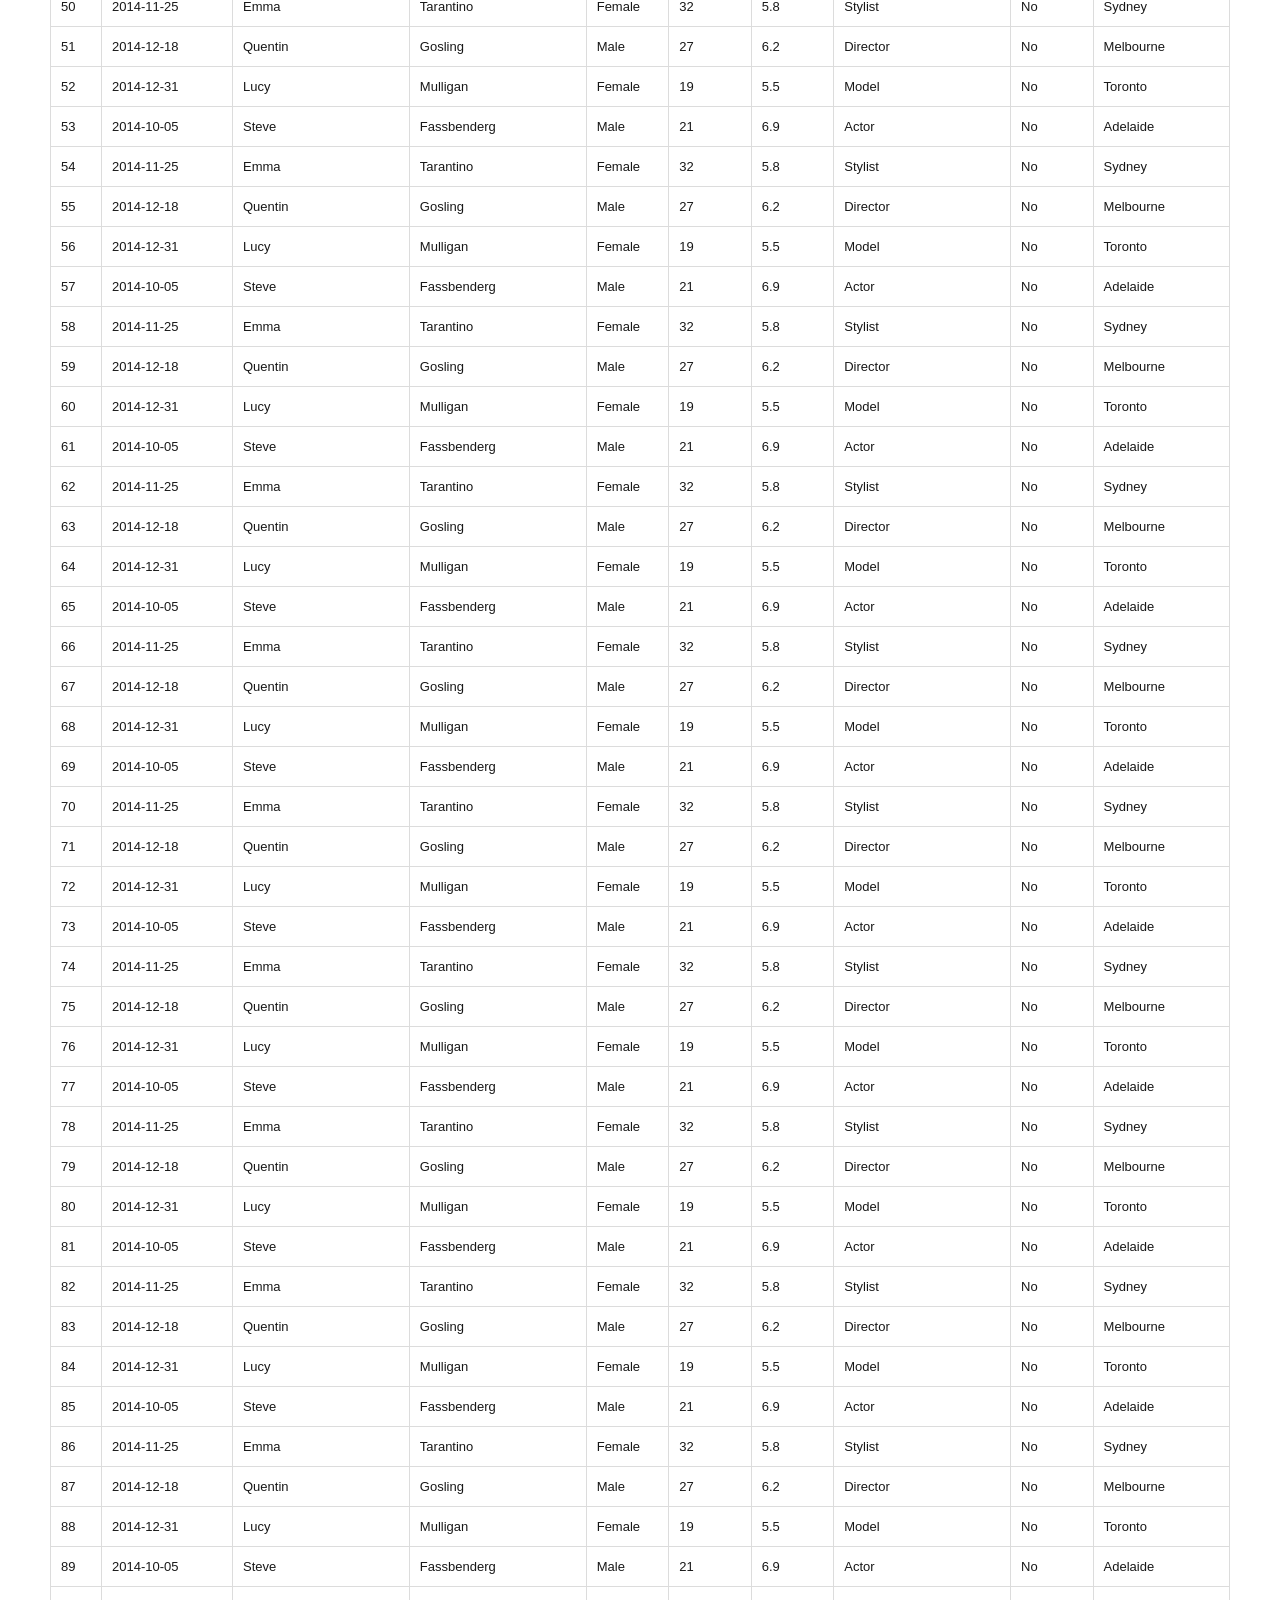
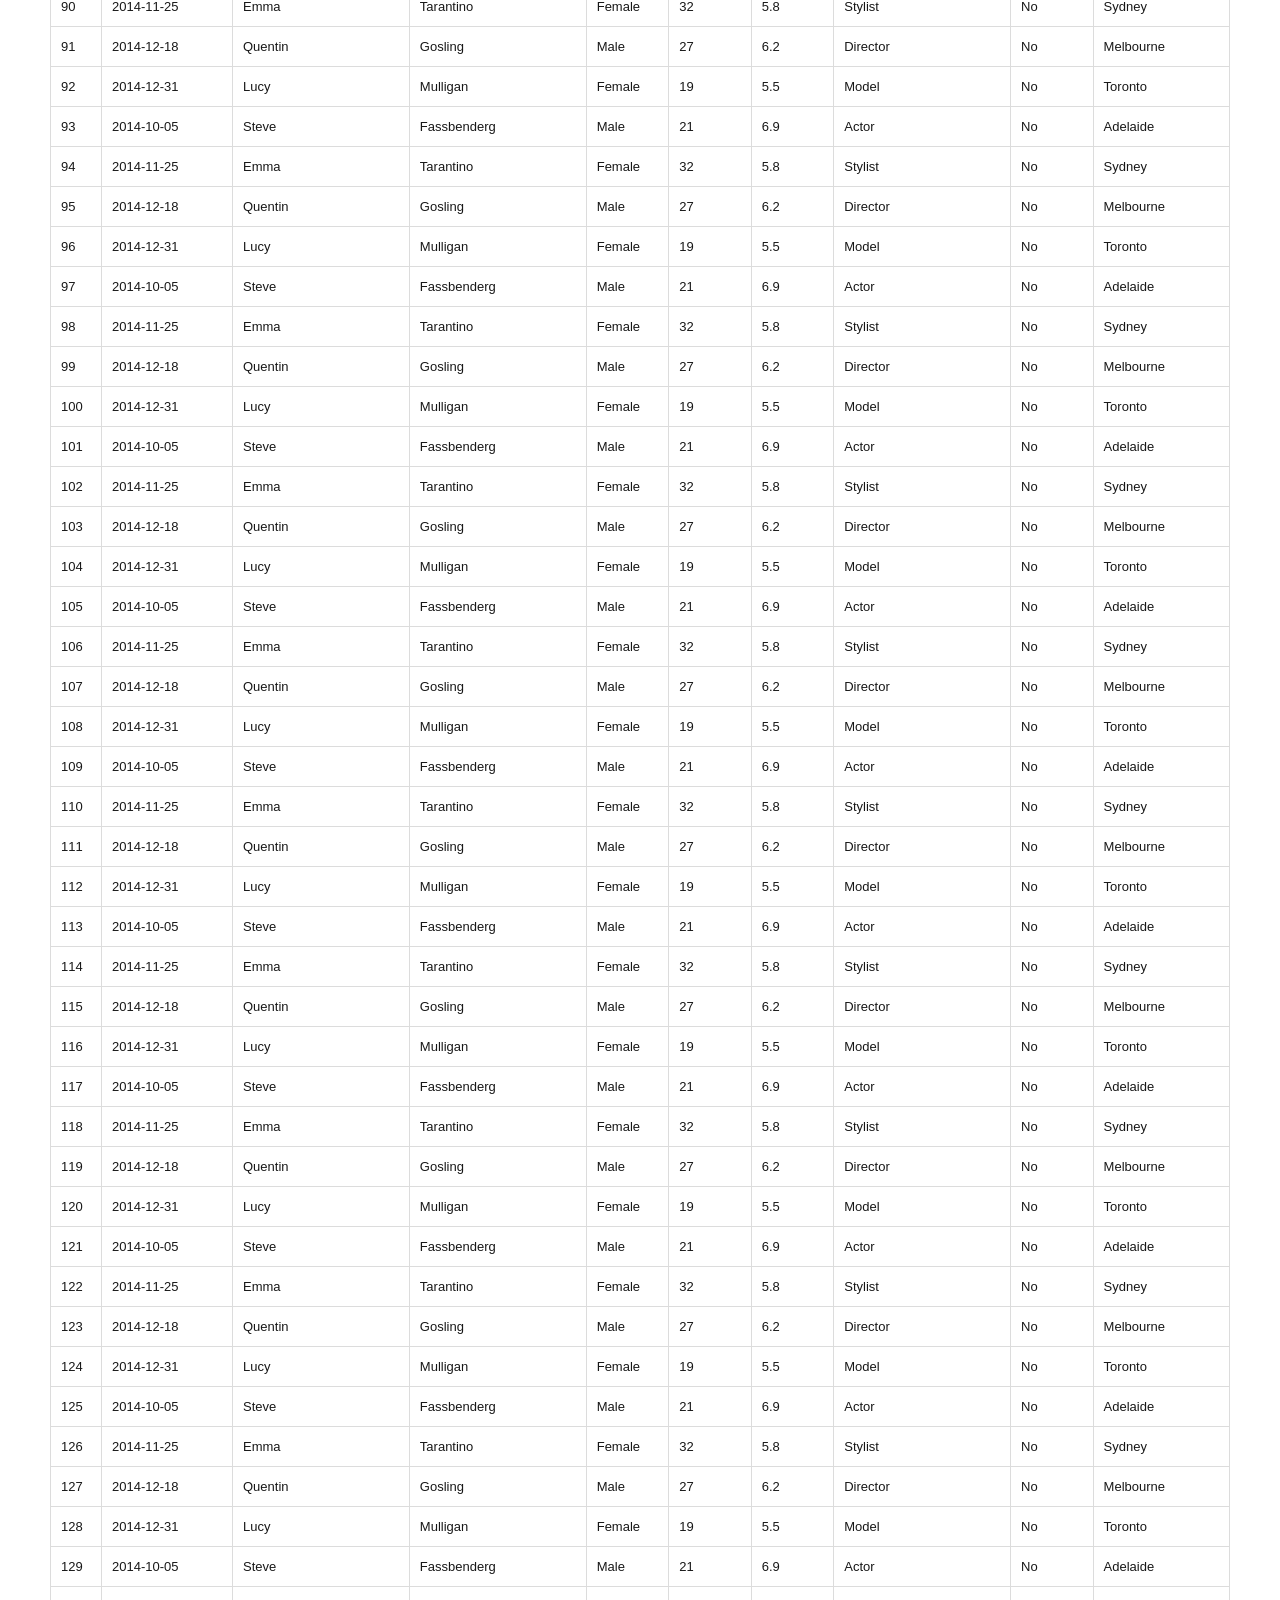
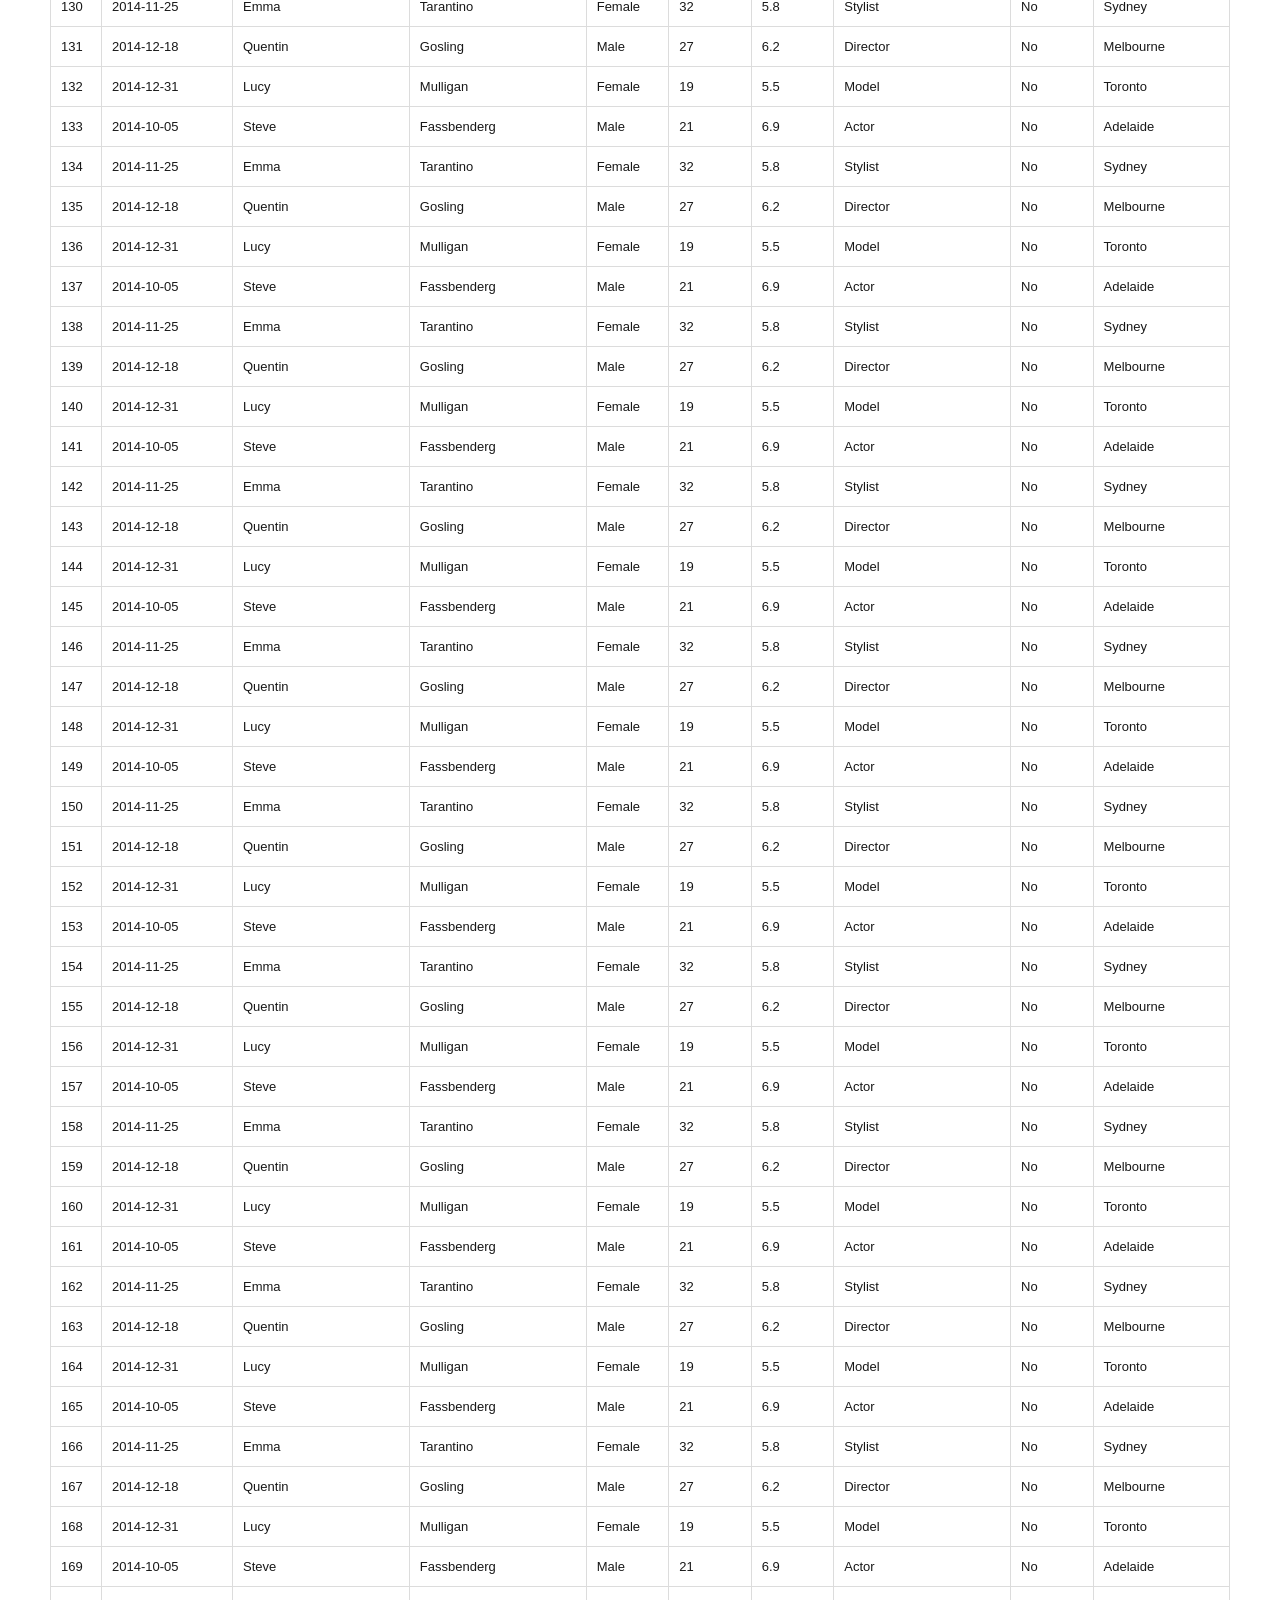
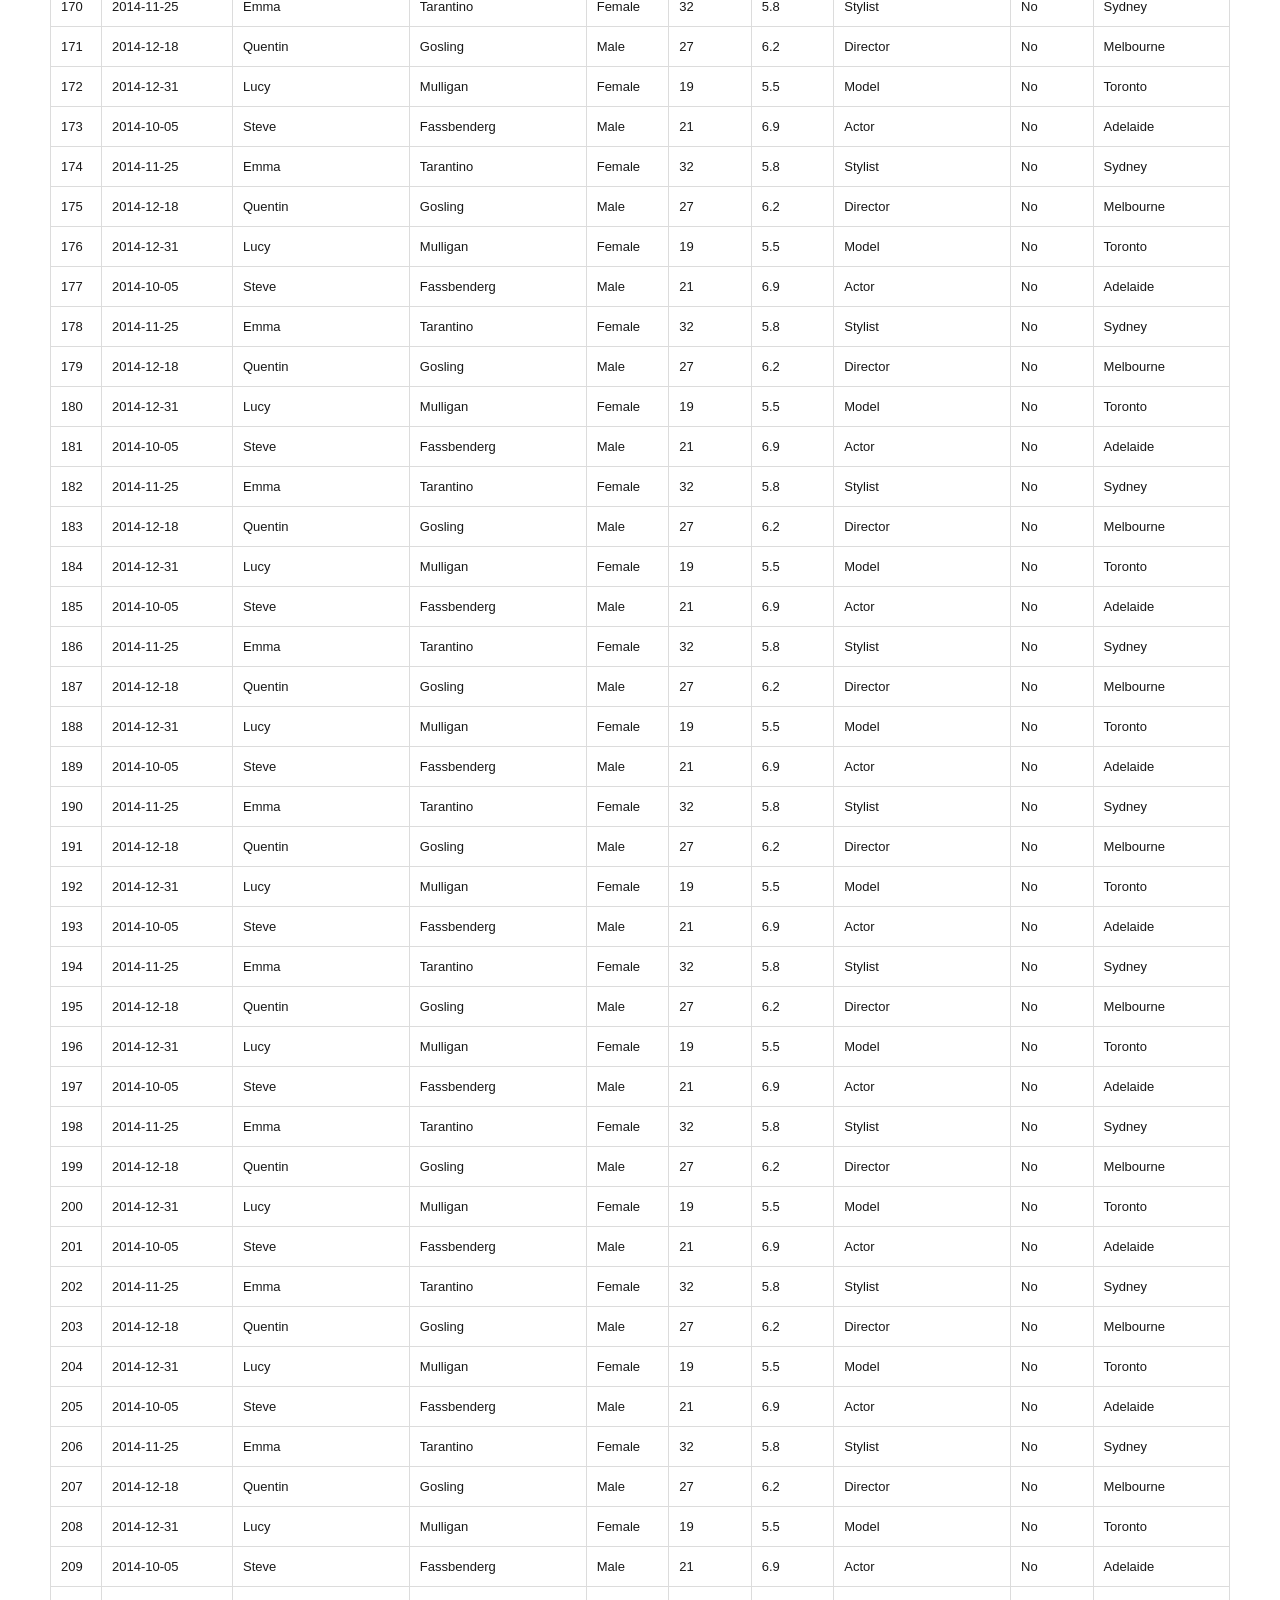
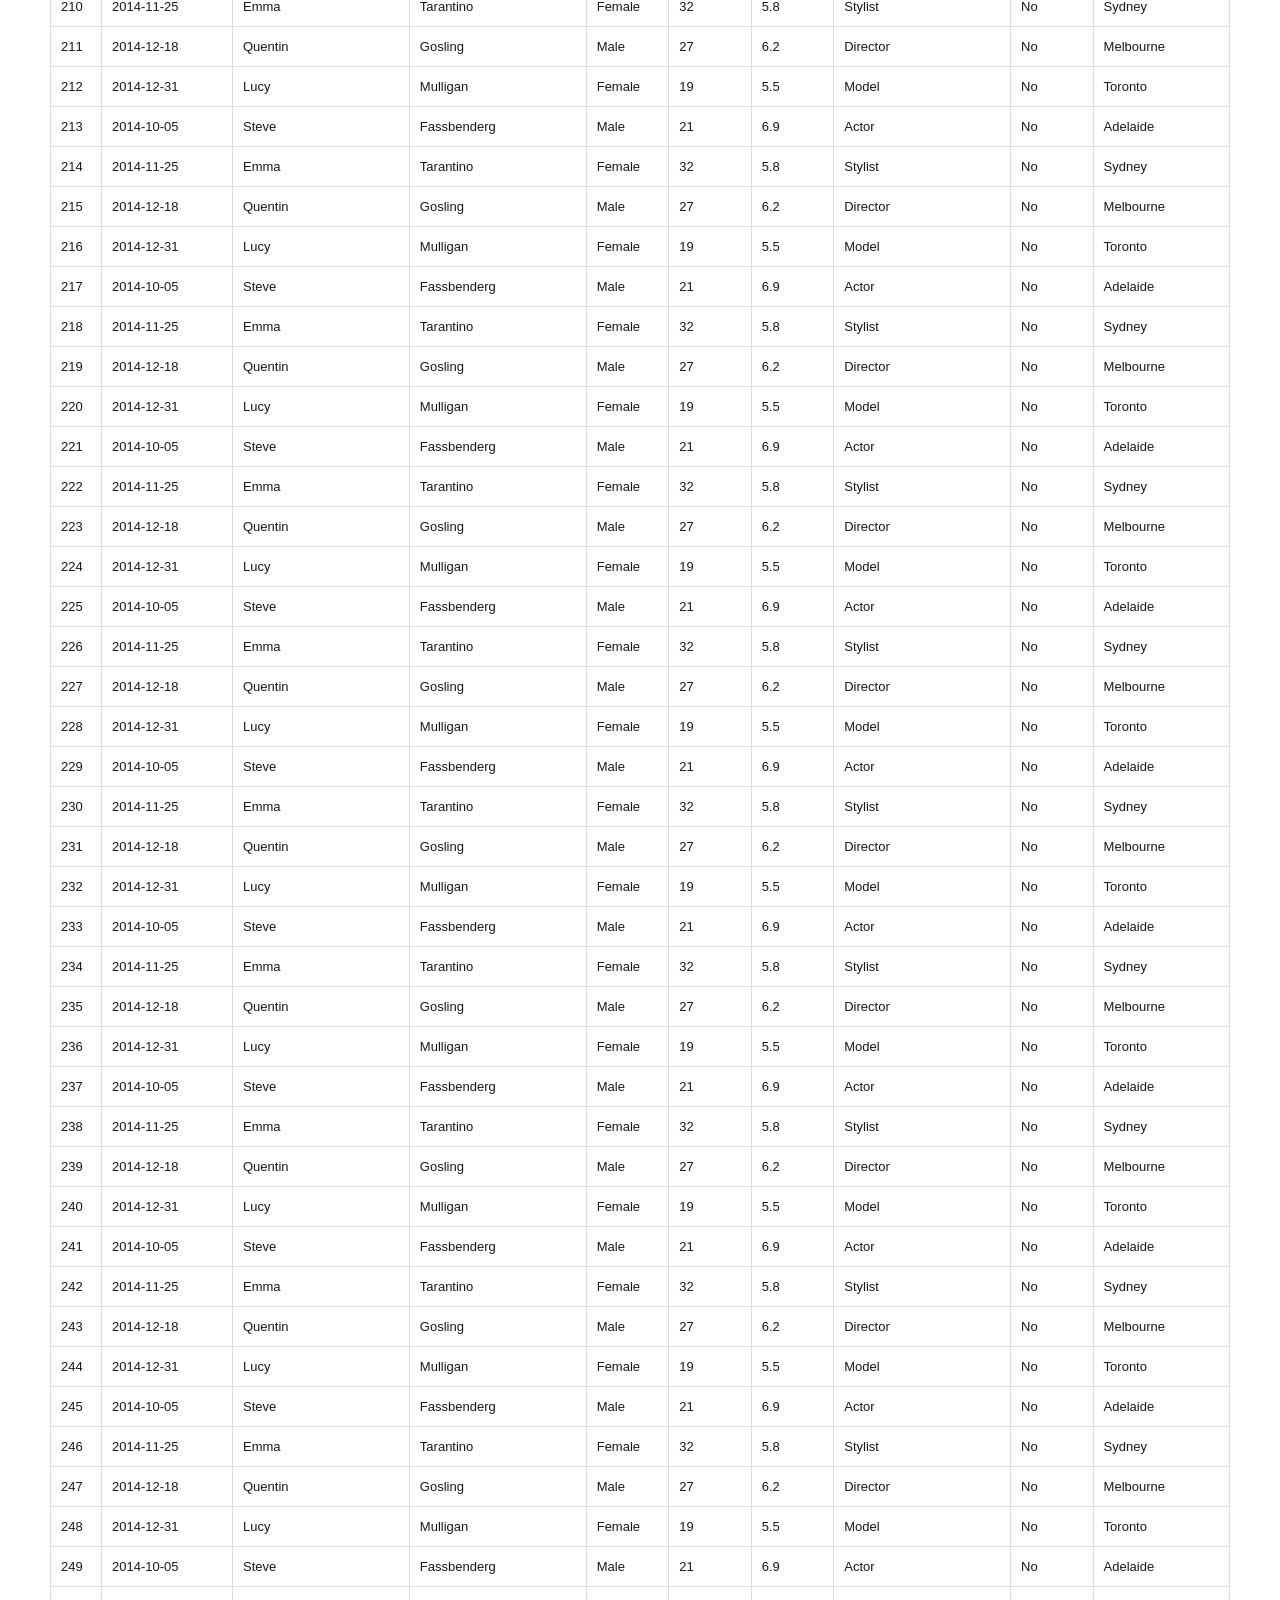
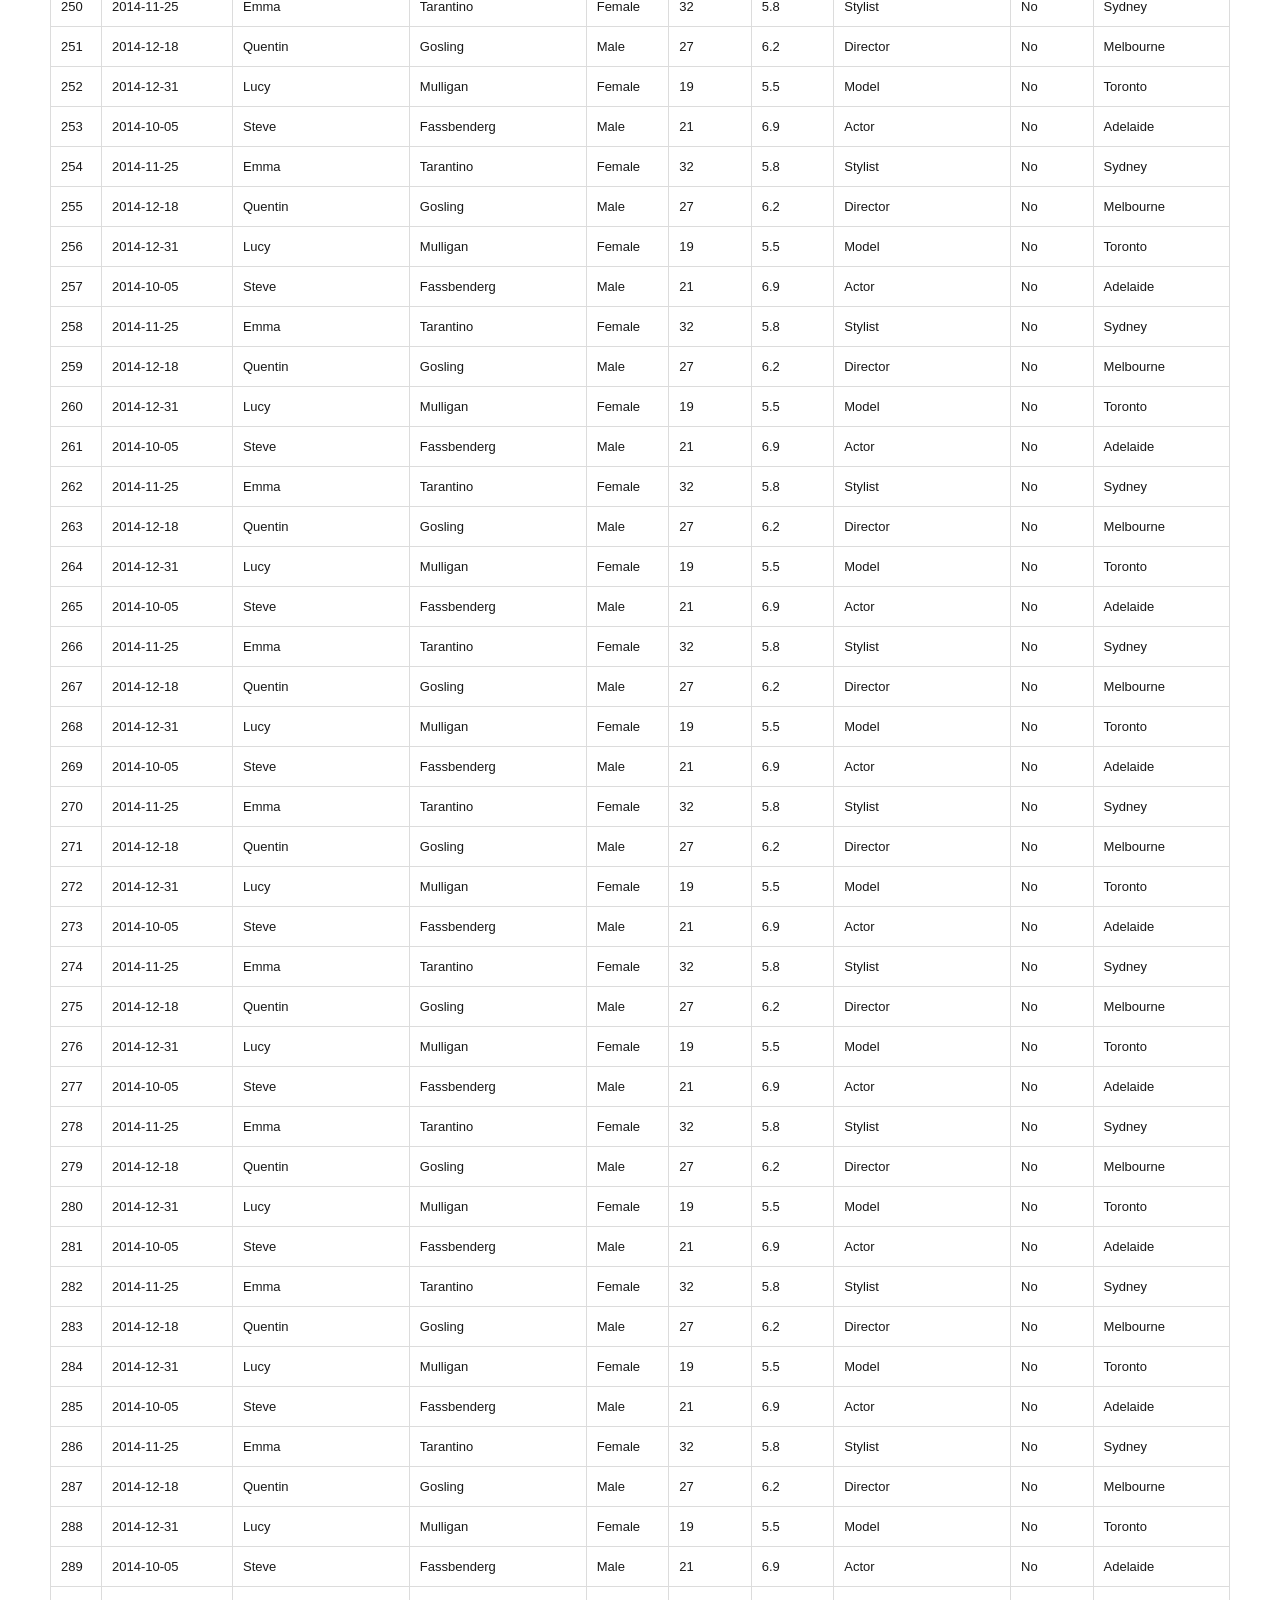
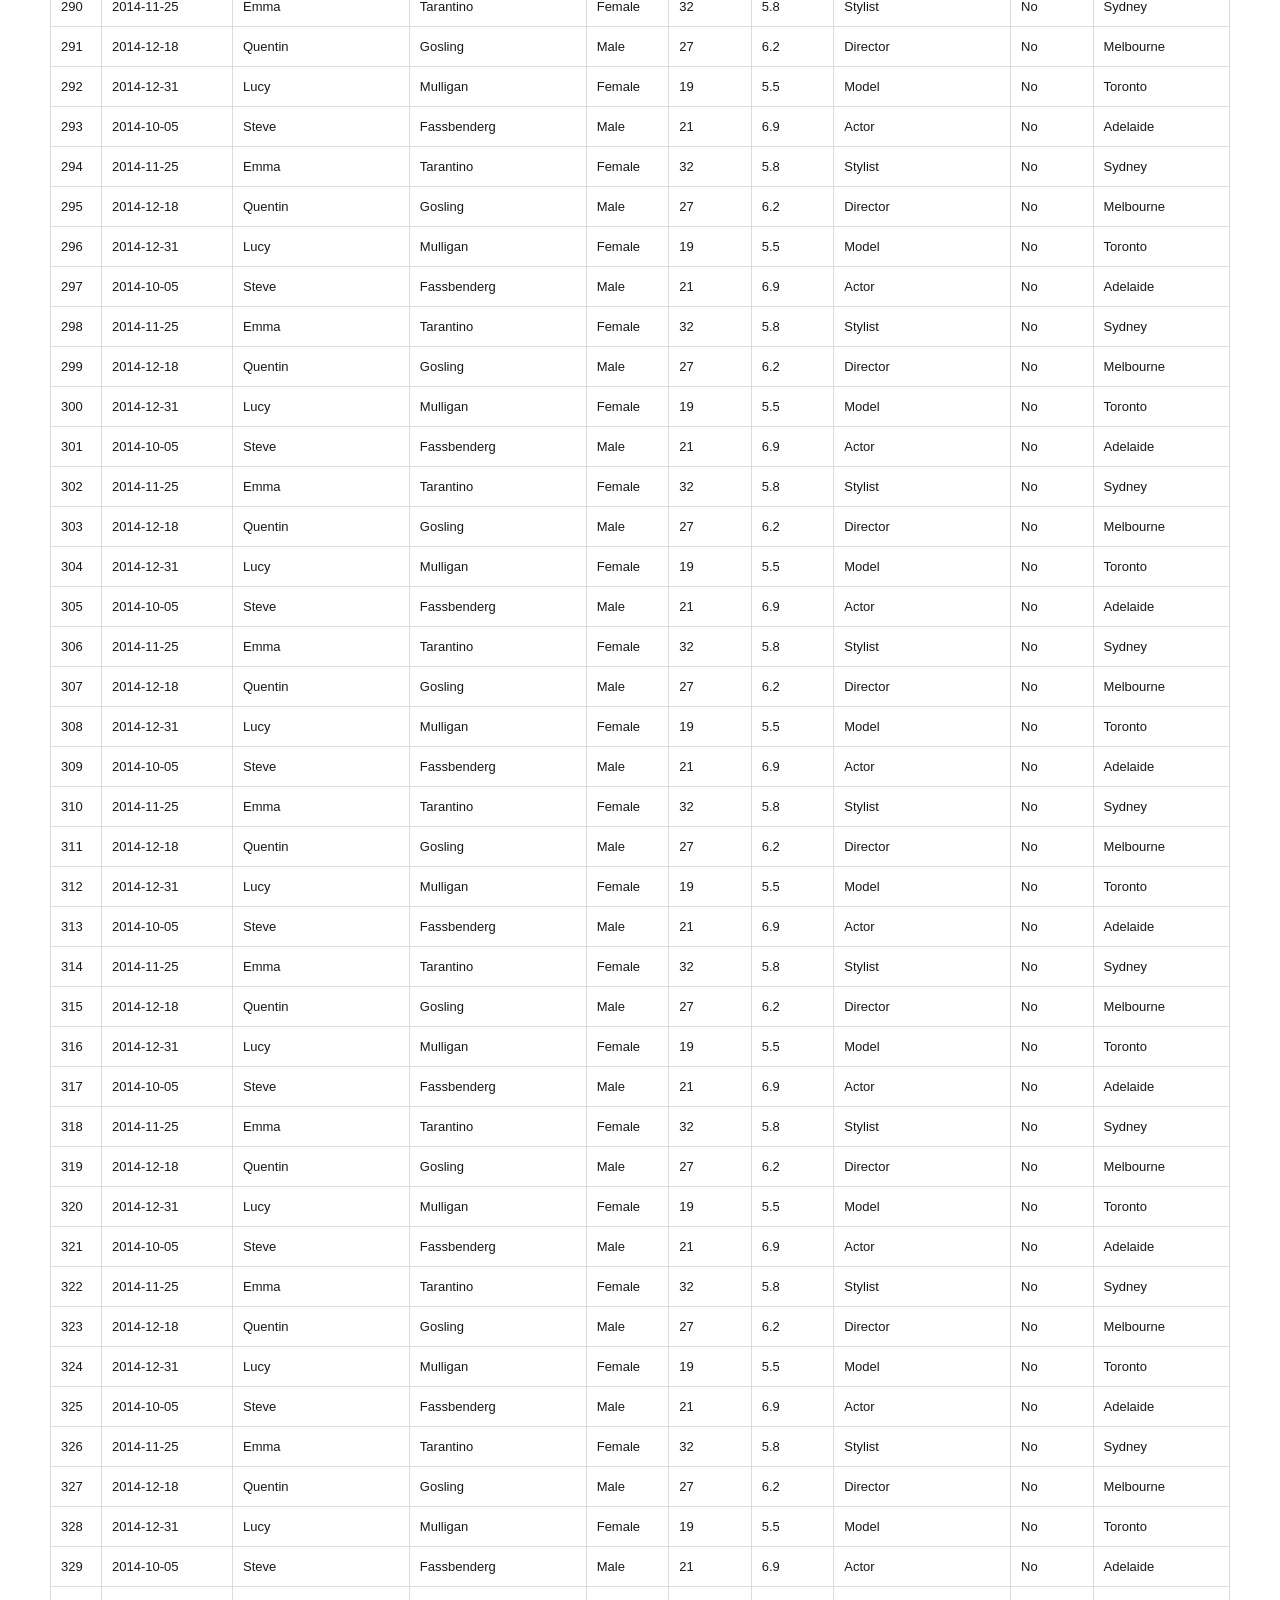
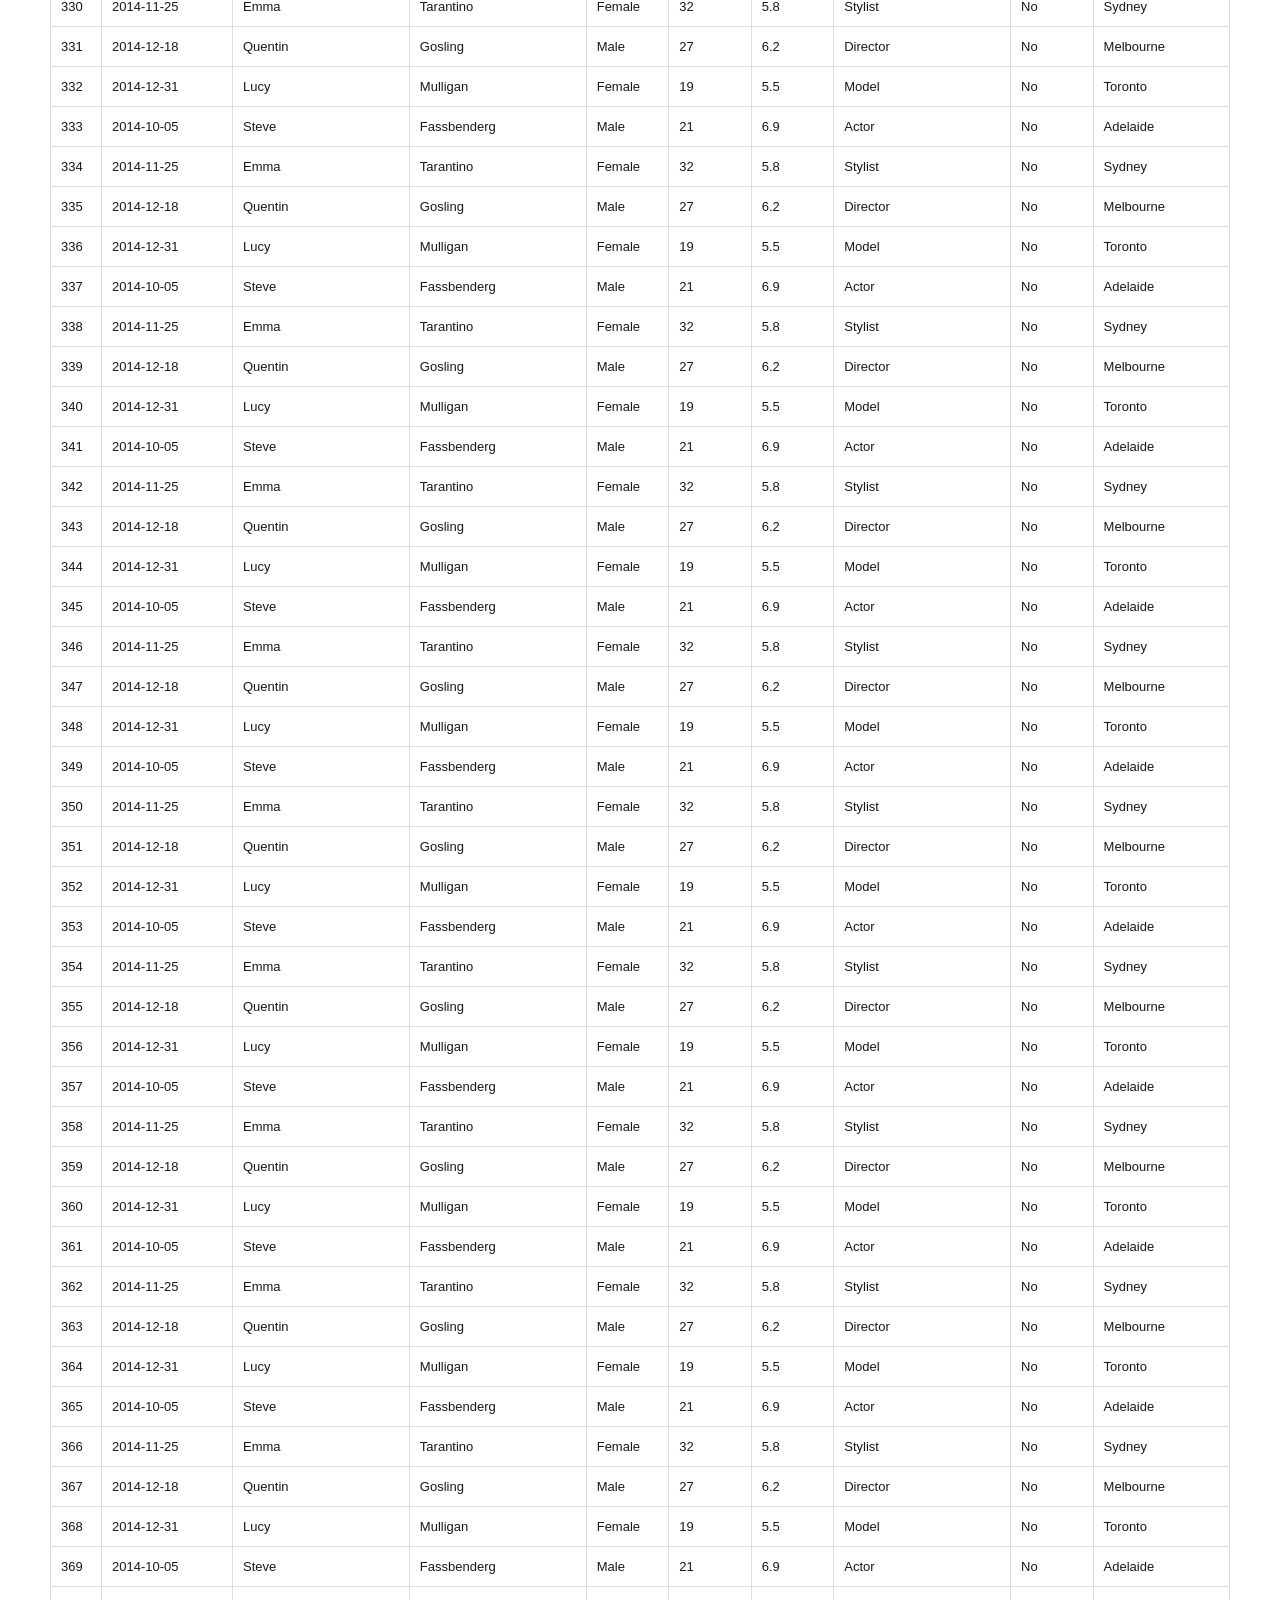
==== commit 459d4270: "cleanup" ====
--- a/index.html
+++ b/index.html
@@ -3,14 +3,12 @@
 <head>
     <title>griddler.js | Tiny, grid-based data editor.</title>
     <meta charset="UTF-8" />
-    <link rel="stylesheet" type="text/css" href="griddler.css" />
-    <link rel="stylesheet" type="text/css" href="/ui/css/github.css" />
-    <link rel="stylesheet" type="text/css" href="/ui/css/style.css" />
-    <script src="/ui/js/rainbow-custom.min.js"></script>
+    <link rel="stylesheet" type="text/css" href="ui/css/griddler.css" />
+    <link rel="stylesheet" type="text/css" href="ui/css/github.css" />
+    <link rel="stylesheet" type="text/css" href="ui/css/style.css" />
+    <script src="ui/js/rainbow-custom.min.js"></script>
 </head>
 <body>
-
-    <span class="github-button"><a href="https://github.com/Elva/griddler.js">Fork me on GitHub</a></span>
 
 
     <div class="header">
@@ -107,7 +105,7 @@
 
 
     <div class="footer">
-        Designed and built by <a href="http://github.com/coloraggio">Lasha Tavartkiladze</a> at <a href="http://elva.org" target="_blank">Elva</a> <br />
+        &copy; 2014 <a href="http://elva.org" target="_blank">Elva</a><br />
         Licensed under the MIT License.
     </div>
 
--- a/ui/css/griddler.css
+++ b/ui/css/griddler.css
@@ -0,0 +1,78 @@
+/* Core styles */
+
+.gtd-hidden,
+.gtr-deleted {
+    display: none;
+}
+.griddler-table {
+    border-collapse: collapse;
+}
+.gth, .gtd {
+    position: relative;
+    text-align: left;
+    vertical-align: top;
+    cursor: default;
+}
+.gtd-selected {
+    background-color: #e0fec8;
+}
+.gtd-editing {
+    box-shadow: 1px 1px 5px rgba(0,  0,  0,  0.7);
+    outline: 1px solid #181818;
+    background: #fff9dd;
+    color: #000;
+}
+.gtr-delete-button {
+    position: absolute;
+    top: -1px;
+    left: -1px;
+    bottom: 0;
+    width: 100%;
+    height: 100%;
+    line-height: 100%;
+    border: 1px solid #f0001b;
+    cursor: pointer;
+    background: #f0001b;
+    color: #fff;
+    visibility: hidden;
+    display: block;
+
+    /* Felxbox */
+    display: -webkit-box;
+    display: -moz-box;
+    display: -ms-flexbox;
+    display: -webkit-flex;
+    display: flex;
+
+    -webkit-box-direction: normal;
+    -moz-box-direction: normal;
+
+    -webkit-box-orient: vertical;
+    -moz-box-orient: vertical;
+
+    -webkit-flex-direction: column;
+    -ms-flex-direction:     column;
+    flex-direction:         column;
+
+    -webkit-flex-wrap: nowrap;
+    -ms-flex-wrap:     nowrap;
+    flex-wrap:         nowrap;
+
+    -webkit-box-pack:        center;
+    -moz-box-pack:           center;
+    -webkit-justify-content: center;
+    -ms-flex-pack:           center;
+    justify-content:         center;
+
+    -webkit-align-content: center;
+    -ms-flex-line-pack:    center;
+    align-content:         center;
+    -webkit-box-align:     center;
+    -moz-box-align:        center;
+    -webkit-align-items:   center;
+    -ms-flex-align:        center;
+    align-items:           center;
+}
+.gtd-index:hover .gtr-delete-button {
+    visibility: visible;
+}
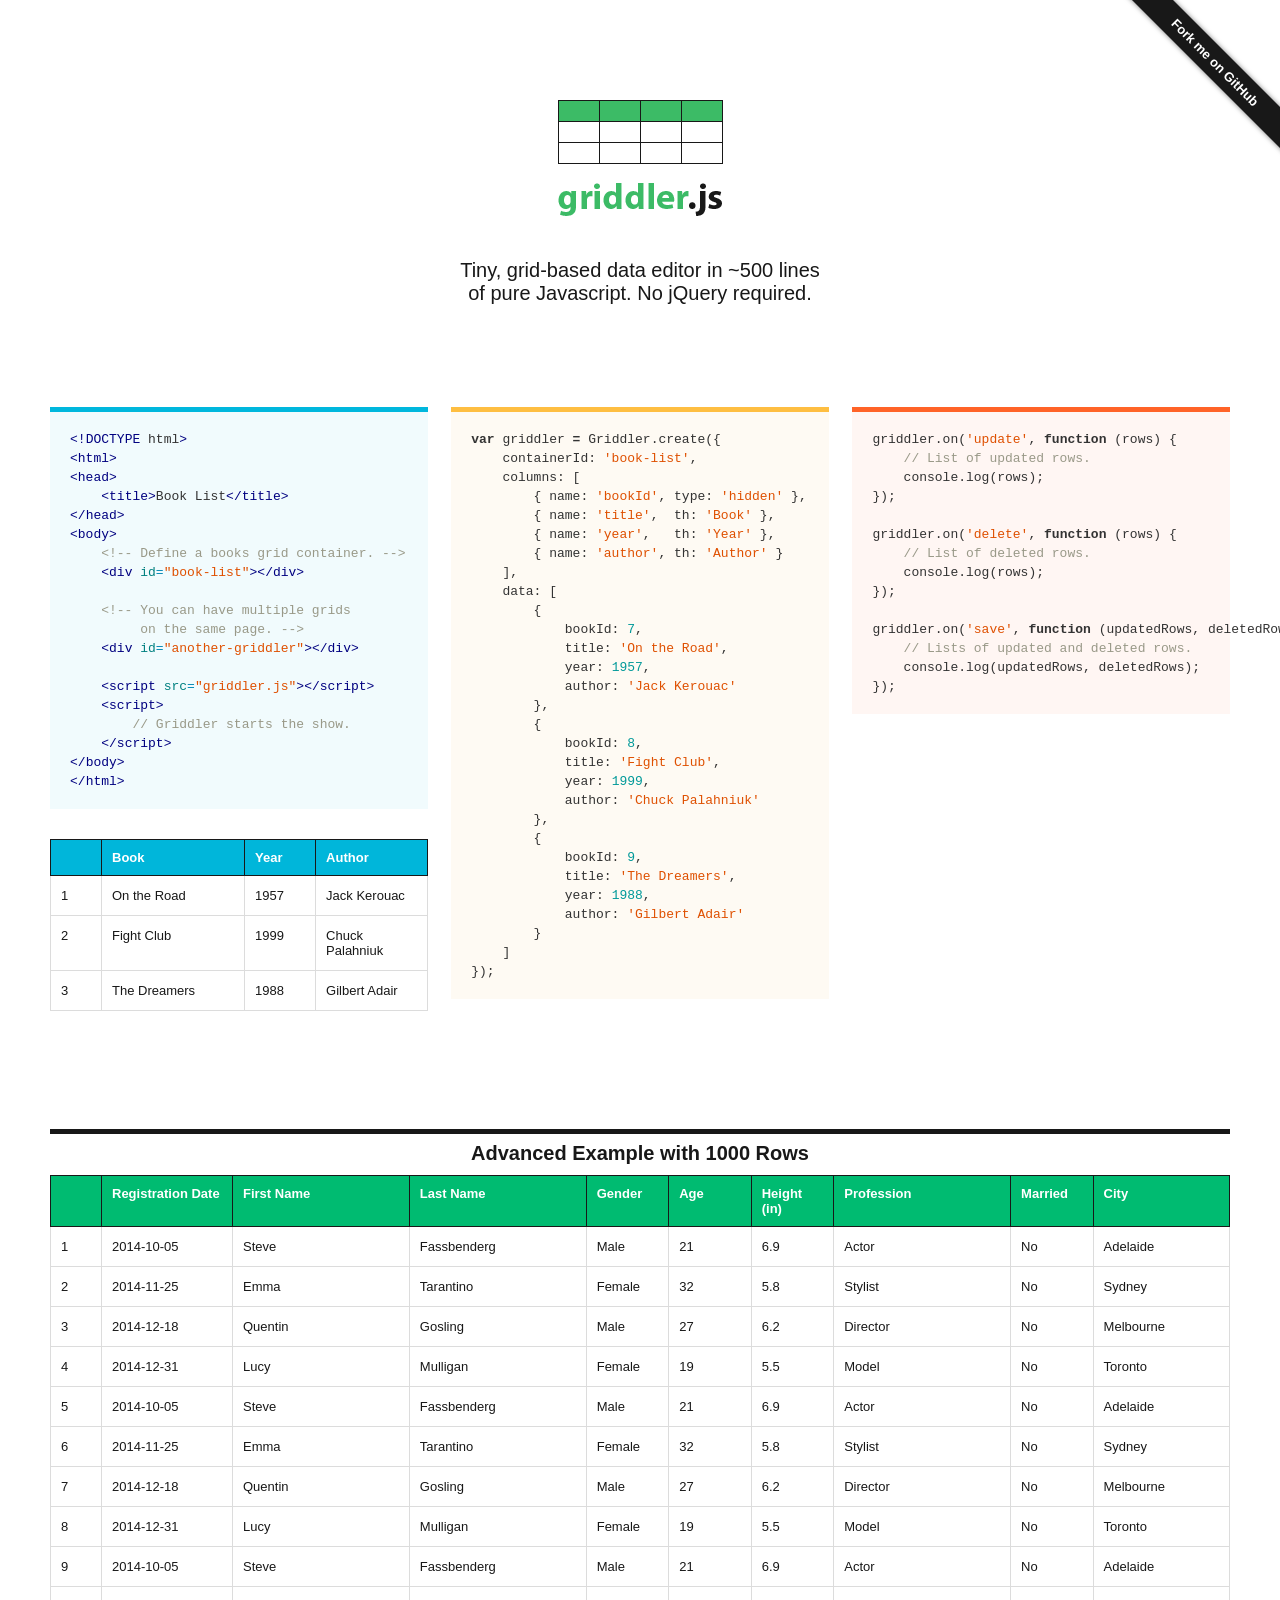
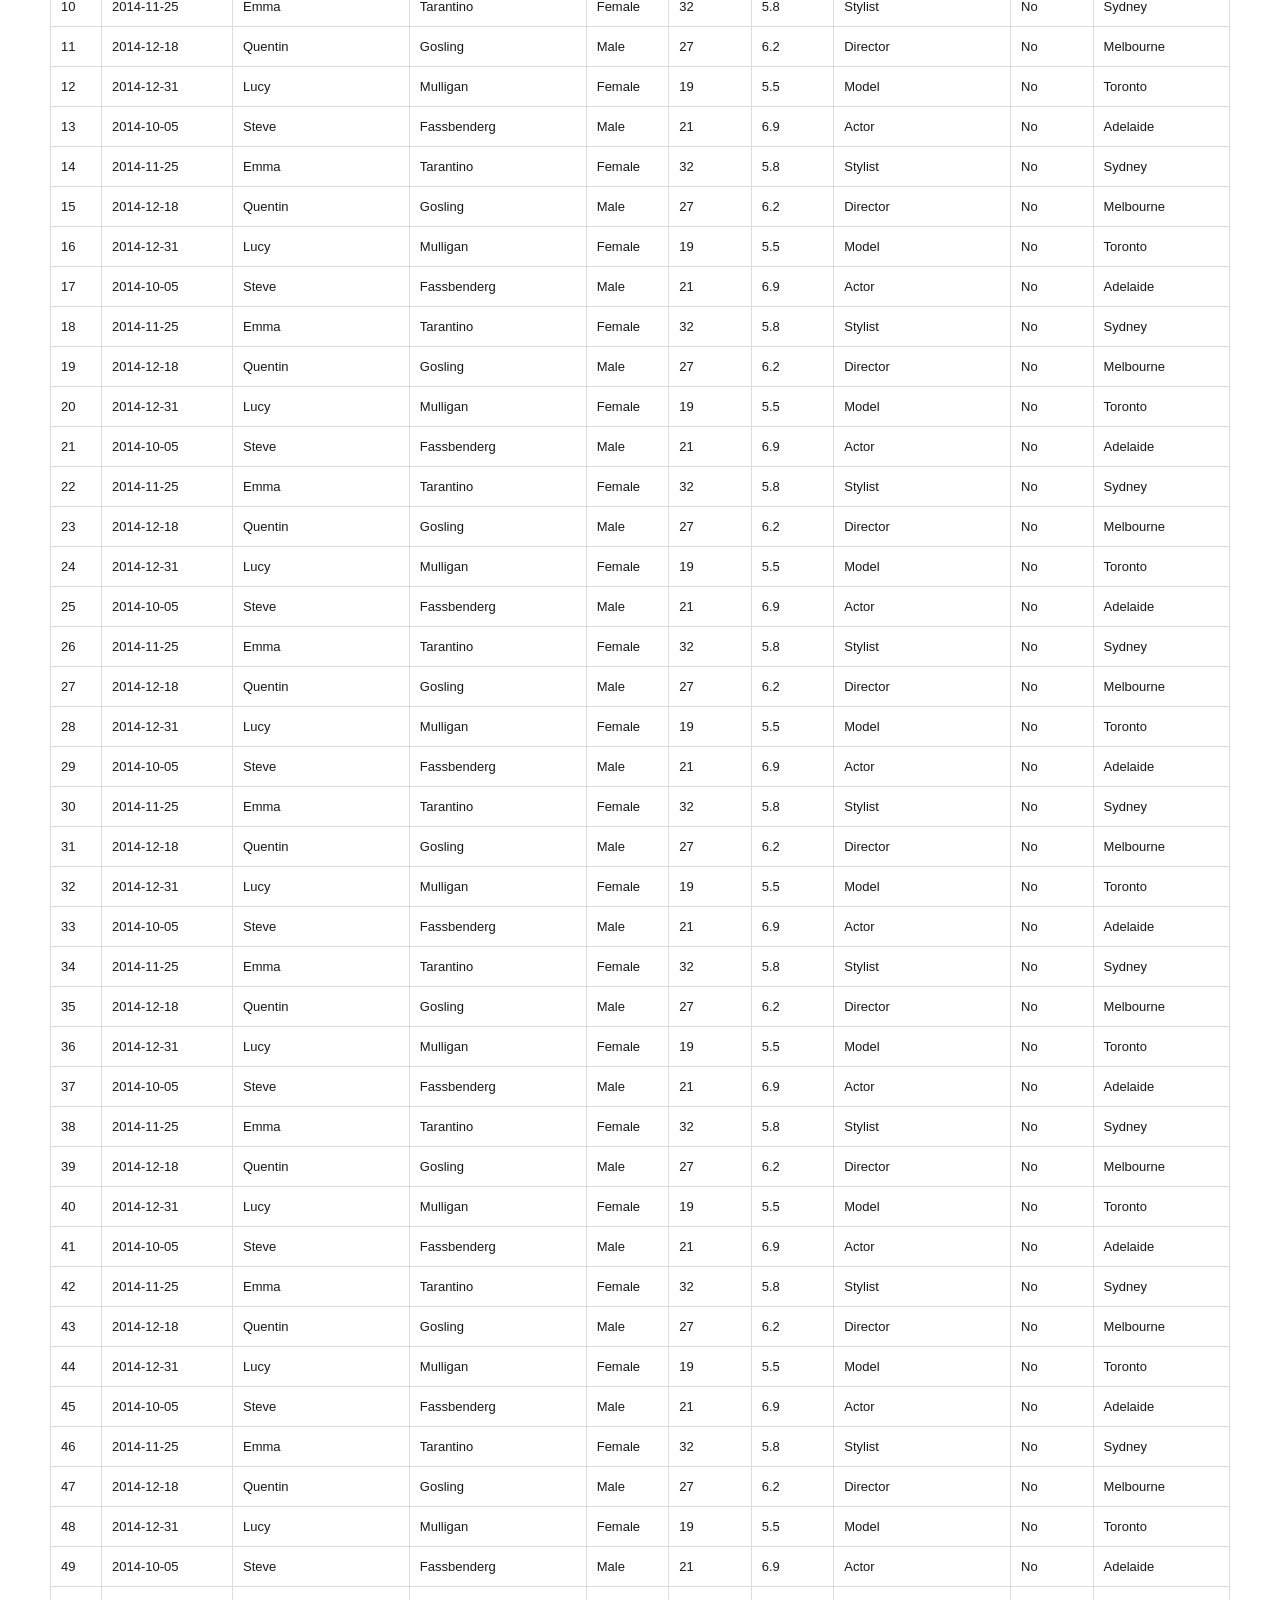
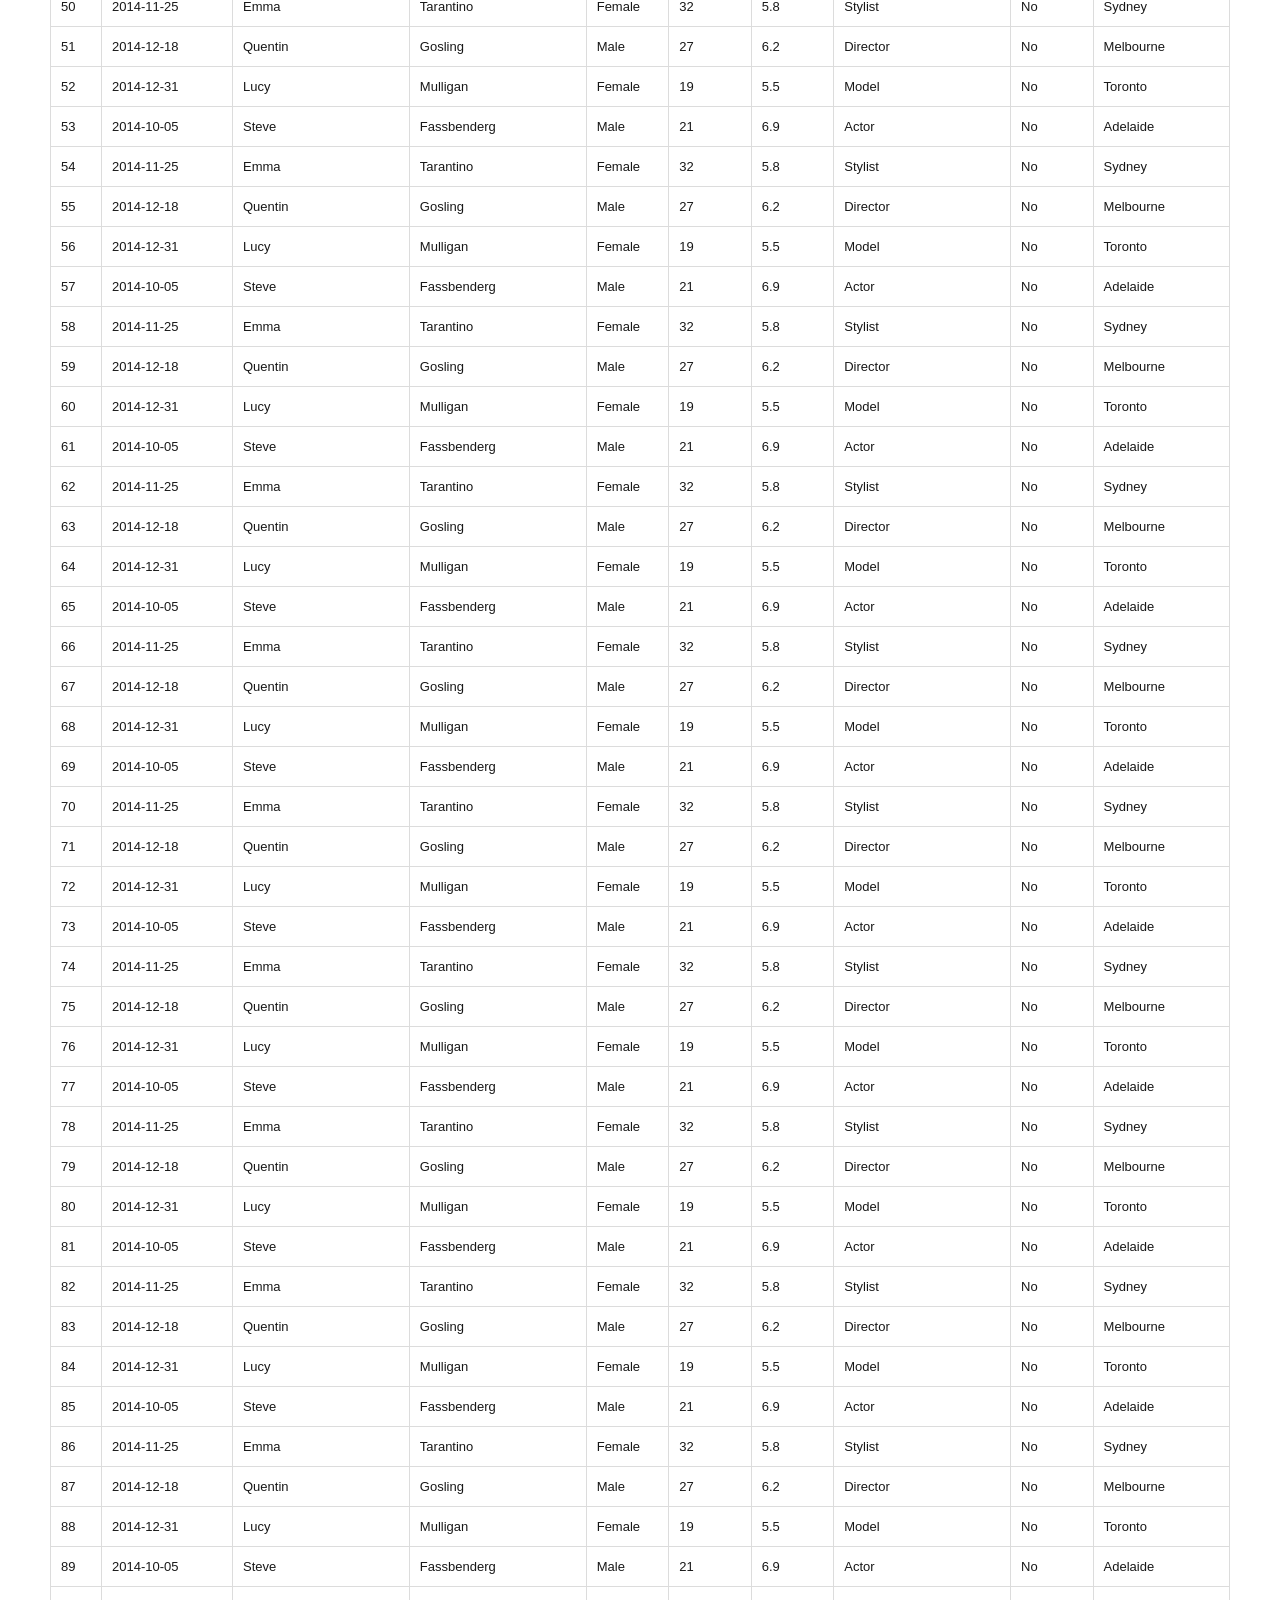
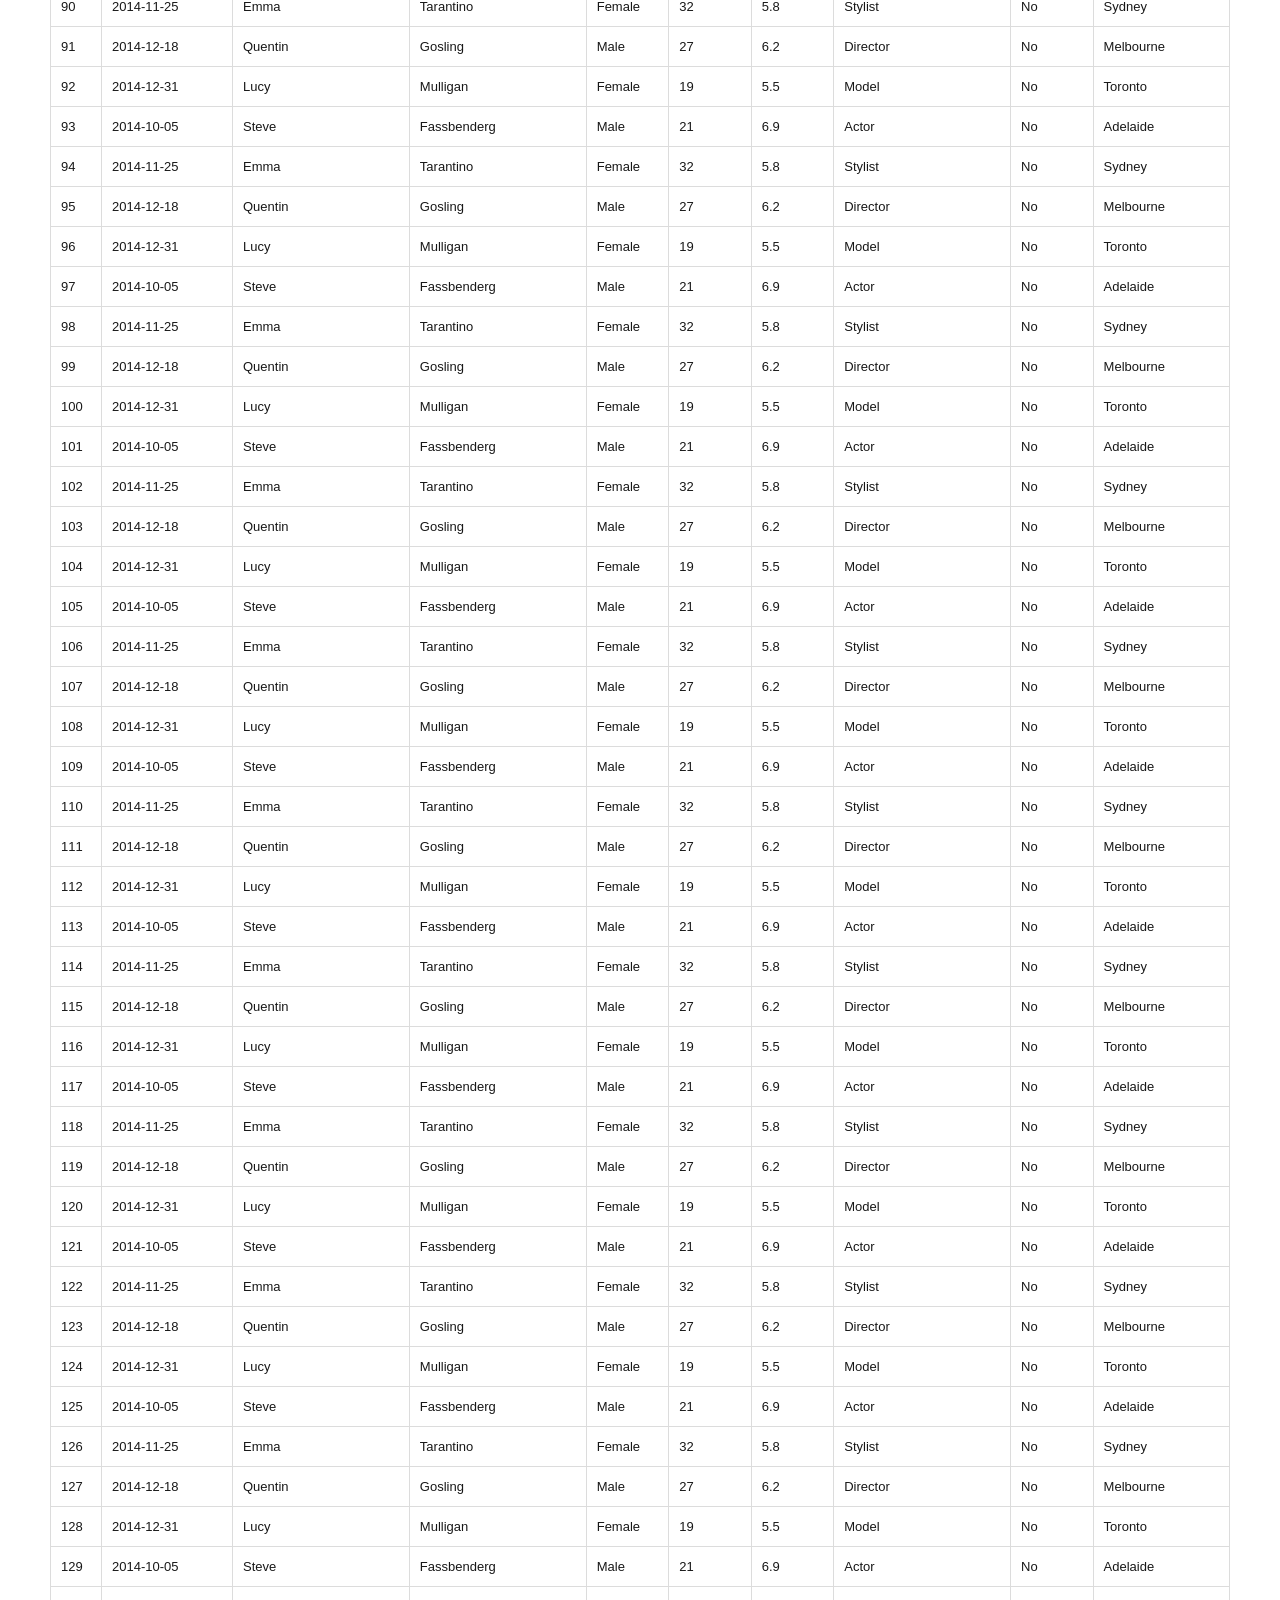
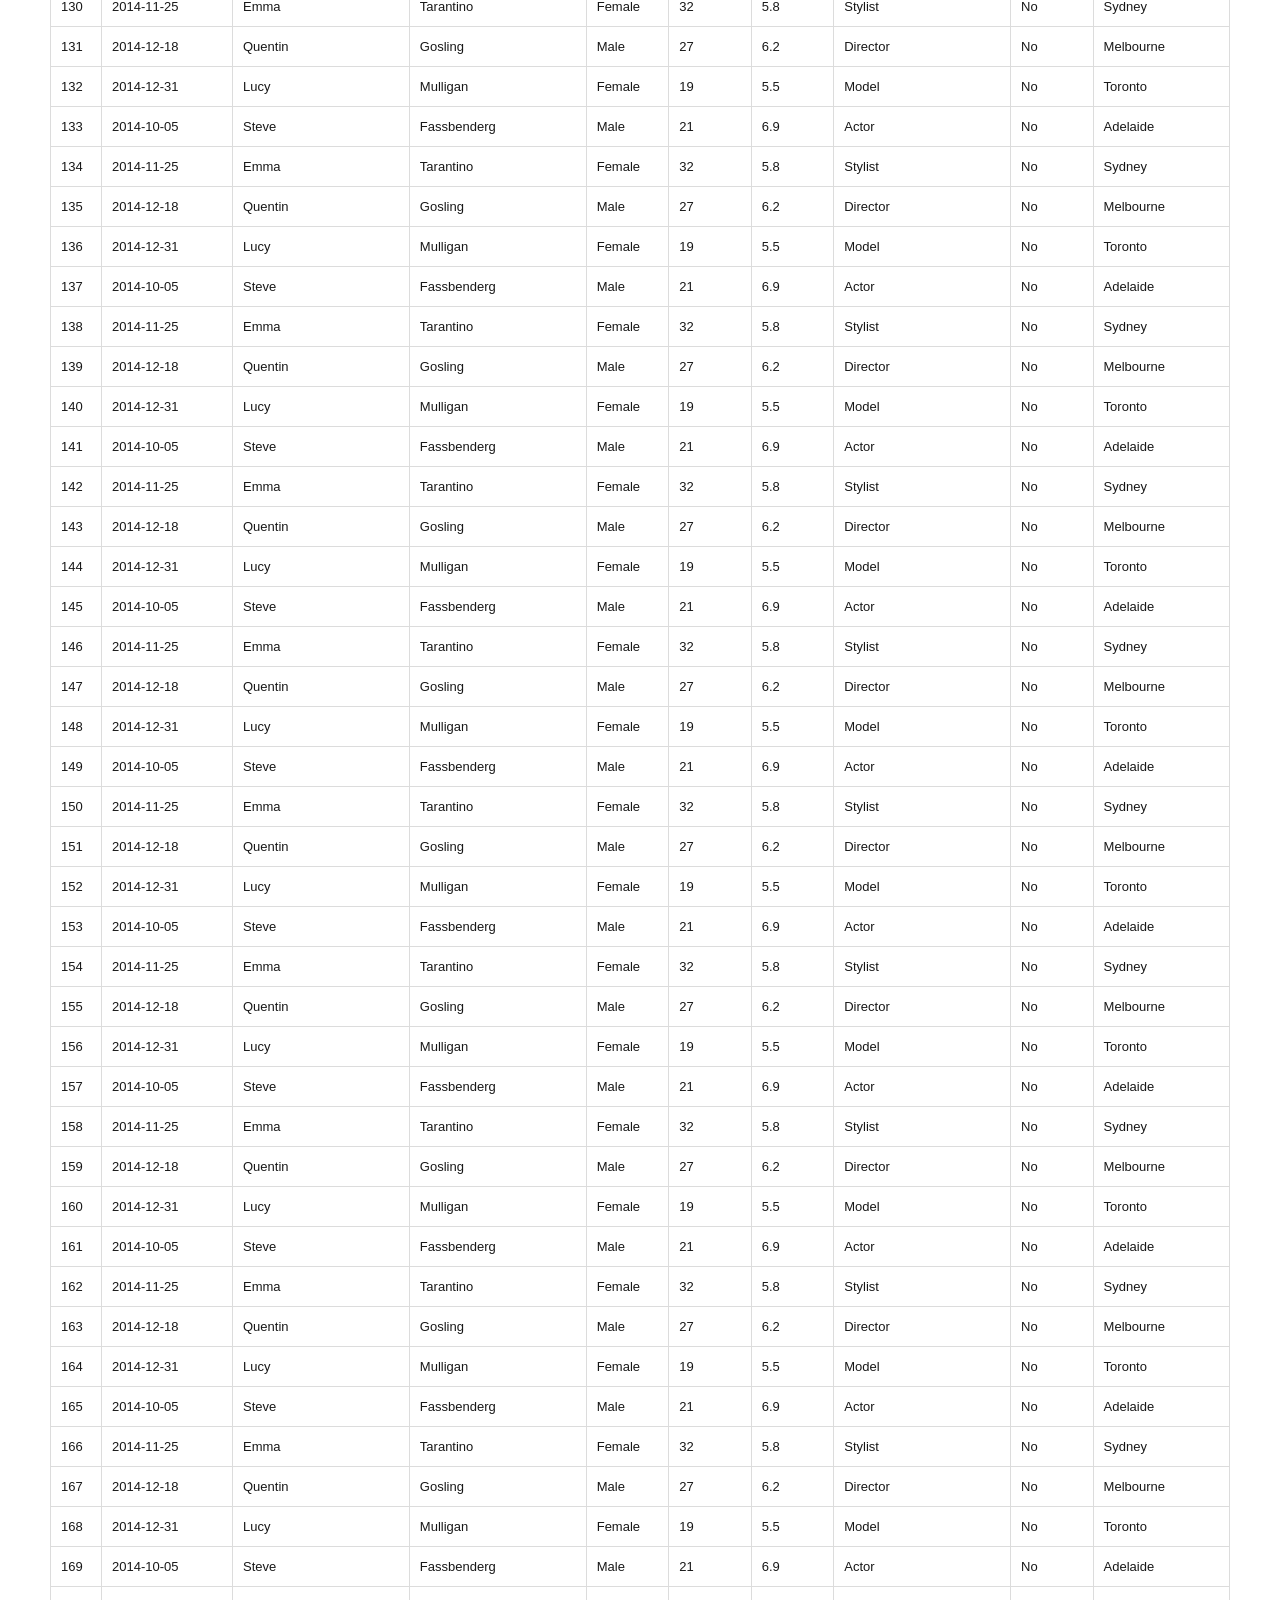
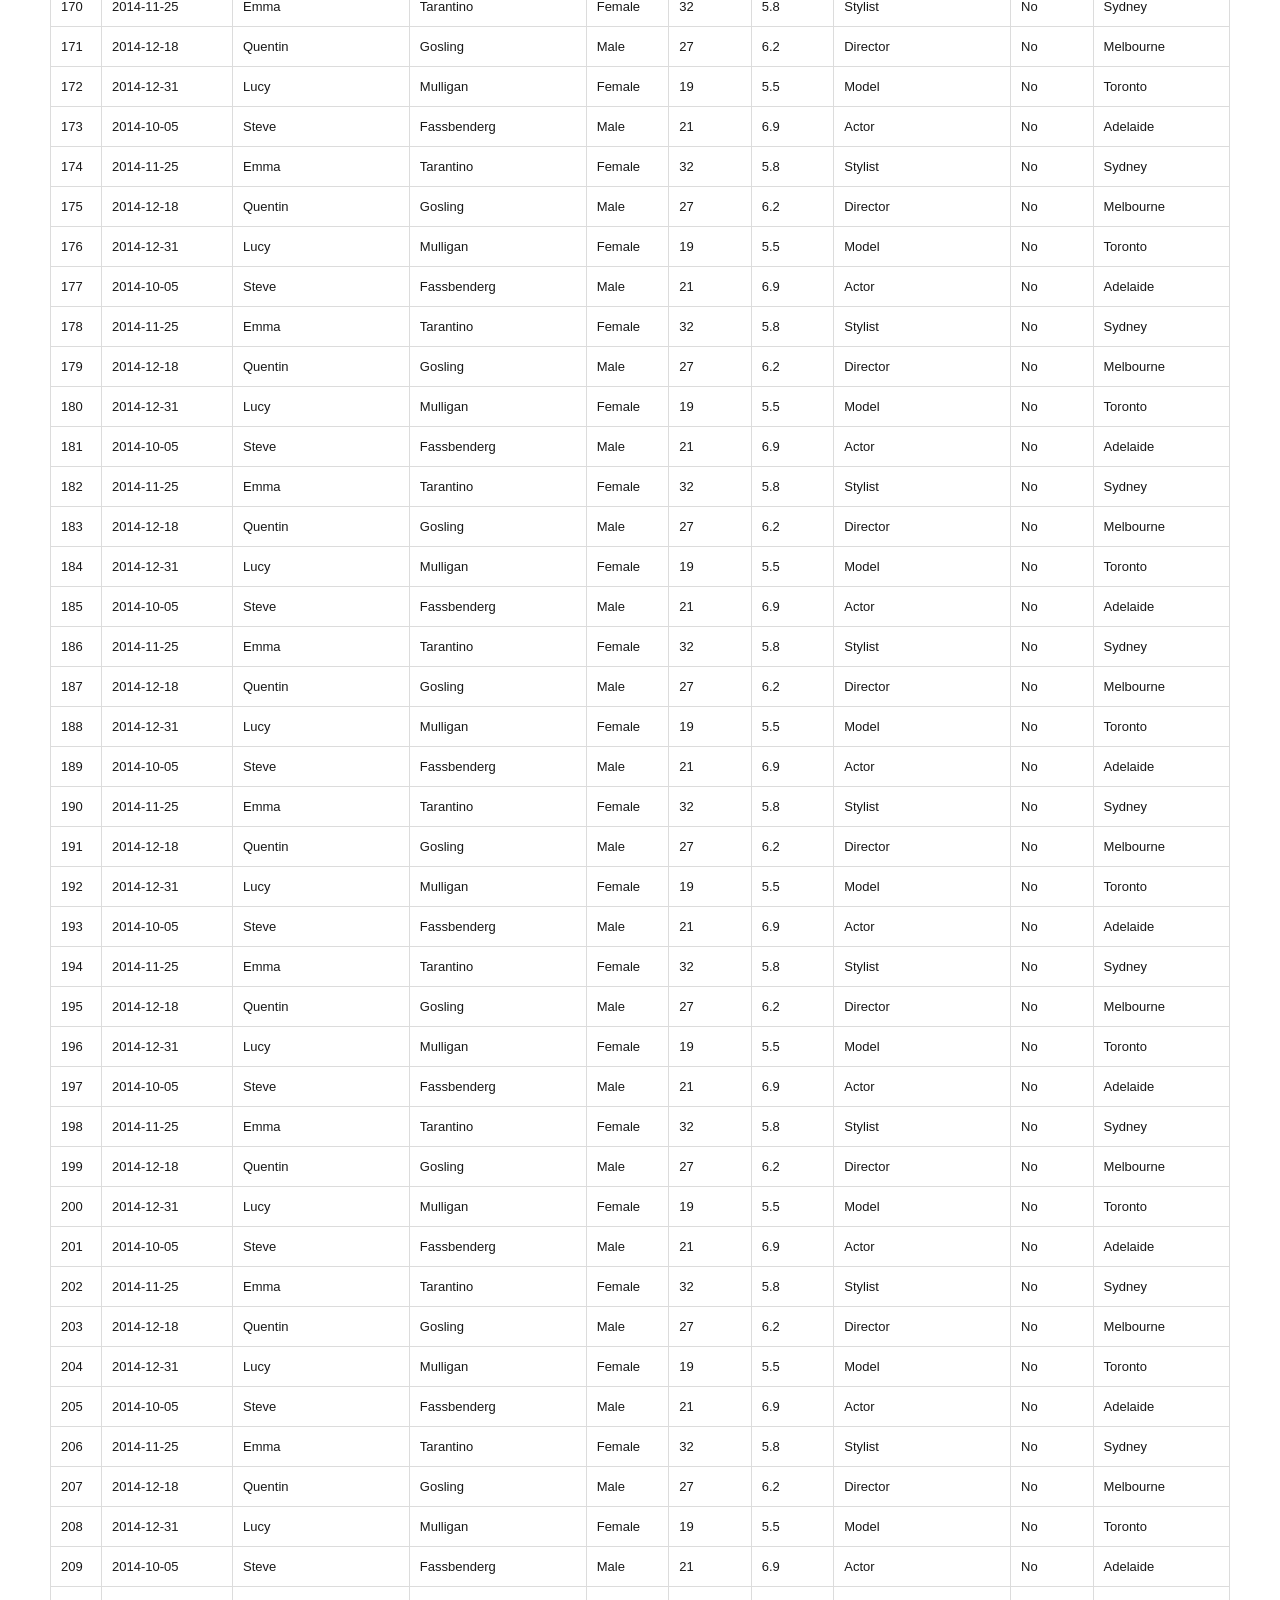
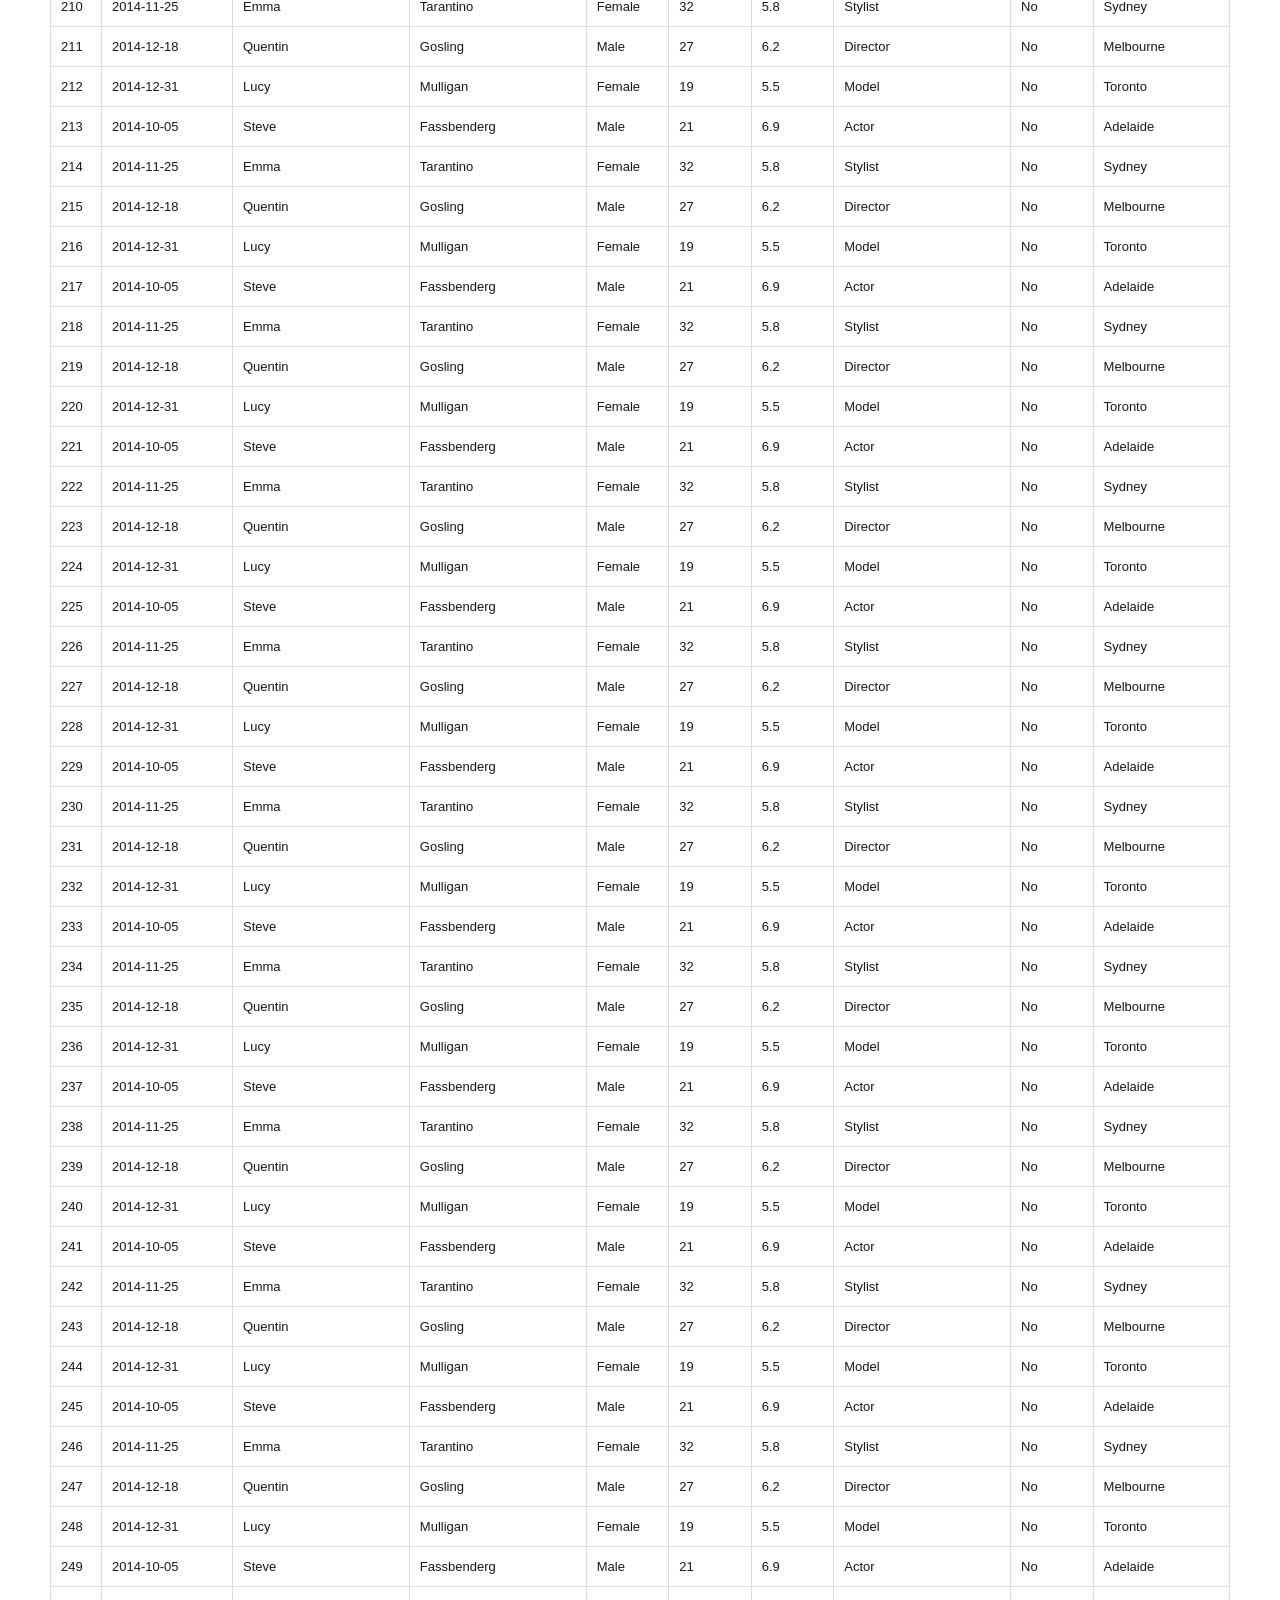
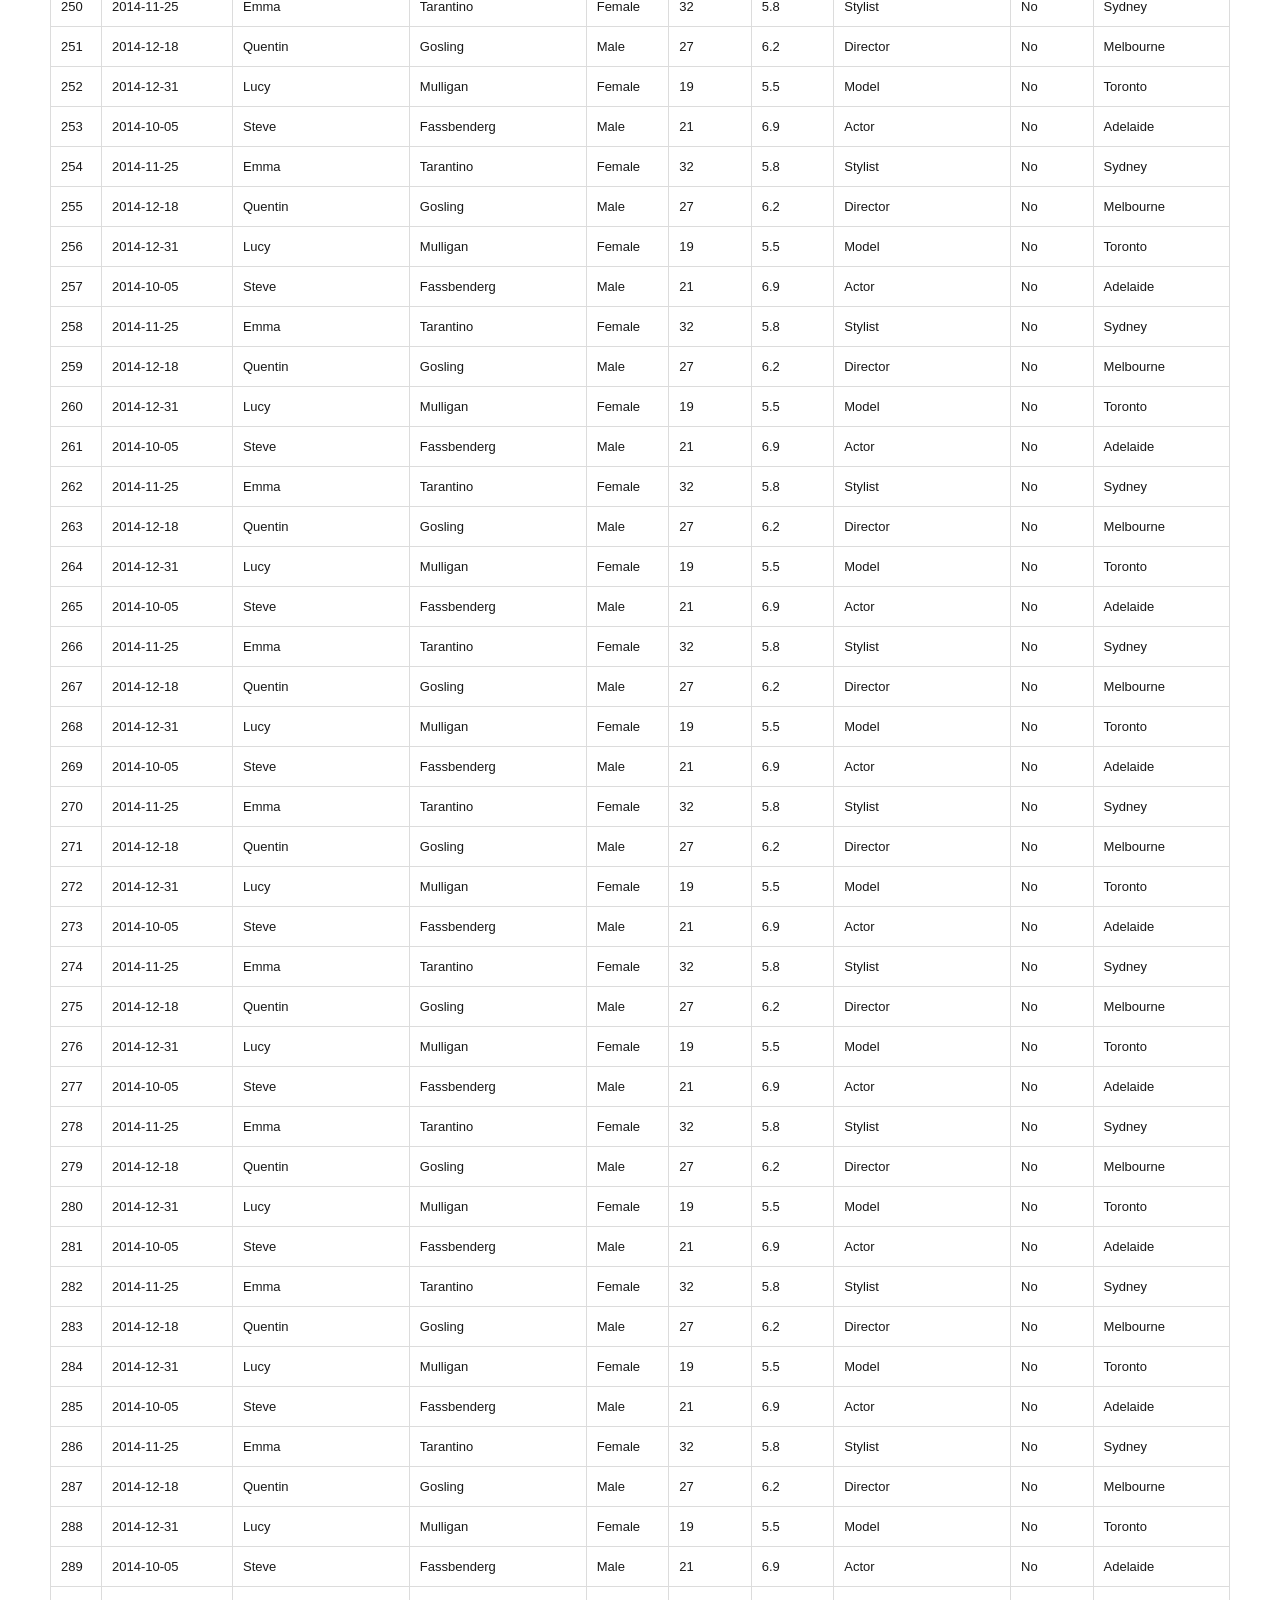
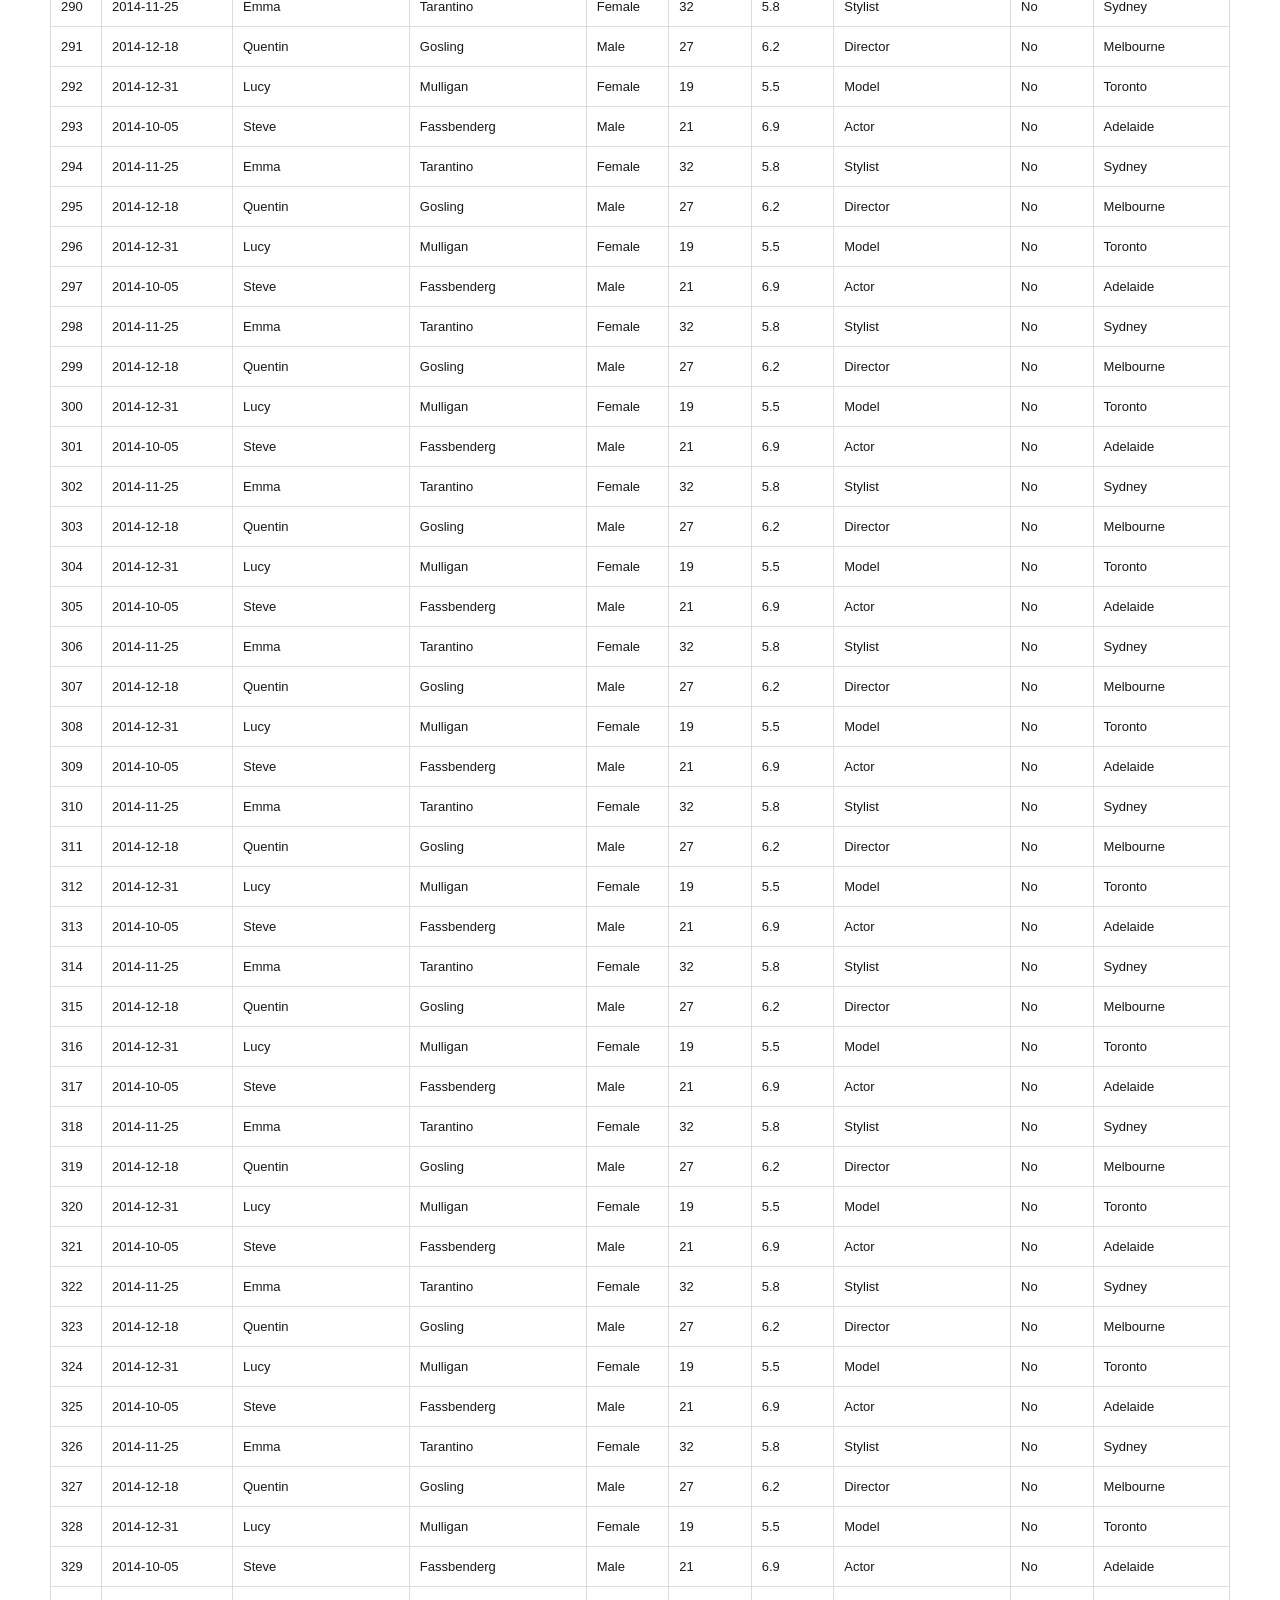
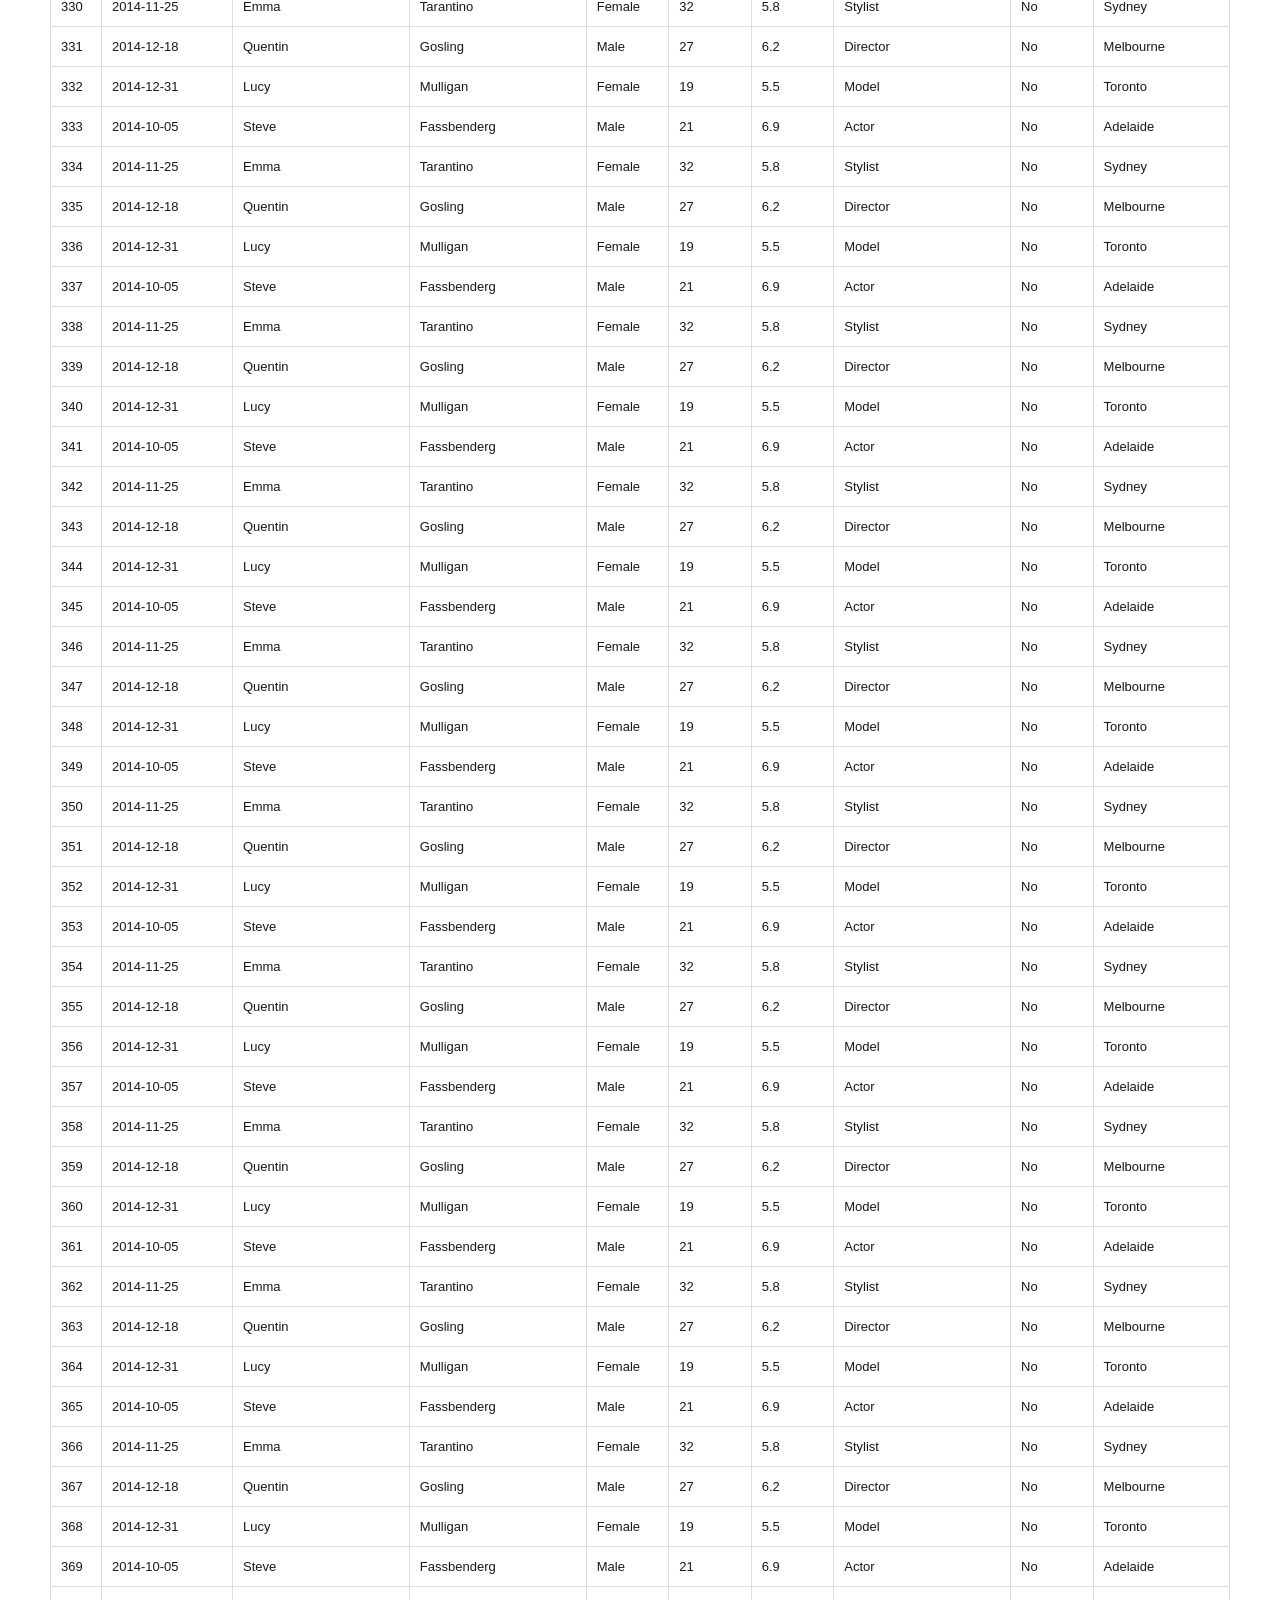
==== commit 81b33de3: "cleanup" ====
--- a/index.html
+++ b/index.html
@@ -3,17 +3,19 @@
 <head>
     <title>griddler.js | Tiny, grid-based data editor.</title>
     <meta charset="UTF-8" />
-    <link rel="stylesheet" type="text/css" href="ui/css/griddler.css" />
-    <link rel="stylesheet" type="text/css" href="ui/css/github.css" />
-    <link rel="stylesheet" type="text/css" href="ui/css/style.css" />
-    <script src="ui/js/rainbow-custom.min.js"></script>
+    <link rel="stylesheet" type="text/css" href="griddler.css" />
+    <link rel="stylesheet" type="text/css" href="https://elva.github.io/griddler.js/ui/css/github.css" />
+    <link rel="stylesheet" type="text/css" href="https://elva.github.io/griddler.js/ui/css/style.css" />
+    <script src="https://elva.github.io/griddler.js/ui/js/rainbow-custom.min.js"></script>
 </head>
 <body>
 
+    <span class="github-button"><a href="https://github.com/elva/griddler.js">Fork me on GitHub</a></span>
+
 
     <div class="header">
         <div class="logo">
-            <a href=""><img src="ui/img/griddler-logo.png" /></a>
+            <a href=""><img src="https://elva.github.io/griddler.js/ui/img/griddler-logo.png" /></a>
         </div>
         <h2 class="tagline">
             Tiny, grid-based data editor in ~500 lines<br />
--- a/griddler.css
+++ b/griddler.css
@@ -0,0 +1,78 @@
+/* Core styles */
+
+.gtd-hidden,
+.gtr-deleted {
+    display: none;
+}
+.griddler-table {
+    border-collapse: collapse;
+}
+.gth, .gtd {
+    position: relative;
+    text-align: left;
+    vertical-align: top;
+    cursor: default;
+}
+.gtd-selected {
+    background-color: #e0fec8;
+}
+.gtd-editing {
+    box-shadow: 1px 1px 5px rgba(0,  0,  0,  0.7);
+    outline: 1px solid #181818;
+    background: #fff9dd;
+    color: #000;
+}
+.gtr-delete-button {
+    position: absolute;
+    top: -1px;
+    left: -1px;
+    bottom: 0;
+    width: 100%;
+    height: 100%;
+    line-height: 100%;
+    border: 1px solid #f0001b;
+    cursor: pointer;
+    background: #f0001b;
+    color: #fff;
+    visibility: hidden;
+    display: block;
+
+    /* Felxbox */
+    display: -webkit-box;
+    display: -moz-box;
+    display: -ms-flexbox;
+    display: -webkit-flex;
+    display: flex;
+
+    -webkit-box-direction: normal;
+    -moz-box-direction: normal;
+
+    -webkit-box-orient: vertical;
+    -moz-box-orient: vertical;
+
+    -webkit-flex-direction: column;
+    -ms-flex-direction:     column;
+    flex-direction:         column;
+
+    -webkit-flex-wrap: nowrap;
+    -ms-flex-wrap:     nowrap;
+    flex-wrap:         nowrap;
+
+    -webkit-box-pack:        center;
+    -moz-box-pack:           center;
+    -webkit-justify-content: center;
+    -ms-flex-pack:           center;
+    justify-content:         center;
+
+    -webkit-align-content: center;
+    -ms-flex-line-pack:    center;
+    align-content:         center;
+    -webkit-box-align:     center;
+    -moz-box-align:        center;
+    -webkit-align-items:   center;
+    -ms-flex-align:        center;
+    align-items:           center;
+}
+.gtd-index:hover .gtr-delete-button {
+    visibility: visible;
+}
